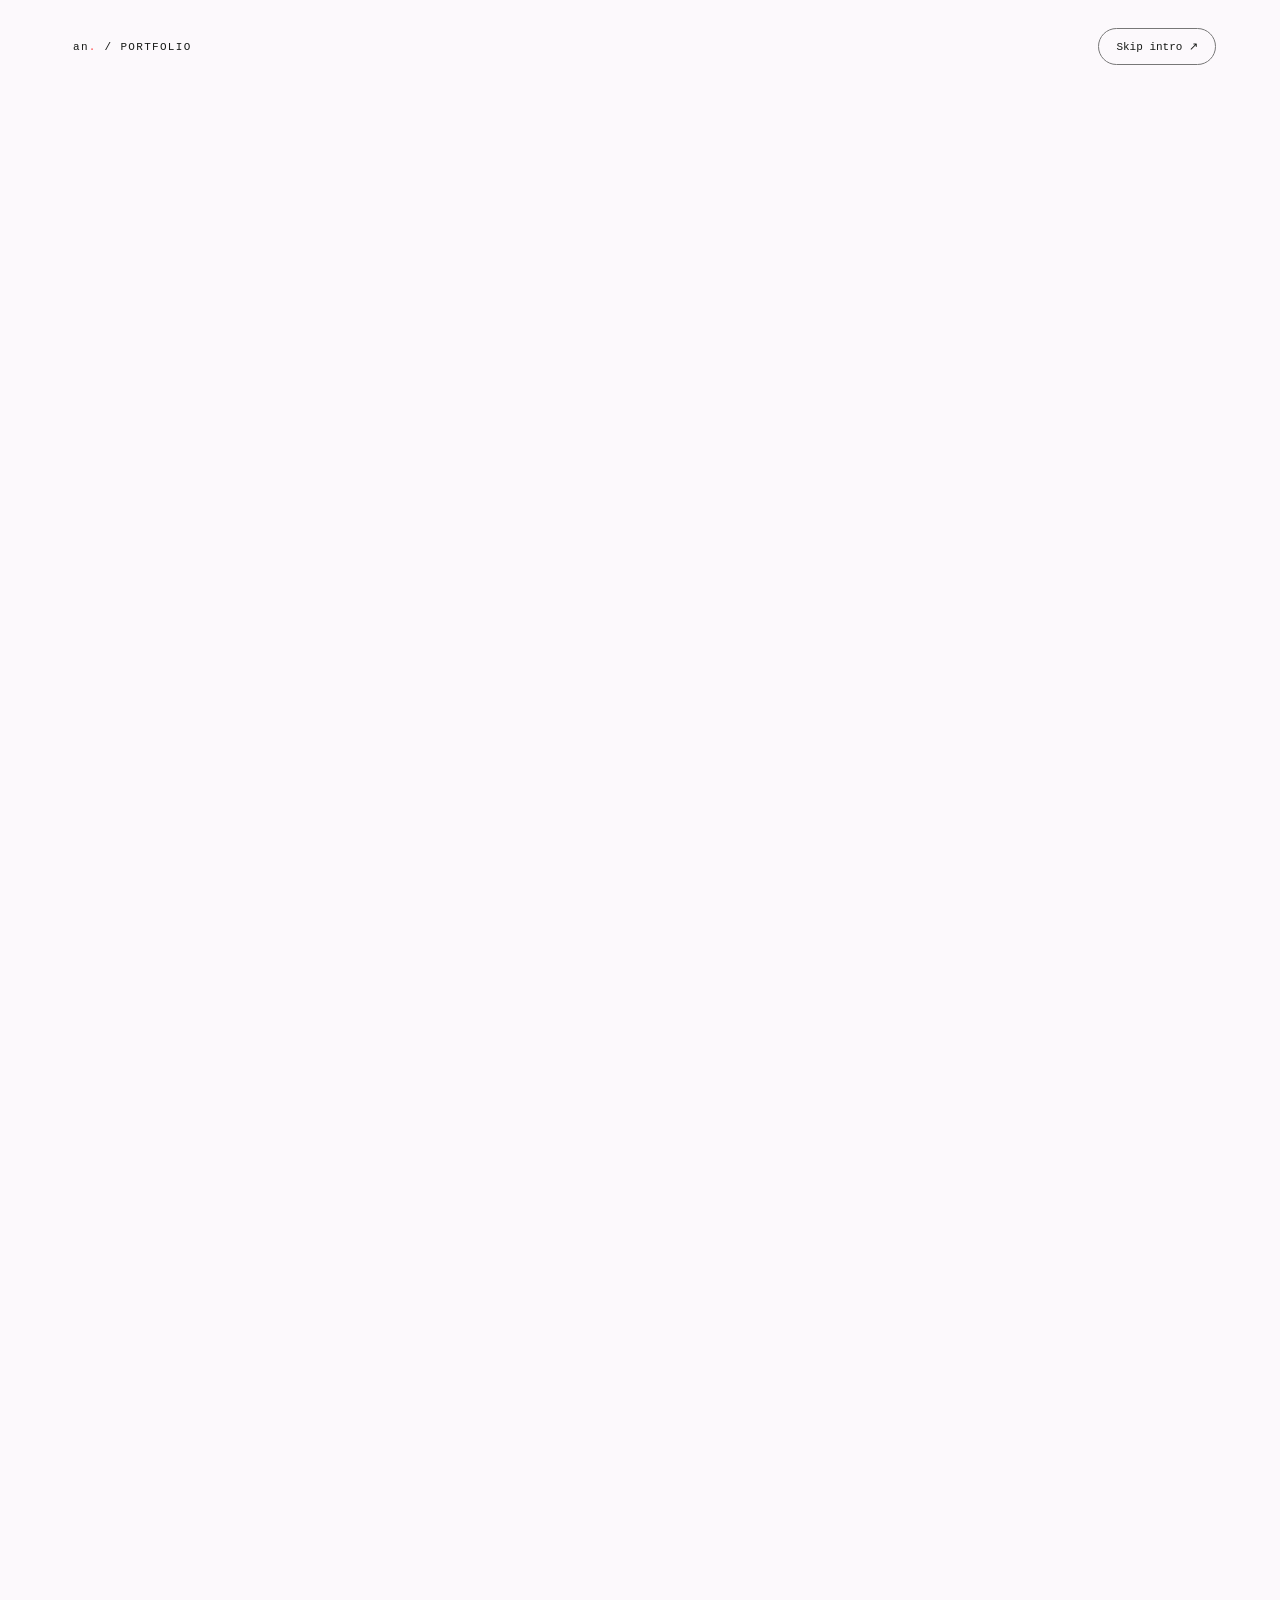
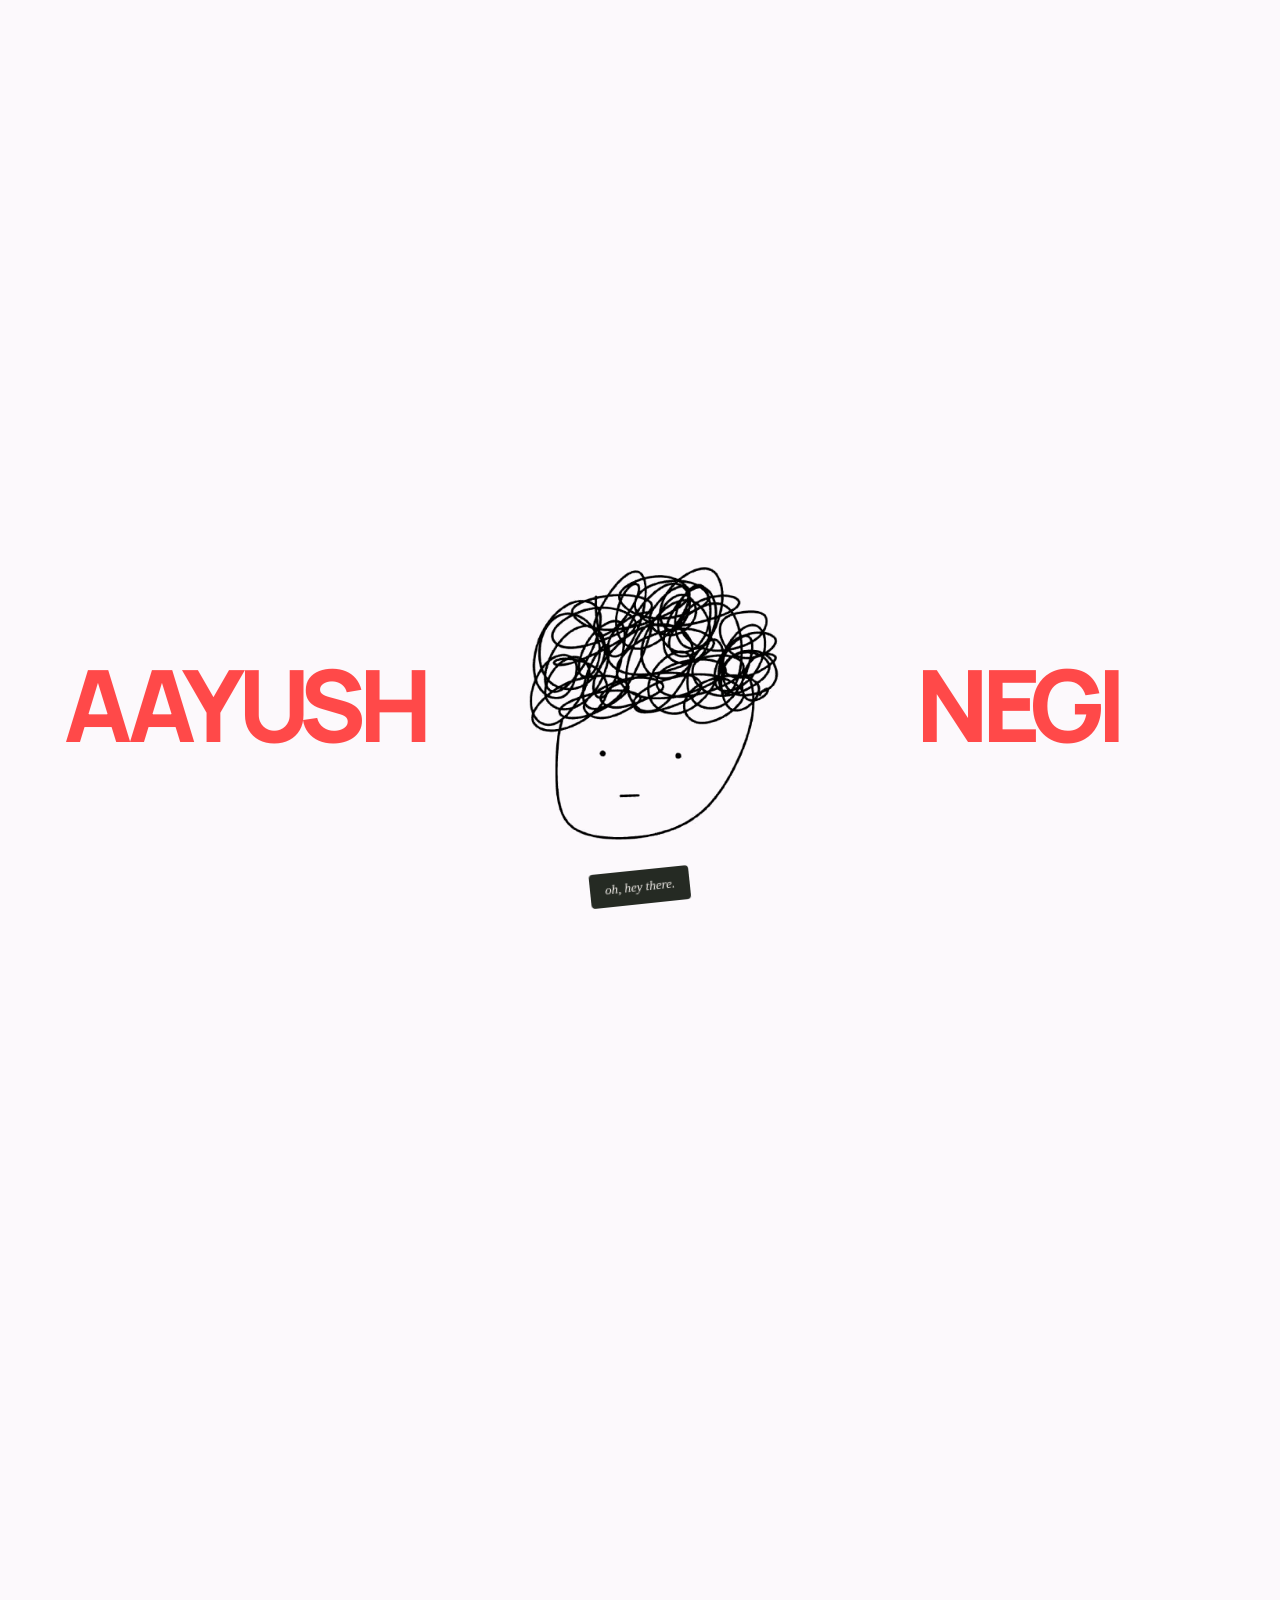
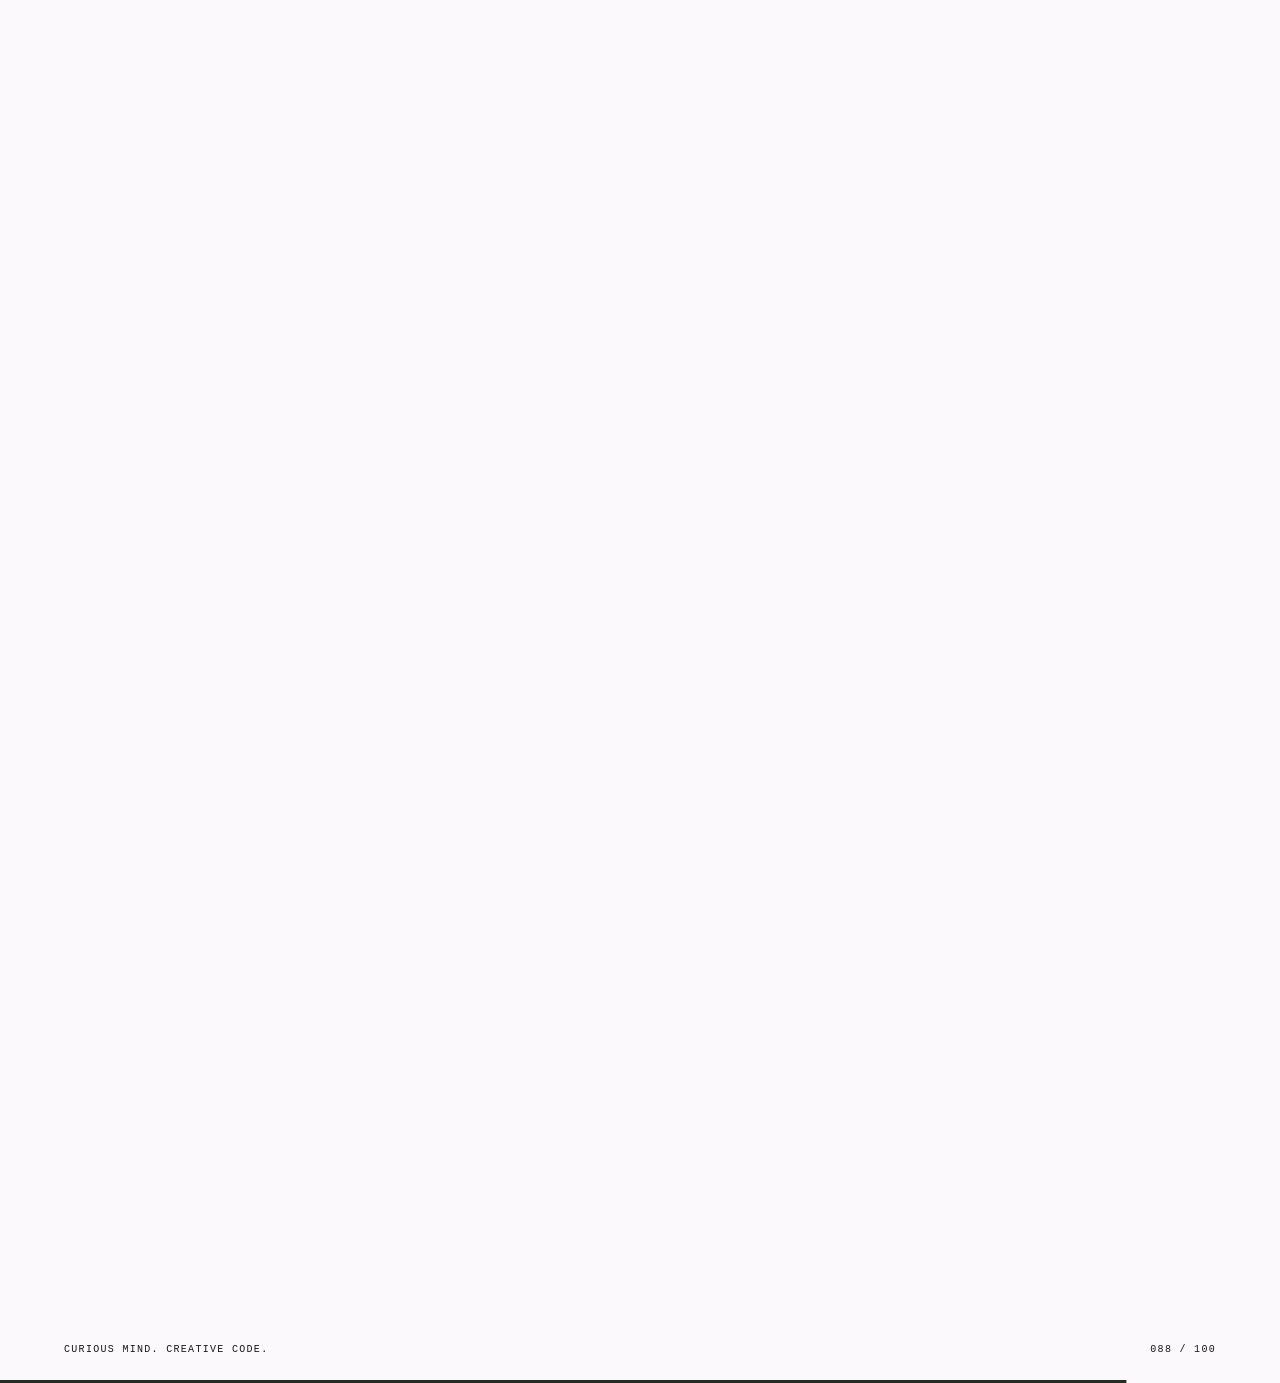
==== index.html @ 6d002691 "ft : initial portfolio deployment" ====
<!doctype html>
<html lang="en">
<head>
  <meta charset="UTF-8">
  <meta name="viewport" content="width=device-width, initial-scale=1">
  <meta name="theme-color" content="#fcf9fc">
  <meta name="description" content="Aayush Negi's portfolio. Explore full-stack projects, AI agent workflows, and a playful approach to engineering.">
  <title>Aayush Negi — Engineer &amp; Builder</title>
  <script src="appearance.js?v=20260916-2"></script>
  <link rel="icon" href="assets/favicon-32.png" sizes="32x32" type="image/png"><link rel="icon" href="assets/favicon-64.png" sizes="64x64" type="image/png">
  <link rel="preconnect" href="https://fonts.googleapis.com">
  <link rel="preconnect" href="https://fonts.gstatic.com" crossorigin>
  <link rel="stylesheet" href="https://fonts.googleapis.com/css2?family=Press+Start+2P&amp;family=DM+Sans:wght@400;500;600;700&amp;family=Manrope:wght@500;600;800&amp;display=swap">
  <link rel="stylesheet" href="styles.css?v=20260918-cleanup">
  <script src="script.js?v=20260918-cleanup" defer></script>
  <script src="playground.js?v=20260918-accessibility" defer></script>
  <script src="email.js?v=20260918-accessibility" defer></script>
</head>
<body>
  <a class="skip-link" href="#main-content">Skip to content</a>
  <div class="page-loader character-loader" id="page-loader" aria-label="Welcome to Aayush Negi's portfolio">
    <div class="character-intro-top"><span>an<span class="brand-dot">.</span> / PORTFOLIO</span><button id="intro-skip" type="button">Skip intro &#8599;</button></div>
    <div class="character-stage" aria-hidden="true">
      <div class="character-name"><span>AAYUSH</span><span class="character-surname">NEGI</span></div>
      <div class="character-portrait"><img src="assets/intro-character.png" width="460" height="460" alt="" fetchpriority="high"><span class="character-hello">oh, hey there.</span></div>
    </div>
    <div class="character-intro-bottom"><span>CURIOUS MIND. CREATIVE CODE.</span><span aria-hidden="true"><span id="intro-count">000</span> / 100</span></div>
    <div class="loader-track" aria-hidden="true"><span id="intro-progress"></span></div>
  </div>
  <header class="header wrap">
    <a class="logo" href="#home" aria-label="Aayush Negi — Home">an<span class="brand-dot">.</span></a>
    <nav aria-label="Main navigation"><a href="#work">Work</a><a href="#about">About</a><a href="#playground">Playground</a></nav>
    <div class="header-actions"><button class="theme-toggle" id="theme-toggle" type="button" hidden aria-label="Enable dark mode" title="Enable dark mode"><svg class="moon-icon" viewBox="0 0 24 24" fill="none" stroke="currentColor" stroke-width="1.7" stroke-linecap="round" stroke-linejoin="round" aria-hidden="true"><path d="M20.5 13A8.5 8.5 0 0 1 11 3.5 8.5 8.5 0 1 0 20.5 13Z"/></svg><svg class="sun-icon" viewBox="0 0 24 24" fill="none" stroke="currentColor" stroke-width="1.7" stroke-linecap="round" aria-hidden="true"><circle cx="12" cy="12" r="4"/><path d="M12 2v2m0 16v2M2 12h2m16 0h2M5 5l1.5 1.5m11 11L19 19M5 19l1.5-1.5m11-11L19 5"/></svg></button><a class="nav-contact" href="#contact">Let’s talk <span>↗</span></a></div>
  </header>

  <main id="main-content" tabindex="-1">
    <section class="hero wrap" id="home">
      <div class="hero-copy">
        <div class="eyebrow"><span class="status-dot"></span> ENGINEER BY MINDSET. BUILDER BY INSTINCT.</div>
        <h1>Serious about code.<br><span class="serif">Curious</span> about<br>everything.</h1>
        <p class="hero-greeting">Hey, I&rsquo;m Aayush :)</p><p class="intro">An engineer turning complex problems into thoughtful digital experiences. A little curiosity, a lot of code, and care in every detail.</p>
        <div class="hero-actions"><a class="button dark" href="#work">Explore my work <span>↗</span></a><a class="text-link" href="#about">A little about me <span>→</span></a></div>
        <nav class="profile-links" aria-label="Profile links">
          <a data-profile-link="github" href="https://github.com/PleaseDoNotASKmeAnything" target="_blank" rel="noopener noreferrer">GitHub &#8599;</a>
          <a data-profile-link="linkedin" href="https://www.linkedin.com/in/aayush-negi-b468b926b/" target="_blank" rel="noopener noreferrer">LinkedIn &#8599;</a>
          <a data-profile-link="resume" href="resume.html?v=20260918-accessibility">Resume &#8599;</a>
        </nav>
        <div class="availability"><span class="status-dot"></span> Open to internships & graduate opportunities</div>
      </div>
      <div class="hero-art" aria-label="Aayush's character and coding workspace">
        <div class="hero-portrait"><span class="portrait-index">FIG. 01 / THE HUMAN</span><img src="assets/intro-character.png" width="460" height="460" alt="A hand-drawn character with a wonderfully busy head of hair"></div>
        <div class="workspace">
        <div class="workspace-heading"><span><span class="status-dot"></span> THE BUILDER'S DESK</span></div>
        <div class="code-window"><div class="code"><span class="muted">01</span> <b>const</b> <span class="code-variable">developer</span> = <span class="code-bracket">{</span><br><span class="muted">02</span> &nbsp;<span class="code-property">name</span>: <em>"Aayush Negi"</em>,<br><span class="muted">03</span> &nbsp;<span class="code-property">fuel</span>: [<em>"tokens"</em>, <em>"curiosity"</em>],<br><span class="muted">04</span> &nbsp;<span class="code-property">mindset</span>: <em>"always learning"</em>,<br><span class="muted">05</span> &nbsp;<span class="code-property">readyToBuild</span>: <b class="code-boolean">true</b><br><span class="muted">06</span> };<br><span class="muted">07</span><br><span class="muted">08</span> <span class="code-variable">developer</span>.<strong>makeSomethingCool</strong>();<span class="caret"></span></div></div>
        <div class="workspace-interests">
          <p class="workspace-label">EXPLORING &amp; BUILDING</p>
          <ul class="workspace-topics">
            <li>DSA</li><li>Web Development</li><li>Machine Learning</li>
            <li>Artificial Intelligence</li><li>Git/GitHub</li><li>Blockchain</li>
          </ul>
        </div>
        
      </div>
      </div><div class="hero-footer"><span>BASED IN INDIA <span class="tiny-star">/</span> BUILDING FOR EVERYWHERE</span><a href="#work">SCROLL TO EXPLORE ↓</a></div>
    </section>
    <div class="ticker" aria-hidden="true"><div class="ticker-track"><div class="ticker-group"><span class="ticker-phrase">THOUGHTFUL ENGINEERING</span><span class="ticker-divider">/</span><span class="ticker-phrase">HUMAN EXPERIENCES</span><span class="ticker-divider">/</span><span class="ticker-phrase">ALWAYS CURIOUS</span><span class="ticker-divider">/</span><span class="ticker-phrase">GAINING EXPERIENCE</span><span class="ticker-divider">/</span><span class="ticker-phrase">BUILDING SOMETHING</span><span class="ticker-divider">/</span><span class="ticker-phrase">LEARNING SOMETHING</span><span class="ticker-divider">/</span></div><div class="ticker-group"><span class="ticker-phrase">THOUGHTFUL ENGINEERING</span><span class="ticker-divider">/</span><span class="ticker-phrase">HUMAN EXPERIENCES</span><span class="ticker-divider">/</span><span class="ticker-phrase">ALWAYS CURIOUS</span><span class="ticker-divider">/</span><span class="ticker-phrase">GAINING EXPERIENCE</span><span class="ticker-divider">/</span><span class="ticker-phrase">BUILDING SOMETHING</span><span class="ticker-divider">/</span><span class="ticker-phrase">LEARNING SOMETHING</span><span class="ticker-divider">/</span></div></div></div>

    <section class="work wrap section" id="work">
      <div class="section-top"><div><div class="eyebrow">01 / SELECTED WORK</div><h2>Ideas, made <span class="serif">real.</span></h2></div><p>A selection of projects across web development,<br>AI, and decentralized systems.</p></div>
      <div class="selected-projects">
        <article class="work-card work-card--orion">
          <div class="work-visual" aria-label="Orion workflow illustration">
            <div class="work-visual-heading"><span class="work-project-label">ORION</span></div>
            <p class="work-visual-title">AI-powered browser IDE</p>
            <ol class="work-flow"><li><span>01</span>Understand request</li><li><span>02</span>Coordinate agents</li><li><span>03</span>Execute tools</li><li><span>04</span>Preview project</li></ol><span class="work-visual-caption">WORKFLOW ILLUSTRATION</span>
          </div>
          <div class="work-copy"><p class="project-number">01 / AI development tools / Agent orchestration</p><h3>Orion</h3><p class="work-summary">A conversational workspace for creating, editing, and running web projects.</p><p class="work-role">AI agents coordinate code edits, tool execution, and live previews.</p><div class="chips"><span>Next.js</span><span>TypeScript</span><span>Convex</span><span>WebContainers</span></div><div class="work-links"><button type="button" class="text-link" data-project="orion" aria-haspopup="dialog" disabled>Project details <span aria-hidden="true">&#8599;</span></button><a href="https://github.com/PleaseDoNotASKmeAnything/orion-decentralized-IDE" target="_blank" rel="noopener noreferrer" aria-label="Orion repository on GitHub">GitHub &#8599;</a></div></div>
        </article>
        <article class="work-card work-card--revpay">
          <div class="work-visual" aria-label="RevPay workflow illustration">
            <div class="work-visual-heading"><span class="work-project-label">REVPAY</span></div>
            <p class="work-visual-title">Payment recovery workflow</p>
            <ol class="work-flow"><li><span>01</span>Failed payment</li><li><span>02</span>Evaluate rules</li><li><span>03</span>Simulate recovery</li><li><span>04</span>Review outcome</li></ol><span class="work-visual-caption">WORKFLOW ILLUSTRATION</span>
          </div>
          <div class="work-copy"><p class="project-number">02 / Full-stack / Prototype</p><h3>RevPay</h3><p class="work-summary">An explainable recovery workflow with bounded retries, case tracking, and analytics.</p><p class="work-role">Rule-based decisions; recovery actions are simulated.</p><div class="chips"><span>React</span><span>FastAPI</span><span>PostgreSQL</span></div><div class="work-links"><button type="button" class="text-link" data-project="revpay" aria-haspopup="dialog" disabled>Project details <span aria-hidden="true">&#8599;</span></button><a href="https://github.com/PleaseDoNotASKmeAnything/RevPay" target="_blank" rel="noopener noreferrer" aria-label="RevPay repository on GitHub">GitHub &#8599;</a></div></div>
        </article>
        <article class="work-card work-card--faceauth">
          <div class="work-visual" aria-label="FaceAuth workflow illustration">
            <div class="work-visual-heading"><span class="work-project-label">FACEAUTH</span></div>
            <p class="work-visual-title">Decentralized authentication</p>
            <ol class="work-flow"><li><span>01</span>Capture face</li><li><span>02</span>Encode &amp; hash</li><li><span>03</span>Record credentials</li><li><span>04</span>Verify identity</li></ol><span class="work-visual-caption">WORKFLOW ILLUSTRATION</span>
          </div>
          <div class="work-copy"><p class="project-number">03 / Biometrics / Blockchain prototype</p><h3>FaceAuth</h3><p class="work-summary">A facial authentication prototype with credential hashes recorded on a local Ethereum blockchain.</p><p class="work-role">Local blockchain prototype exploring biometric authentication.</p><div class="chips"><span>Python</span><span>Django</span><span>dlib</span><span>Ethereum</span></div><div class="work-links"><button type="button" class="text-link" data-project="faceauth" aria-haspopup="dialog" disabled>Project details <span aria-hidden="true">&#8599;</span></button><a href="https://github.com/PleaseDoNotASKmeAnything/AI-Decentralized-identity-verification" target="_blank" rel="noopener noreferrer" aria-label="FaceAuth repository on GitHub">GitHub &#8599;</a></div></div>
        </article>
      </div>
      <button type="button" class="work-motion-toggle" id="work-motion-toggle" aria-pressed="false" hidden>Pause background animation</button>
    </section>

    <section class="about about-personal section wrap" id="about" aria-labelledby="about-heading">

      <div class="about-copy">
        <div class="eyebrow">02 / A LITTLE ABOUT ME</div>
        <h2 id="about-heading">Curiosity drives me.<br><span class="serif">Building</span> defines me.</h2>
        <p>I&rsquo;m Aayush, an engineer at heart who enjoys making complex systems easier to use. My work brings together full-stack development, AI agents, and a curiosity for how things work beneath the interface.</p>
        <p>My AI/ML internship at AML Enterprises gave me the opportunity to learn in a professional environment. I bring a thoughtful, collaborative approach to engineering, with a focus on understanding problems, communicating clearly, and continuously improving my craft.</p>
        <p>I care about the details that make software useful: clear interfaces, explainable decisions, and workflows that handle more than the happy path.</p>
        <div class="about-toolkit" aria-label="Technical toolkit">
          <h3>What I work with</h3>
          <div class="toolkit-row"><h4>Languages</h4><ul><li>Python</li><li>TypeScript</li><li>JavaScript</li><li>C / C++</li><li>SQL</li></ul></div>
          <div class="toolkit-row"><h4>Web &amp; backend</h4><ul><li>React / Next.js</li><li>FastAPI</li><li>Node.js</li><li>PostgreSQL</li><li>Convex</li></ul></div>
          <div class="toolkit-row"><h4>AI &amp; tools</h4><ul><li>Google ADK</li><li>Gemini API</li><li>WebSockets</li><li>Git / GitHub</li><li>Linux</li></ul></div>
        </div>
        <a class="text-link about-contact" href="#contact">Let&rsquo;s build something useful <span aria-hidden="true">&#8599;</span></a>
      </div>
      <aside class="profile-panel" aria-label="Aayush Negi at a glance">
        <div class="profile-panel-top"><span class="profile-panel-label">THE HUMAN BEHIND THE CODE</span></div>
        <div class="profile-monogram" aria-hidden="true">an<span class="brand-dot">.</span></div>
        <h3>Aayush Negi</h3>
        <p class="profile-subtitle">Code with curiosity.<br>Build with purpose.</p>
        <dl class="profile-facts">
          <div><dt>EDUCATION</dt><dd>B.Tech in Computer Science &amp; Engineering</dd><dd class="profile-secondary">Jaypee Institute of Information Technology<br>2023 &ndash; 2027 (expected)</dd></div>
          <div><dt>EXPERIENCE</dt><dd>AI/ML Intern &middot; AML Enterprises</dd><dd class="profile-secondary">June &ndash; July 2026</dd></div>
        </dl>
        <a class="profile-panel-link" href="https://github.com/PleaseDoNotASKmeAnything" target="_blank" rel="noopener noreferrer">Explore my GitHub <span aria-hidden="true">&#8599;</span></a>
      </aside>
    </section>

    <div class="ticker ticker-opportunities" aria-hidden="true"><div class="ticker-track"><div class="ticker-group"><span class="ticker-phrase">PROJECTS</span><span class="ticker-divider">/</span><span class="ticker-phrase">OPEN SOURCE</span><span class="ticker-divider">/</span><span class="ticker-phrase">FREELANCE</span><span class="ticker-divider">/</span><span class="ticker-phrase">JOB OPPORTUNITIES</span><span class="ticker-divider">/</span><span class="ticker-phrase">INTERNSHIP</span><span class="ticker-divider">/</span></div><div class="ticker-group"><span class="ticker-phrase">PROJECTS</span><span class="ticker-divider">/</span><span class="ticker-phrase">OPEN SOURCE</span><span class="ticker-divider">/</span><span class="ticker-phrase">FREELANCE</span><span class="ticker-divider">/</span><span class="ticker-phrase">JOB OPPORTUNITIES</span><span class="ticker-divider">/</span><span class="ticker-phrase">INTERNSHIP</span><span class="ticker-divider">/</span></div></div></div>

    <section class="section wrap football-section" id="playground" aria-labelledby="playground-heading">
      <span id="terminal" aria-hidden="true"></span>
      <div class="section-top"><div><div class="eyebrow">03 / THE PLAYGROUND</div><h2 id="playground-heading">Off the clock.<br>On the <span class="serif">pitch.</span></h2></div><p>Four checkpoints. A little more about me.<br>Take a lap around the pitch.</p></div>
      <div class="playground-invitation" id="playground-invitation">
        <span class="invitation-eyebrow">AAYUSH FC</span>
        <div class="invitation-ball" aria-hidden="true"><img src="assets/playground-player-96.png" alt="" width="48" height="48"></div>
        <button type="button" id="playground-enter" aria-expanded="false" aria-controls="football-game" disabled><span class="sr-only">Enter the Playground</span><svg viewBox="0 0 115 7" class="pixel-invitation" aria-hidden="true" focusable="false" shape-rendering="crispEdges"><rect x="0" y="0" width="1" height="1"/><rect x="1" y="0" width="1" height="1"/><rect x="2" y="0" width="1" height="1"/><rect x="3" y="0" width="1" height="1"/><rect x="4" y="0" width="1" height="1"/><rect x="0" y="1" width="1" height="1"/><rect x="0" y="2" width="1" height="1"/><rect x="0" y="3" width="1" height="1"/><rect x="1" y="3" width="1" height="1"/><rect x="2" y="3" width="1" height="1"/><rect x="3" y="3" width="1" height="1"/><rect x="0" y="4" width="1" height="1"/><rect x="0" y="5" width="1" height="1"/><rect x="0" y="6" width="1" height="1"/><rect x="1" y="6" width="1" height="1"/><rect x="2" y="6" width="1" height="1"/><rect x="3" y="6" width="1" height="1"/><rect x="4" y="6" width="1" height="1"/><rect x="6" y="0" width="1" height="1"/><rect x="10" y="0" width="1" height="1"/><rect x="6" y="1" width="1" height="1"/><rect x="7" y="1" width="1" height="1"/><rect x="10" y="1" width="1" height="1"/><rect x="6" y="2" width="1" height="1"/><rect x="7" y="2" width="1" height="1"/><rect x="10" y="2" width="1" height="1"/><rect x="6" y="3" width="1" height="1"/><rect x="8" y="3" width="1" height="1"/><rect x="10" y="3" width="1" height="1"/><rect x="6" y="4" width="1" height="1"/><rect x="9" y="4" width="1" height="1"/><rect x="10" y="4" width="1" height="1"/><rect x="6" y="5" width="1" height="1"/><rect x="9" y="5" width="1" height="1"/><rect x="10" y="5" width="1" height="1"/><rect x="6" y="6" width="1" height="1"/><rect x="10" y="6" width="1" height="1"/><rect x="12" y="0" width="1" height="1"/><rect x="13" y="0" width="1" height="1"/><rect x="14" y="0" width="1" height="1"/><rect x="15" y="0" width="1" height="1"/><rect x="16" y="0" width="1" height="1"/><rect x="14" y="1" width="1" height="1"/><rect x="14" y="2" width="1" height="1"/><rect x="14" y="3" width="1" height="1"/><rect x="14" y="4" width="1" height="1"/><rect x="14" y="5" width="1" height="1"/><rect x="14" y="6" width="1" height="1"/><rect x="18" y="0" width="1" height="1"/><rect x="19" y="0" width="1" height="1"/><rect x="20" y="0" width="1" height="1"/><rect x="21" y="0" width="1" height="1"/><rect x="22" y="0" width="1" height="1"/><rect x="18" y="1" width="1" height="1"/><rect x="18" y="2" width="1" height="1"/><rect x="18" y="3" width="1" height="1"/><rect x="19" y="3" width="1" height="1"/><rect x="20" y="3" width="1" height="1"/><rect x="21" y="3" width="1" height="1"/><rect x="18" y="4" width="1" height="1"/><rect x="18" y="5" width="1" height="1"/><rect x="18" y="6" width="1" height="1"/><rect x="19" y="6" width="1" height="1"/><rect x="20" y="6" width="1" height="1"/><rect x="21" y="6" width="1" height="1"/><rect x="22" y="6" width="1" height="1"/><rect x="24" y="0" width="1" height="1"/><rect x="25" y="0" width="1" height="1"/><rect x="26" y="0" width="1" height="1"/><rect x="27" y="0" width="1" height="1"/><rect x="24" y="1" width="1" height="1"/><rect x="28" y="1" width="1" height="1"/><rect x="24" y="2" width="1" height="1"/><rect x="28" y="2" width="1" height="1"/><rect x="24" y="3" width="1" height="1"/><rect x="25" y="3" width="1" height="1"/><rect x="26" y="3" width="1" height="1"/><rect x="27" y="3" width="1" height="1"/><rect x="24" y="4" width="1" height="1"/><rect x="26" y="4" width="1" height="1"/><rect x="24" y="5" width="1" height="1"/><rect x="27" y="5" width="1" height="1"/><rect x="24" y="6" width="1" height="1"/><rect x="28" y="6" width="1" height="1"/><rect x="34" y="0" width="1" height="1"/><rect x="35" y="0" width="1" height="1"/><rect x="36" y="0" width="1" height="1"/><rect x="37" y="0" width="1" height="1"/><rect x="38" y="0" width="1" height="1"/><rect x="36" y="1" width="1" height="1"/><rect x="36" y="2" width="1" height="1"/><rect x="36" y="3" width="1" height="1"/><rect x="36" y="4" width="1" height="1"/><rect x="36" y="5" width="1" height="1"/><rect x="36" y="6" width="1" height="1"/><rect x="40" y="0" width="1" height="1"/><rect x="44" y="0" width="1" height="1"/><rect x="40" y="1" width="1" height="1"/><rect x="44" y="1" width="1" height="1"/><rect x="40" y="2" width="1" height="1"/><rect x="44" y="2" width="1" height="1"/><rect x="40" y="3" width="1" height="1"/><rect x="41" y="3" width="1" height="1"/><rect x="42" y="3" width="1" height="1"/><rect x="43" y="3" width="1" height="1"/><rect x="44" y="3" width="1" height="1"/><rect x="40" y="4" width="1" height="1"/><rect x="44" y="4" width="1" height="1"/><rect x="40" y="5" width="1" height="1"/><rect x="44" y="5" width="1" height="1"/><rect x="40" y="6" width="1" height="1"/><rect x="44" y="6" width="1" height="1"/><rect x="46" y="0" width="1" height="1"/><rect x="47" y="0" width="1" height="1"/><rect x="48" y="0" width="1" height="1"/><rect x="49" y="0" width="1" height="1"/><rect x="50" y="0" width="1" height="1"/><rect x="46" y="1" width="1" height="1"/><rect x="46" y="2" width="1" height="1"/><rect x="46" y="3" width="1" height="1"/><rect x="47" y="3" width="1" height="1"/><rect x="48" y="3" width="1" height="1"/><rect x="49" y="3" width="1" height="1"/><rect x="46" y="4" width="1" height="1"/><rect x="46" y="5" width="1" height="1"/><rect x="46" y="6" width="1" height="1"/><rect x="47" y="6" width="1" height="1"/><rect x="48" y="6" width="1" height="1"/><rect x="49" y="6" width="1" height="1"/><rect x="50" y="6" width="1" height="1"/><rect x="56" y="0" width="1" height="1"/><rect x="57" y="0" width="1" height="1"/><rect x="58" y="0" width="1" height="1"/><rect x="59" y="0" width="1" height="1"/><rect x="56" y="1" width="1" height="1"/><rect x="60" y="1" width="1" height="1"/><rect x="56" y="2" width="1" height="1"/><rect x="60" y="2" width="1" height="1"/><rect x="56" y="3" width="1" height="1"/><rect x="57" y="3" width="1" height="1"/><rect x="58" y="3" width="1" height="1"/><rect x="59" y="3" width="1" height="1"/><rect x="56" y="4" width="1" height="1"/><rect x="56" y="5" width="1" height="1"/><rect x="56" y="6" width="1" height="1"/><rect x="62" y="0" width="1" height="1"/><rect x="62" y="1" width="1" height="1"/><rect x="62" y="2" width="1" height="1"/><rect x="62" y="3" width="1" height="1"/><rect x="62" y="4" width="1" height="1"/><rect x="62" y="5" width="1" height="1"/><rect x="62" y="6" width="1" height="1"/><rect x="63" y="6" width="1" height="1"/><rect x="64" y="6" width="1" height="1"/><rect x="65" y="6" width="1" height="1"/><rect x="66" y="6" width="1" height="1"/><rect x="69" y="0" width="1" height="1"/><rect x="70" y="0" width="1" height="1"/><rect x="71" y="0" width="1" height="1"/><rect x="68" y="1" width="1" height="1"/><rect x="72" y="1" width="1" height="1"/><rect x="68" y="2" width="1" height="1"/><rect x="72" y="2" width="1" height="1"/><rect x="68" y="3" width="1" height="1"/><rect x="69" y="3" width="1" height="1"/><rect x="70" y="3" width="1" height="1"/><rect x="71" y="3" width="1" height="1"/><rect x="72" y="3" width="1" height="1"/><rect x="68" y="4" width="1" height="1"/><rect x="72" y="4" width="1" height="1"/><rect x="68" y="5" width="1" height="1"/><rect x="72" y="5" width="1" height="1"/><rect x="68" y="6" width="1" height="1"/><rect x="72" y="6" width="1" height="1"/><rect x="74" y="0" width="1" height="1"/><rect x="78" y="0" width="1" height="1"/><rect x="74" y="1" width="1" height="1"/><rect x="78" y="1" width="1" height="1"/><rect x="75" y="2" width="1" height="1"/><rect x="77" y="2" width="1" height="1"/><rect x="76" y="3" width="1" height="1"/><rect x="76" y="4" width="1" height="1"/><rect x="76" y="5" width="1" height="1"/><rect x="76" y="6" width="1" height="1"/><rect x="81" y="0" width="1" height="1"/><rect x="82" y="0" width="1" height="1"/><rect x="83" y="0" width="1" height="1"/><rect x="84" y="0" width="1" height="1"/><rect x="80" y="1" width="1" height="1"/><rect x="80" y="2" width="1" height="1"/><rect x="80" y="3" width="1" height="1"/><rect x="82" y="3" width="1" height="1"/><rect x="83" y="3" width="1" height="1"/><rect x="84" y="3" width="1" height="1"/><rect x="80" y="4" width="1" height="1"/><rect x="84" y="4" width="1" height="1"/><rect x="80" y="5" width="1" height="1"/><rect x="84" y="5" width="1" height="1"/><rect x="81" y="6" width="1" height="1"/><rect x="82" y="6" width="1" height="1"/><rect x="83" y="6" width="1" height="1"/><rect x="84" y="6" width="1" height="1"/><rect x="86" y="0" width="1" height="1"/><rect x="87" y="0" width="1" height="1"/><rect x="88" y="0" width="1" height="1"/><rect x="89" y="0" width="1" height="1"/><rect x="86" y="1" width="1" height="1"/><rect x="90" y="1" width="1" height="1"/><rect x="86" y="2" width="1" height="1"/><rect x="90" y="2" width="1" height="1"/><rect x="86" y="3" width="1" height="1"/><rect x="87" y="3" width="1" height="1"/><rect x="88" y="3" width="1" height="1"/><rect x="89" y="3" width="1" height="1"/><rect x="86" y="4" width="1" height="1"/><rect x="88" y="4" width="1" height="1"/><rect x="86" y="5" width="1" height="1"/><rect x="89" y="5" width="1" height="1"/><rect x="86" y="6" width="1" height="1"/><rect x="90" y="6" width="1" height="1"/><rect x="93" y="0" width="1" height="1"/><rect x="94" y="0" width="1" height="1"/><rect x="95" y="0" width="1" height="1"/><rect x="92" y="1" width="1" height="1"/><rect x="96" y="1" width="1" height="1"/><rect x="92" y="2" width="1" height="1"/><rect x="96" y="2" width="1" height="1"/><rect x="92" y="3" width="1" height="1"/><rect x="96" y="3" width="1" height="1"/><rect x="92" y="4" width="1" height="1"/><rect x="96" y="4" width="1" height="1"/><rect x="92" y="5" width="1" height="1"/><rect x="96" y="5" width="1" height="1"/><rect x="93" y="6" width="1" height="1"/><rect x="94" y="6" width="1" height="1"/><rect x="95" y="6" width="1" height="1"/><rect x="98" y="0" width="1" height="1"/><rect x="102" y="0" width="1" height="1"/><rect x="98" y="1" width="1" height="1"/><rect x="102" y="1" width="1" height="1"/><rect x="98" y="2" width="1" height="1"/><rect x="102" y="2" width="1" height="1"/><rect x="98" y="3" width="1" height="1"/><rect x="102" y="3" width="1" height="1"/><rect x="98" y="4" width="1" height="1"/><rect x="102" y="4" width="1" height="1"/><rect x="98" y="5" width="1" height="1"/><rect x="102" y="5" width="1" height="1"/><rect x="99" y="6" width="1" height="1"/><rect x="100" y="6" width="1" height="1"/><rect x="101" y="6" width="1" height="1"/><rect x="104" y="0" width="1" height="1"/><rect x="108" y="0" width="1" height="1"/><rect x="104" y="1" width="1" height="1"/><rect x="105" y="1" width="1" height="1"/><rect x="108" y="1" width="1" height="1"/><rect x="104" y="2" width="1" height="1"/><rect x="105" y="2" width="1" height="1"/><rect x="108" y="2" width="1" height="1"/><rect x="104" y="3" width="1" height="1"/><rect x="106" y="3" width="1" height="1"/><rect x="108" y="3" width="1" height="1"/><rect x="104" y="4" width="1" height="1"/><rect x="107" y="4" width="1" height="1"/><rect x="108" y="4" width="1" height="1"/><rect x="104" y="5" width="1" height="1"/><rect x="107" y="5" width="1" height="1"/><rect x="108" y="5" width="1" height="1"/><rect x="104" y="6" width="1" height="1"/><rect x="108" y="6" width="1" height="1"/><rect x="110" y="0" width="1" height="1"/><rect x="111" y="0" width="1" height="1"/><rect x="112" y="0" width="1" height="1"/><rect x="113" y="0" width="1" height="1"/><rect x="110" y="1" width="1" height="1"/><rect x="114" y="1" width="1" height="1"/><rect x="110" y="2" width="1" height="1"/><rect x="114" y="2" width="1" height="1"/><rect x="110" y="3" width="1" height="1"/><rect x="114" y="3" width="1" height="1"/><rect x="110" y="4" width="1" height="1"/><rect x="114" y="4" width="1" height="1"/><rect x="110" y="5" width="1" height="1"/><rect x="114" y="5" width="1" height="1"/><rect x="110" y="6" width="1" height="1"/><rect x="111" y="6" width="1" height="1"/><rect x="112" y="6" width="1" height="1"/><rect x="113" y="6" width="1" height="1"/></svg><span class="invitation-arrow" aria-hidden="true">&#8594;</span></button>
        <span class="invitation-hint">Click or tap to start exploring</span>
      </div>
      <div class="football-game" id="football-game" hidden>
        <div class="football-topbar"><span class="match-clock" aria-label="Match progress"><span aria-hidden="true">◷</span> <span id="football-clock" role="status" aria-label="Match time">00:00</span></span><span>AAYUSH FC <span aria-hidden="true">/</span> EXPLORER MODE</span><span id="football-score" role="status">0 / 4 explored</span><button type="button" id="playground-exit">Exit playground</button></div>
        <div class="football-layout">
          <div class="football-field-area">
            <div class="football-field" id="football-field" tabindex="0" role="group" aria-label="Football playground. Move with arrow keys or W A S D, or select a numbered checkpoint." aria-describedby="football-help">
              <canvas id="football-canvas" width="626" height="417" aria-hidden="true"></canvas>
              <p id="football-unlock" role="status" hidden>a new checkpoint appeared at the centre</p>
              <button class="field-checkpoint" style="left:23%;top:27%" data-checkpoint="0" disabled aria-label="Checkpoint 1: Who is Aayush?">01</button>
              <button class="field-checkpoint" style="left:74%;top:27%" data-checkpoint="1" disabled aria-label="Checkpoint 2: What have you built?">02</button>
              <button class="field-checkpoint" style="left:74%;top:73%" data-checkpoint="2" disabled aria-label="Checkpoint 3: My Interests !!">03</button>
              <button class="field-checkpoint" style="left:23%;top:73%" data-checkpoint="3" disabled aria-label="Checkpoint 4: What is it like to work with me?">04</button>
            <button class="field-checkpoint field-checkpoint--bonus" style="left:50%;top:50%" data-checkpoint="4" hidden disabled aria-label="Bonus checkpoint: My Medium page">05</button>
            </div>
            
            <div class="football-prompt"><p id="football-arrival" role="status">Reach a checkpoint to explore.</p><button type="button" id="football-open" aria-haspopup="dialog" hidden>Press Enter to explore</button></div>
            <p id="football-help">Arrow keys / WASD to move. Click or tap a checkpoint to run there, then press Enter or tap Explore.</p>
            <div class="football-controls"><div class="direction-pad" aria-label="Movement controls"><button type="button" data-direction="up" aria-label="Move up" disabled>&uarr;</button><button type="button" data-direction="left" aria-label="Move left" disabled>&larr;</button><button type="button" data-direction="down" aria-label="Move down" disabled>&darr;</button><button type="button" data-direction="right" aria-label="Move right" disabled>&rarr;</button></div><button type="button" id="football-reset" disabled>Restart lap</button></div>
          </div>

        </div>

      </div>
        <noscript><div class="football-fallback"><h3>Meet Aayush</h3><p>Enable JavaScript to play, or explore these four questions:</p><details><summary>Who is Aayush?</summary><p>A Computer Science &amp; Engineering student at JIIT, expected to graduate in 2027, with an AI/ML internship at AML Enterprises.</p></details><details><summary>What have you built?</summary><p>Orion, RevPay, and FaceAuth explore AI development tools, payment recovery, and biometric authentication and many more projects. In love with building, developing and solving.</p></details><details><summary>My Interests !!</summary><p>Full-stack development, AI agents, data structures, Machine Learning, DevOps and decentralized systems. I like understanding how the pieces fit together, from the interface to the workflow behind it.</p></details><details><summary>What is it like to work with me?</summary><p>I value clear communication, thoughtful collaboration, and taking ownership of my work. I approach challenges with curiosity, stay open to feedback, and focus on delivering reliable, well-considered solutions.</p></details></div></noscript>
    </section>

    <div class="ticker ticker-opportunities ticker-hobbies" aria-hidden="true"><div class="ticker-track"><div class="ticker-group"><span class="ticker-phrase">READING BOOKS</span><span class="ticker-divider">/</span><span class="ticker-phrase">FOOTBALL</span><span class="ticker-divider">/</span><span class="ticker-phrase">HIGH ADRENALINE ACTIVITIES</span><span class="ticker-divider">/</span><span class="ticker-phrase">WATCHING MOVIES</span><span class="ticker-divider">/</span><span class="ticker-phrase">RUNNING</span><span class="ticker-divider">/</span><span class="ticker-phrase">YOGA</span><span class="ticker-divider">/</span></div><div class="ticker-group"><span class="ticker-phrase">READING BOOKS</span><span class="ticker-divider">/</span><span class="ticker-phrase">FOOTBALL</span><span class="ticker-divider">/</span><span class="ticker-phrase">HIGH ADRENALINE ACTIVITIES</span><span class="ticker-divider">/</span><span class="ticker-phrase">WATCHING MOVIES</span><span class="ticker-divider">/</span><span class="ticker-phrase">RUNNING</span><span class="ticker-divider">/</span><span class="ticker-phrase">YOGA</span><span class="ticker-divider">/</span></div></div></div>

    <section class="contact wrap contact-personal" id="contact" aria-labelledby="contact-heading">
      <div class="contact-heading-row"><div><div class="eyebrow">04 / LET'S CONNECT</div><h2 id="contact-heading">Good things start<br>with a <span class="serif">hello.</span></h2></div><span class="contact-monogram" aria-hidden="true">an<span class="brand-dot">.</span></span></div>
      <div class="contact-bottom"><p>For opportunities, collaborations, or a conversation about what comes next.<br>I&rsquo;d love to hear what you have in mind.</p><a class="button dark" id="email-button" href="https://mail.google.com/mail/?view=cm&amp;fs=1&amp;to=negiaayush0302%40gmail.com" target="_blank" rel="noopener noreferrer">Say hello <span aria-hidden="true">&#8599;</span></a></div>
      <div class="contact-links" aria-label="Contact and profile links"><a href="https://github.com/PleaseDoNotASKmeAnything" target="_blank" rel="noopener noreferrer">GitHub &#8599;</a><a data-profile-link="linkedin" href="https://www.linkedin.com/in/aayush-negi-b468b926b/" target="_blank" rel="noopener noreferrer">LinkedIn &#8599;</a><a data-profile-link="resume" href="resume.html?v=20260918-accessibility">Resume &#8599;</a></div>
      <a id="contact-status" href="https://mail.google.com/mail/?view=cm&amp;fs=1&amp;to=negiaayush0302%40gmail.com" target="_blank" rel="noopener noreferrer" aria-label="Email Aayush Negi"><svg class="email-icon" viewBox="0 0 24 24" fill="none" stroke="currentColor" stroke-width="1.6" stroke-linecap="round" stroke-linejoin="round" aria-hidden="true"><rect x="3" y="5" width="18" height="14" rx="2"/><path d="m3 7 9 6 9-6"/></svg><span id="contact-email-text">negiaayush0302@gmail.com</span></a><div class="email-tools"><button type="button" data-copy-email hidden>Copy email</button><span data-copy-status role="status"></span><input data-copy-fallback aria-label="Email address to copy" value="negiaayush0302@gmail.com" readonly hidden></div>
    </section>
  </main>
  <footer class="footer wrap"><a class="logo" href="#home" aria-label="Aayush Negi - Home">an<span class="brand-dot">.</span></a><span>© <span id="year"></span> Aayush Negi · Made with curiosity.</span><a href="#home">BACK TO TOP ↑</a></footer>
  <dialog id="football-dialog" aria-labelledby="football-question" aria-describedby="football-answer">
    <button type="button" id="football-close" class="dialog-close" aria-label="Close checkpoint">&times;</button>
    <span id="football-kicker"></span><h2 id="football-question"></h2><p id="football-answer"></p>
    <a id="football-link" href="#about">Meet Aayush</a>
    <p id="football-complete" hidden>Full time! You have explored all five checkpoints.</p>
    <button type="button" id="football-continue" class="button dark">Back to the pitch</button>
  </dialog>
  <dialog id="project-dialog" aria-labelledby="dialog-title" aria-describedby="dialog-description">
    <button class="dialog-close" aria-label="Close project details">&times;</button>
    <div class="eyebrow" id="dialog-category"></div><h2 id="dialog-title"></h2><p id="dialog-description"></p>
    <h3 id="dialog-role-heading"></h3><p id="dialog-role"></p>
    <h3>Technical highlights</h3><ul id="dialog-highlights"></ul>
    <p id="dialog-status"></p><a id="dialog-repository" class="text-link" target="_blank" rel="noopener noreferrer">View repository &#8599;</a>
    <button class="button dark dialog-done" type="button">Close details</button>
  </dialog>
</body>
</html>
---- styles.css ----
/* Aayush Negi — editorial portfolio. */
:root { color-scheme: light; --paper:#fcf9fc; --ink:#20211f; --muted:#64655f; --line:#dcdcd5; --surface:#f0eeef; --accent:#353a32; --green:#4c6d47; --mono:ui-monospace,Consolas,monospace; }
[data-theme="dark"] { color-scheme:dark; --paper:#191919; --ink:#f4f1ed; --muted:#b6b5ad; --line:#393b37; --surface:#242623; --accent:#dedfd1; --green:#b3c4a0; }
* { box-sizing:border-box; }
html { scroll-behavior:smooth; scroll-padding-top:30px; }
body { margin:0; background:var(--paper); color:var(--ink); font-family:'DM Sans',Arial,sans-serif; -webkit-font-smoothing:antialiased; container-type:inline-size; }
button,input { font:inherit; } button,a { -webkit-tap-highlight-color:transparent; } button { cursor:pointer; } button:disabled { cursor:default; } a { color:inherit; text-decoration:none; } button { color:inherit; }
[hidden] { display:none!important; } :focus-visible { outline:2px solid var(--green); outline-offset:5px; }
.wrap { width:min(1320px,88%); margin-inline:auto; }
.sr-only { position:absolute; width:1px; height:1px; overflow:hidden; clip-path:inset(50%); white-space:nowrap; }
.skip-link { position:fixed; top:12px; left:12px; z-index:1100; padding:12px 18px; background:var(--ink); color:var(--paper); transform:translateY(-150%); }
.skip-link:focus { transform:none; }
.serif { font-family:Georgia,'Times New Roman',serif; font-style:italic; font-weight:400; }
.eyebrow { font:10px var(--mono); letter-spacing:1.5px; line-height:1.8; display:flex; align-items:center; gap:9px; }
.status-dot { display:inline-block; width:6px; height:6px; border-radius:50%; background:var(--green); flex-shrink:0; }
.header { height:100px; display:flex; align-items:center; justify-content:space-between; border-bottom:1px solid var(--line); gap:24px; }
.logo { display:flex; align-items:center; font-family:'Manrope',Arial,sans-serif; font-size:37px; font-weight:800; letter-spacing:-3px; }
.header nav { display:flex; gap:32px; font-size:12px; }
.header nav a { padding-block:12px; }
.header nav a:hover { text-decoration:underline; text-underline-offset:6px; }
.header-actions { display:flex; gap:17px; align-items:center; }
.theme-toggle { width:40px; height:40px; border:1px solid var(--line); border-radius:50%; background:transparent; display:grid; place-items:center; }
.theme-toggle svg { width:18px; height:18px; }
.sun-icon { display:none; }[data-theme="dark"] .sun-icon { display:block; }[data-theme="dark"] .moon-icon { display:none; }
.nav-contact { border-bottom:1px solid var(--ink); padding-block:9px; font-size:12px; }
.nav-contact span { margin-left:16px; }
.hero { display:grid; grid-template-columns:1.35fr 1fr; gap:30px 70px; padding-top:78px; }
.hero-copy { min-width:0; padding-top:20px; }
.hero h1 { font-family:'Manrope',Arial,sans-serif; font-size:clamp(48px,5.6vw,82px); line-height:1.07; letter-spacing:-4px; font-weight:500; margin:26px 0 33px; }
.hero h1 .serif { letter-spacing:-4px; }
.hero-greeting { font-size:18px; margin:0 0 10px; }
.intro { max-width:440px; font-size:15px; line-height:1.85; color:var(--muted); margin:0; }
.hero-actions { display:flex; flex-wrap:wrap; align-items:center; gap:25px; margin-top:30px; }
.button { display:inline-flex; align-items:center; justify-content:space-between; gap:25px; padding:16px 22px; border:1px solid var(--ink); border-radius:3px; font-size:12px; transition:transform .2s,background .2s; }
.dark { background:var(--ink); color:var(--paper); }
.button:hover { transform:translateY(-3px); }
.button span { font-size:19px; }
.text-link { font-size:12px; }
.text-link span { margin-left:9px; }
.profile-links { display:flex; gap:22px; flex-wrap:wrap; margin-top:29px; font:10px var(--mono); }
.profile-links a { border-bottom:1px solid var(--line); padding-bottom:5px; }
.availability { display:flex; gap:8px; align-items:center; color:var(--muted); font-size:11px; margin-top:24px; }
.hero-art { min-width:0; }
.hero-portrait { position:relative; height:330px; display:flex; align-items:center; justify-content:center; border-bottom:1px solid var(--line); }
.hero-portrait img { width:min(290px,75%); height:auto; border-radius:50%; mix-blend-mode:multiply; }
.portrait-index { position:absolute; left:0; top:5px; font:9px var(--mono); letter-spacing:1px; color:var(--muted); }
[data-theme="dark"] .hero-portrait img { mix-blend-mode:normal; }
.workspace { margin-top:18px; border:1px solid var(--line); border-radius:8px; overflow:hidden; }
.workspace-heading { display:flex; justify-content:space-between; align-items:center; padding:13px 17px; border-bottom:1px solid var(--line); font:9px var(--mono); letter-spacing:1px; }
.workspace-heading>span { display:flex; align-items:center; gap:8px; }
.code-window { background:#1e1e1e; color:#d4d4d4; }
.code { font:10px/1.9 var(--mono); padding:18px 20px; white-space:nowrap; overflow:auto; }
.code .muted { color:#9b9b9b; padding-right:10px; }
.code b,.code .code-boolean { font-weight:400; color:#569cd6; }
.code strong { font-weight:400; color:#dcdcaa; }
.code em { color:#ce9178; font-style:normal; }
.caret { display:inline-block; width:1px; height:1em; margin-left:1px; vertical-align:-.1em; background:#e4e6db; }
.workspace-interests { padding:15px 17px; }
.workspace-label { font:8px var(--mono); letter-spacing:1px; margin:0 0 10px; color:var(--muted); }
.workspace-topics { display:flex; flex-wrap:wrap; gap:5px 12px; list-style:none; padding:0; margin:0; font-size:9px; line-height:1.8; }
.hero-footer { grid-column:1/-1; display:flex; justify-content:space-between; gap:20px; border-top:1px solid var(--line); margin-top:25px; padding-block:23px; font:9px var(--mono); letter-spacing:1px; }
.tiny-star { margin-inline:14px; color:var(--muted); }
/* Identical groups make the left-to-right loop seamless. */
.ticker { background:var(--ink); color:var(--paper); overflow:hidden; padding:17px 0; }
.ticker-track { width:max-content; display:flex; animation:ticker-right 42s linear infinite; }
.ticker-group { display:flex; align-items:center; justify-content:space-around; flex-shrink:0; min-width:100vw; gap:35px; padding-right:35px; font:10px var(--mono); letter-spacing:2px; white-space:nowrap; }
.ticker-divider { opacity:.4; }
@keyframes ticker-right { from { transform:translateX(-50%); } to { transform:translateX(0); } }
.section { padding-top:110px; padding-bottom:25px; }
.section-top { display:flex; justify-content:space-between; align-items:flex-end; gap:30px; margin-bottom:40px; }h2 { font-family:'Manrope',Arial,sans-serif; font-size:clamp(36px,4.3vw,62px); line-height:1.15; font-weight:500; letter-spacing:-2.5px; margin:17px 0 0; }
.section-top>p { color:var(--muted); font-size:13px; line-height:1.8; margin:0 0 5px; }
/* Equal project cards on a full-width moving monochrome band. */
.work { clip-path:inset(-30px calc((100% - 100cqw)/2)); }
.selected-projects { position:relative; isolation:isolate; display:grid; grid-template-columns:repeat(3,minmax(0,1fr)); gap:22px; padding-block:32px; }
.selected-projects::before { content:""; position:absolute; inset:0 calc((100% - 100cqw)/2); z-index:-1; background:repeating-linear-gradient(115deg,#171817 0 100px,#303130 101px 102px,#171817 103px 200px); background-size:441px 100%; animation:banner-drift 24s linear infinite; }
@keyframes banner-drift { to { background-position:441px 0; } }
.work-card { min-width:0; display:flex; flex-direction:column; border:1px solid var(--line); background:var(--paper); border-radius:9px; overflow:hidden; transition:transform .3s,box-shadow .3s; position:relative; }
.work-visual { position:relative; isolation:isolate; overflow:hidden; background:#ecebe6; color:#252824; padding:23px; }
.work-visual::before { content:""; position:absolute; inset:0 -70%; z-index:-1; background:linear-gradient(110deg,transparent 30%,#ffffffaa 50%,transparent 70%); animation:card-drift 10s ease-in-out infinite alternate; }
.work-card--revpay .work-visual { background:#e1e4e3; }
.work-card--faceauth .work-visual { background:#e6e2e7; }
.work-card--revpay .work-visual::before { animation-direction:alternate-reverse; }
.work-card--faceauth .work-visual::before { animation-delay:-5s; }
@keyframes card-drift { from { transform:translateX(-20%); }to { transform:translateX(20%); } }
.work-visual-heading { display:flex; align-items:center; justify-content:space-between; font:9px var(--mono); letter-spacing:1.5px; }
.work-project-label { font-size:23px; }
.work-visual-title { font-size:21px; font-family:'Manrope',Arial,sans-serif; letter-spacing:-.6px; line-height:1.3; min-height:2.6em; margin:25px 0; }
.work-flow { list-style:none; margin:0; padding:0; display:grid; grid-template-columns:1fr 1fr; gap:7px; }
.work-flow li { min-height:72px; padding:11px; background:#fcf9fc9c; border:1px solid #25282422; font-size:10px; line-height:1.4; border-radius:4px; }
.work-flow li span { display:block; color:#686b64; font:9px var(--mono); margin-bottom:10px; }
.work-visual-caption { display:block; font:8px var(--mono); letter-spacing:1px; color:#63675f; margin-top:20px; }
.work-copy { padding:24px; flex:1; display:flex; flex-direction:column; align-items:flex-start; }
.project-number { font:9px/1.8 var(--mono); color:var(--muted); min-height:3.6em; margin:0; }
.work-copy h3 { font-family:'Manrope',Arial,sans-serif; font-size:30px; font-weight:500; letter-spacing:-1px; margin:8px 0 14px; }
.work-summary { font-size:13px; line-height:1.8; color:var(--muted); margin:0 0 19px; }
.work-role { font-size:11px; line-height:1.8; border-left:1px solid var(--line); padding-left:12px; margin:0 0 18px; color:var(--muted); }
.work-role strong { display:block; color:var(--ink); font-weight:500; }
.chips { display:flex; flex-wrap:wrap; gap:6px; }
.work-copy .chips { margin-top:auto; padding-top:8px; padding-bottom:23px; }
.chips span { font:9px var(--mono); padding:6px 7px; border:1px solid var(--line); border-radius:3px; }
.work-links { width:100%; display:flex; justify-content:space-between; gap:12px; align-items:center; border-top:1px solid var(--line); padding-top:18px; }
.work-links button { background:var(--ink); color:var(--paper); border:0; border-radius:3px; padding:11px; font-size:10px; }
.work-links a { font-size:10px; border-bottom:1px solid var(--line); padding-block:8px; }
.work-motion-toggle { margin:15px 0 0 auto; display:block; padding:8px 0; border:0; border-bottom:1px solid var(--line); color:var(--muted); font:9px var(--mono); background:none; }
.work.motion-paused .selected-projects::before,.work.motion-paused .work-visual::before { animation-play-state:paused; }
@media(hover:hover) and (pointer:fine) { .work-card:hover { transform:translateY(-7px) scale(1.02); box-shadow:0 24px 45px #0003; z-index:2; } }
/* Biography and credentials. */
.about-personal { display:grid; grid-template-columns:.8fr 1.2fr; gap:90px; align-items:start; }
.profile-panel { position:relative; border:1px solid var(--line); padding:30px; background:var(--surface); border-radius:8px; }
.profile-panel-top { display:flex; justify-content:space-between; align-items:center; gap:15px; font:9px var(--mono); letter-spacing:1px; }
.profile-panel-label { font-size:23px; }
.profile-monogram { font-family:'Manrope',sans-serif; font-size:100px; font-weight:800; letter-spacing:-8px; line-height:1; margin:40px 0 25px; }
.profile-panel h3 { font:500 25px 'Manrope',sans-serif; letter-spacing:-1px; margin:0 0 15px; }
.profile-subtitle { font-size:13px; line-height:1.7; color:var(--muted); }
.profile-facts { margin:24px 0 0; }
.profile-facts>div { padding:20px 0; border-top:1px solid var(--line); }
.profile-facts dt { font:9px var(--mono); letter-spacing:1px; color:var(--muted); margin-bottom:9px; }
.profile-facts dd { margin:0; font-size:12px; line-height:1.8; }
.profile-facts .profile-secondary { color:var(--muted); font-size:11px; margin-top:5px; }
.profile-panel-link { display:flex; justify-content:space-between; padding-top:19px; border-top:1px solid var(--line); font-size:12px; }
.about-copy h2 { margin-bottom:30px; font-size:clamp(36px,3.8vw,54px); }
.about-copy>p { font-size:14px; line-height:1.95; color:var(--muted); margin:0 0 18px; }
.about-toolkit { border-top:1px solid var(--line); margin-top:30px; padding-top:22px; }
.about-toolkit h3 { font-size:16px; font-weight:500; margin:0 0 20px; }
.toolkit-row { display:grid; grid-template-columns:105px 1fr; gap:12px; margin-bottom:13px; }
.toolkit-row h4 { font:10px var(--mono); color:var(--muted); margin:8px 0; }
.toolkit-row ul { display:flex; flex-wrap:wrap; list-style:none; margin:0; padding:0; gap:6px; }
.toolkit-row li { font-size:10px; border:1px solid var(--line); border-radius:3px; padding:7px 9px; }
.about-contact { display:inline-block; margin-top:20px; padding-bottom:6px; border-bottom:1px solid var(--ink); }
/* The playground is an intentional arcade interlude. */
.playground-invitation { display:flex; align-items:center; flex-direction:column; text-align:center; background:#20251f; color:#eff0df; border:1px solid #41473a; padding:48px 25px; border-radius:10px; background-image:radial-gradient(#c6d0b413 .8px,transparent .8px); background-size:14px 14px; }
.invitation-eyebrow { font:10px var(--mono); letter-spacing:3px; color:#c1cbb5; }
.invitation-ball { margin:24px 0 30px; }
.invitation-ball img { width:48px; height:48px; display:block; image-rendering:pixelated; }
#playground-enter { display:flex; align-items:center; gap:22px; width:min(100%,570px); padding:25px; border:2px solid #e6e7d8; border-radius:0; background:#e6e7d8; color:#22291f; box-shadow:6px 6px 0 #080c07; transition:transform .2s,box-shadow .2s; }
#playground-enter:hover { transform:translate(-2px,-2px); box-shadow:8px 8px 0 #080c07; }
.pixel-invitation { display:block; width:100%; height:auto; fill:currentColor; }
.invitation-arrow { font-size:24px; }
.invitation-hint { font:10px var(--mono); color:#c1cbb5; margin-top:27px; }
.football-game { border:1px solid var(--line); border-radius:10px; overflow:hidden; scroll-margin-top:20px; }
.football-topbar { display:flex; justify-content:space-between; align-items:center; gap:15px; flex-wrap:wrap; padding:18px 22px; background:var(--ink); color:var(--paper); font:10px var(--mono); letter-spacing:1px; }
.football-topbar>span>span[aria-hidden="true"] { opacity:.7; margin-inline:8px; }
#playground-exit { border:1px solid currentColor; background:transparent; color:inherit; border-radius:3px; padding:8px 10px; font:10px var(--mono); }
.football-field-area { padding:22px; }
.football-field { position:relative; width:100%; aspect-ratio:626 / 417; background:#389b32 url('assets/football-pitch.svg') center/100% 100%; border:6px solid #253a29; image-rendering:pixelated; }
#football-canvas { display:block; width:100%; height:100%; image-rendering:pixelated; }
.field-checkpoint { position:absolute; transform:translate(calc(-100% - 10px),-50%); width:44px; height:44px; border:3px solid #f7efbd; background:#283e36; color:#fff6d5; box-shadow:4px 4px 0 #14302480; font:bold 13px var(--mono); padding:0; }
.field-checkpoint.is-visited { background:#3d5b95; }
.field-checkpoint.is-active,.field-checkpoint:hover { background:#9d3c22; border-color:white; }
.football-prompt { display:flex; flex-wrap:wrap; align-items:center; justify-content:space-between; gap:12px; min-height:56px; padding-top:12px; }
#football-arrival { color:var(--muted); font-size:12px; }
#football-open { background:var(--ink); color:var(--paper); padding:12px 16px; border:1px solid var(--ink); border-radius:3px; font-size:12px; }
#football-help { font-size:12px; line-height:1.7; color:var(--muted); margin:10px 0; }
.football-controls { display:flex; justify-content:space-between; align-items:center; flex-wrap:wrap; gap:12px; }
.direction-pad { display:flex; gap:6px; }
.direction-pad button { width:44px; height:44px; border:1px solid var(--line); border-radius:3px; background:var(--paper); font-size:20px; touch-action:manipulation; }
#football-reset { border:1px solid var(--line); background:none; padding:12px; border-radius:3px; font-size:11px; }
#football-kicker { font:10px var(--mono); letter-spacing:1px; }
#football-link { text-decoration:underline; text-underline-offset:5px; font-size:13px; }
#football-continue { display:block; margin-top:25px; }
#football-complete { border-top:1px solid var(--line); padding-top:18px; color:var(--green); }
.football-fallback { padding:22px; }
.football-fallback details { margin-block:16px; }
/* A direct, personal sign-off. */
.contact { padding-top:110px; padding-bottom:60px; }
.contact-heading-row { display:flex; justify-content:space-between; align-items:center; gap:25px; }
.contact h2 { font-size:clamp(48px,7vw,100px); letter-spacing:-4px; }
.contact-bottom { display:flex; align-items:center; justify-content:space-between; gap:25px; margin-top:32px; }
.contact-bottom p { font-size:14px; color:var(--muted); line-height:1.9; }
.contact-links { display:flex; gap:25px; flex-wrap:wrap; margin-top:22px; font:11px var(--mono); }
.contact-links a { padding-bottom:5px; border-bottom:1px solid var(--line); }
#contact-status { display:inline-flex; align-items:center; gap:8px; font-size:14px; color:var(--ink); margin-top:23px; padding-bottom:5px; border-bottom:1px solid var(--line); overflow-wrap:anywhere; transition:color .2s,border-color .2s; }
#contact-status:hover { color:#FF4949; border-color:#FF4949; }
.footer { display:flex; align-items:center; justify-content:space-between; gap:20px; flex-wrap:wrap; padding-block:25px; border-top:1px solid var(--line); }
.footer>span { color:var(--muted); font-size:10px; }
.footer>a:last-child { font:9px var(--mono); letter-spacing:1px; }
/* Accessible project and checkpoint overlays. */
dialog { width:min(550px,90vw); max-height:85vh; overflow-y:auto; border:1px solid var(--line); border-radius:12px; padding:42px; color:var(--ink); background:var(--paper); }dialog::backdrop { background:#101210b8; backdrop-filter:blur(6px); }dialog h2 { font-size:34px; margin:16px 0 23px; letter-spacing:-1px; }dialog h3 { font-size:16px; margin-top:24px; }dialog p,dialog li { font-size:14px; line-height:1.85; color:var(--muted); }
.dialog-close { position:absolute; top:9px; right:13px; border:0; background:none; font-size:28px; }
.dialog-done { display:block; margin-top:24px; }
#dialog-highlights { padding-left:20px; }
#dialog-highlights li { margin-bottom:9px; }
#dialog-status { border-top:1px solid var(--line); padding-top:15px; font-size:12px; }
/* The approved character intro remains the opening signature. */
.page-loader { position:fixed; inset:0; z-index:1000; display:flex; flex-direction:column; justify-content:space-between; visibility:hidden; pointer-events:none; overflow:hidden; }
.is-loading .page-loader { visibility:visible; pointer-events:auto; }
.is-loading { overflow:hidden; }
.loader-track { position:absolute; left:0; right:0; bottom:0; height:3px; }
.loader-track>span { display:block; width:100%; height:100%; transform:scaleX(0); transform-origin:left; }
.intro-complete .hero-copy,.intro-complete .hero-art { animation:hero-arrive .8s .1s both; }
@keyframes hero-arrive { from { opacity:0; translate:0 20px; }to { opacity:1; translate:0 0; } }
/* Responsive layout: preserve the hierarchy, not desktop dimensions. */
@media(min-width:761px) and (max-width:1100px) { .hero { gap:30px; grid-template-columns:1.2fr 1fr; }
.hero h1 { font-size:54px; letter-spacing:-3px; }
.hero-portrait { height:290px; }
.selected-projects { gap:15px; }
.work-visual,.work-copy { padding:17px; }
.work-visual-title { font-size:18px; }
.work-flow li { padding:8px; font-size:9px; }
.work-links { flex-wrap:wrap; }
.about-personal { gap:40px; }
.toolkit-row { grid-template-columns:1fr; gap:5px; }
.contact h2 { font-size:68px; } }
@media(max-width:760px) { .wrap { width:89%; }
.header { height:auto; min-height:86px; gap:15px; flex-wrap:wrap; padding-block:16px; }
.logo { font-size:30px; }
.header nav { gap:18px; font-size:11px; }
.header-actions { gap:9px; }
.nav-contact { display:none; }
.theme-toggle { width:34px; height:34px; }
.hero { grid-template-columns:minmax(0,1fr); padding-top:30px; gap:32px; }
.hero-copy { padding-top:10px; }
.hero h1 { font-size:clamp(43px,10vw,72px); letter-spacing:-2.5px; }
.hero h1 .serif { letter-spacing:-2px; }
.eyebrow { font-size:9px; letter-spacing:1px; }
.hero-greeting { font-size:17px; }
.intro { font-size:14px; }
.hero-actions { gap:20px; }
.hero-portrait { height:280px; }
.hero-portrait img { width:240px; }
.portrait-index { top:0; }
.hero-art { max-width:500px; width:100%; margin:auto; }
.workspace { margin-top:15px; }
.code { font-size:clamp(8px,2vw,10px); }
.hero-footer { margin-top:0; flex-wrap:wrap; font-size:8px; gap:14px; }
.tiny-star { margin-inline:6px; }
.section { padding-top:70px; }
.section-top { display:block; margin-bottom:27px; }
.section-top>p { margin-top:18px; font-size:12px; }h2 { font-size:39px; letter-spacing:-1.5px; }
.selected-projects { grid-template-columns:minmax(0,1fr); gap:22px; }
.work-visual { padding:25px; }
.work-visual-title { min-height:0; font-size:23px; }
.work-flow li { min-height:70px; font-size:11px; }
.project-number { min-height:0; }
.work-copy h3 { margin-top:17px; }
.about-personal { grid-template-columns:minmax(0,1fr); gap:35px; }
.about-copy h2 { font-size:37px; }
.profile-panel { padding:26px; }
.profile-monogram { font-size:85px; margin-block:25px; }
.toolkit-row { grid-template-columns:1fr; gap:3px; }
.playground-invitation { padding:34px 17px; }
#playground-enter { padding:20px 12px; gap:10px; }
.invitation-arrow { font-size:18px; }
.football-topbar { padding:15px; font-size:9px; }
.football-field-area { padding:12px; }
.football-field { border-width:3px; }
.field-checkpoint { width:36px; height:36px; font-size:11px; }
.contact { padding-top:70px; padding-bottom:35px; }
.contact h2 { font-size:clamp(42px,10vw,66px); letter-spacing:-2px; }
.contact-bottom { flex-direction:column; align-items:flex-start; gap:15px; }
.contact-bottom p { font-size:13px; }
.footer { gap:18px; }
.footer>span { font-size:9px; }dialog { padding:34px 23px; }dialog h2 { font-size:29px; } }
@media(max-width:370px) { .header nav { gap:12px; font-size:10px; }
.header { gap:8px; }
.logo { font-size:27px; }
.hero h1 { font-size:40px; } }
@media(prefers-reduced-motion:reduce) { html { scroll-behavior:auto; }*,*::before,*::after { animation:none!important; transition:none!important; }
.work-card:hover,.button:hover,#playground-enter:hover { transform:none; }
.work-motion-toggle { display:none; } }
/* Character-led opening: dark aperture, sketch entrance, editorial name reveal. */
.page-loader.character-loader { background: #fcf9fc; color: #161916; padding: 28px 5vw; transform: translateY(-102%); transition: transform .8s cubic-bezier(.76,0,.24,1), visibility .8s; }
.is-loading .character-loader { transform: translateY(0); }
.character-loader::after { content: ""; position: absolute; inset: 0; z-index: 4; background: #111411; pointer-events: none; animation: character-aperture .7s cubic-bezier(.76,0,.24,1) both; }
.character-intro-top, .character-intro-bottom { display: flex; width: 100%; justify-content: space-between; align-items: center; gap: 20px; position: relative; z-index: 5; font: 11px ui-monospace, Consolas, monospace; letter-spacing: 1.3px; }
.character-intro-top>span { mix-blend-mode: normal; color: #161916; background: #fcf9fc; padding: 7px 9px; border-radius: 3px; }
.character-intro-top button { border: 1px solid #777; border-radius: 30px; background: #fcf9fc; color: #161916; font-size: 11px; padding: 11px 17px; }
.character-intro-bottom { z-index: 2; font-size: 10px; }
.character-stage { position: relative; width: 100%; flex: 1; display: grid; place-items: center; min-height: 0; }
.character-name { color: #FF4949; width: 100%; display: flex; justify-content: space-between; gap: 8px; align-items: center; font-family: 'Manrope', sans-serif; font-size: clamp(48px, 12vw, 180px); font-weight: 800; letter-spacing: -.075em; line-height: 1; }
.character-name>span { animation: character-type 1s .65s cubic-bezier(.2,.8,.2,1) both; }
.character-surname { animation-delay: .8s; }
.character-portrait { position: absolute; mix-blend-mode: multiply; width: min(30vw, 360px, 48vh); aspect-ratio: 1; animation: character-pop 1.15s .25s cubic-bezier(.2,.8,.2,1) both; }
.character-portrait img { display: block; width: 100%; height: 100%; object-fit: contain; border-radius: 0; filter: grayscale(1) contrast(1.12); }
.character-hello { position: absolute; bottom: -20px; left: 50%; transform: translateX(-50%) rotate(-6deg); white-space: nowrap; padding: 9px 15px; background: #252b23; color: #f5f3ed; border-radius: 4px; font: 13px Georgia, serif; font-style: italic; animation: character-caption .5s 1.2s both; }
.character-loader .loader-track>span { background: #252b23; }
@keyframes character-aperture { from { clip-path: inset(0); } to { clip-path: inset(0 0 100% 0); } }
@keyframes character-pop { 0% { opacity: 0; transform: translateY(70px) scale(.55) rotate(-14deg); } 65% { opacity: 1; transform: translateY(-8px) scale(1.05) rotate(4deg); } 100% { opacity: 1; transform: translateY(0) scale(1) rotate(0); } }
@keyframes character-type { from { opacity: 0; transform: translateY(40px); } to { opacity: 1; transform: translateY(0); } }
@keyframes character-caption { from { opacity: 0; } to { opacity: 1; } }
@media(max-width: 760px) {
  .character-name { position: absolute; inset: 10% 0; flex-direction: column; justify-content: space-between; font-size: clamp(60px, 18vw, 120px); }
  .character-portrait { width: min(57vw, 280px, 40vh); }
  .character-intro-bottom { font-size: 8px; letter-spacing: .5px; }
}
@media(max-height: 500px) { .character-name { flex-direction: row; position: static; font-size: 12vw; } .character-portrait { width: 42vh; } }
@media(prefers-reduced-motion: reduce) { .character-loader::after { display: none; } .page-loader.character-loader { transition: none; } .character-name>span, .character-portrait, .character-hello { animation: none; } }

@media(min-width: 761px) { .character-name { font-size: clamp(48px, 7.8vw, 120px); } }

/* Shared wordmark: the red dot stays consistent in both themes. */
.brand-dot { color:#FF4949; }
.contact-monogram { font:800 clamp(48px,7vw,100px)/1 Manrope,Arial,sans-serif; letter-spacing:-.08em; flex-shrink:0; }

/* Scroll-triggered typography, preserving the existing serif accents and layout. */
.scroll-heading .reveal-word { display:inline-block; opacity:0; transform:translateY(.55em); transition:opacity .7s ease, transform .85s cubic-bezier(.2,.75,.2,1); transition-delay:var(--word-delay,0ms); }
.scroll-heading.is-revealed .reveal-word { opacity:1; transform:translateY(0); }
.scroll-copy { opacity:0; transform:translateY(18px); transition:opacity .75s ease, transform .85s cubic-bezier(.2,.75,.2,1); }
.scroll-copy.is-revealed { opacity:1; transform:translateY(0); }
@media(prefers-reduced-motion:reduce) { .scroll-heading .reveal-word,.scroll-copy { opacity:1; transform:none; transition:none; } }
@media print { .scroll-heading .reveal-word,.scroll-copy { opacity:1; transform:none; } }

.portfolio-cursor { --cursor-color:#000; --cursor-outline:#fff; --cursor-hover:rgb(0 0 0 / .12); position:fixed; top:0; left:0; z-index:2000; width:0; height:0; pointer-events:none; opacity:0; transition:opacity .15s; }
.portfolio-cursor.is-visible { opacity:1; }
.portfolio-cursor::before { content:""; position:absolute; width:10px; height:10px; border:1.5px solid var(--cursor-color); box-shadow:0 0 0 1.5px var(--cursor-outline); border-radius:50%; background:var(--cursor-color); transform:translate(-50%,-50%); transition:width .2s,height .2s,background .2s; }
.portfolio-cursor.is-hovering::before { width:32px; height:32px; background:var(--cursor-hover); }
.portfolio-cursor.is-pressed::before { width:18px; height:18px; }
@media (hover:hover) and (pointer:fine) and (prefers-reduced-motion:no-preference) { .custom-pointer,.custom-pointer * { cursor:none!important; } }
@media print { .portfolio-cursor { display:none; } }

#football-unlock { position:absolute; z-index:3; top:6%; left:50%; transform:translateX(-50%); width:max-content; max-width:88%; font:clamp(8px,1.1vw,13px)/1.8 "Press Start 2P",monospace; color:#fcf9fc; background:rgb(20 28 20 / .9); padding:10px 14px; margin:0; border:2px solid #FF4949; text-align:center; pointer-events:none; }
.field-checkpoint--bonus { transform:translate(-50%,-50%); border-color:#FF4949; background:#FF4949; color:#171717; }

.match-clock { display:inline-flex; align-items:center; gap:9px; font:700 16px/1.4 var(--mono); font-variant-numeric:tabular-nums; white-space:nowrap; }
.match-clock>span:first-child { font-size:24px; }

.email-icon { width:17px; height:17px; flex-shrink:0; }

.ticker-opportunities { margin-top:64px; }
@media(max-width:760px) { .ticker-opportunities { margin-top:40px; } }

[data-theme="dark"] .portfolio-cursor { --cursor-color:#fff; --cursor-outline:#000; --cursor-hover:rgb(255 255 255 / .12); }

/* Lead with the About introduction in the stacked mobile layout. */
@media(min-width:761px) { .about-personal > .about-copy { grid-column:2; grid-row:1; } .about-personal > .profile-panel { grid-column:1; grid-row:1; } }

/* Balance the surname between the portrait and the outer edge on desktop. */
@media(min-width:761px) {
  .character-surname { width:calc(50% - min(15vw,180px,24vh)); text-align:center; flex-shrink:0; }
}
@media(min-width:761px) and (max-height:500px) {
  .character-surname { width:calc(50% - 21vh); }
}

/* Editor-style syntax colours, kept readable on the fixed dark code panel. */





.code .code-variable,.code .code-property { color:#9cdcfe; }
.code .code-bracket { color:#ffd700; }

.direction-pad button { touch-action:none; user-select:none; }
.email-tools { display:flex; flex-wrap:wrap; align-items:center; gap:12px; margin-top:8px; font-size:13px; }
.email-tools button { min-height:44px; padding:8px 14px; background:transparent; color:inherit; border:1px solid var(--line); border-radius:4px; }
.email-tools input { max-width:100%; padding:10px; }
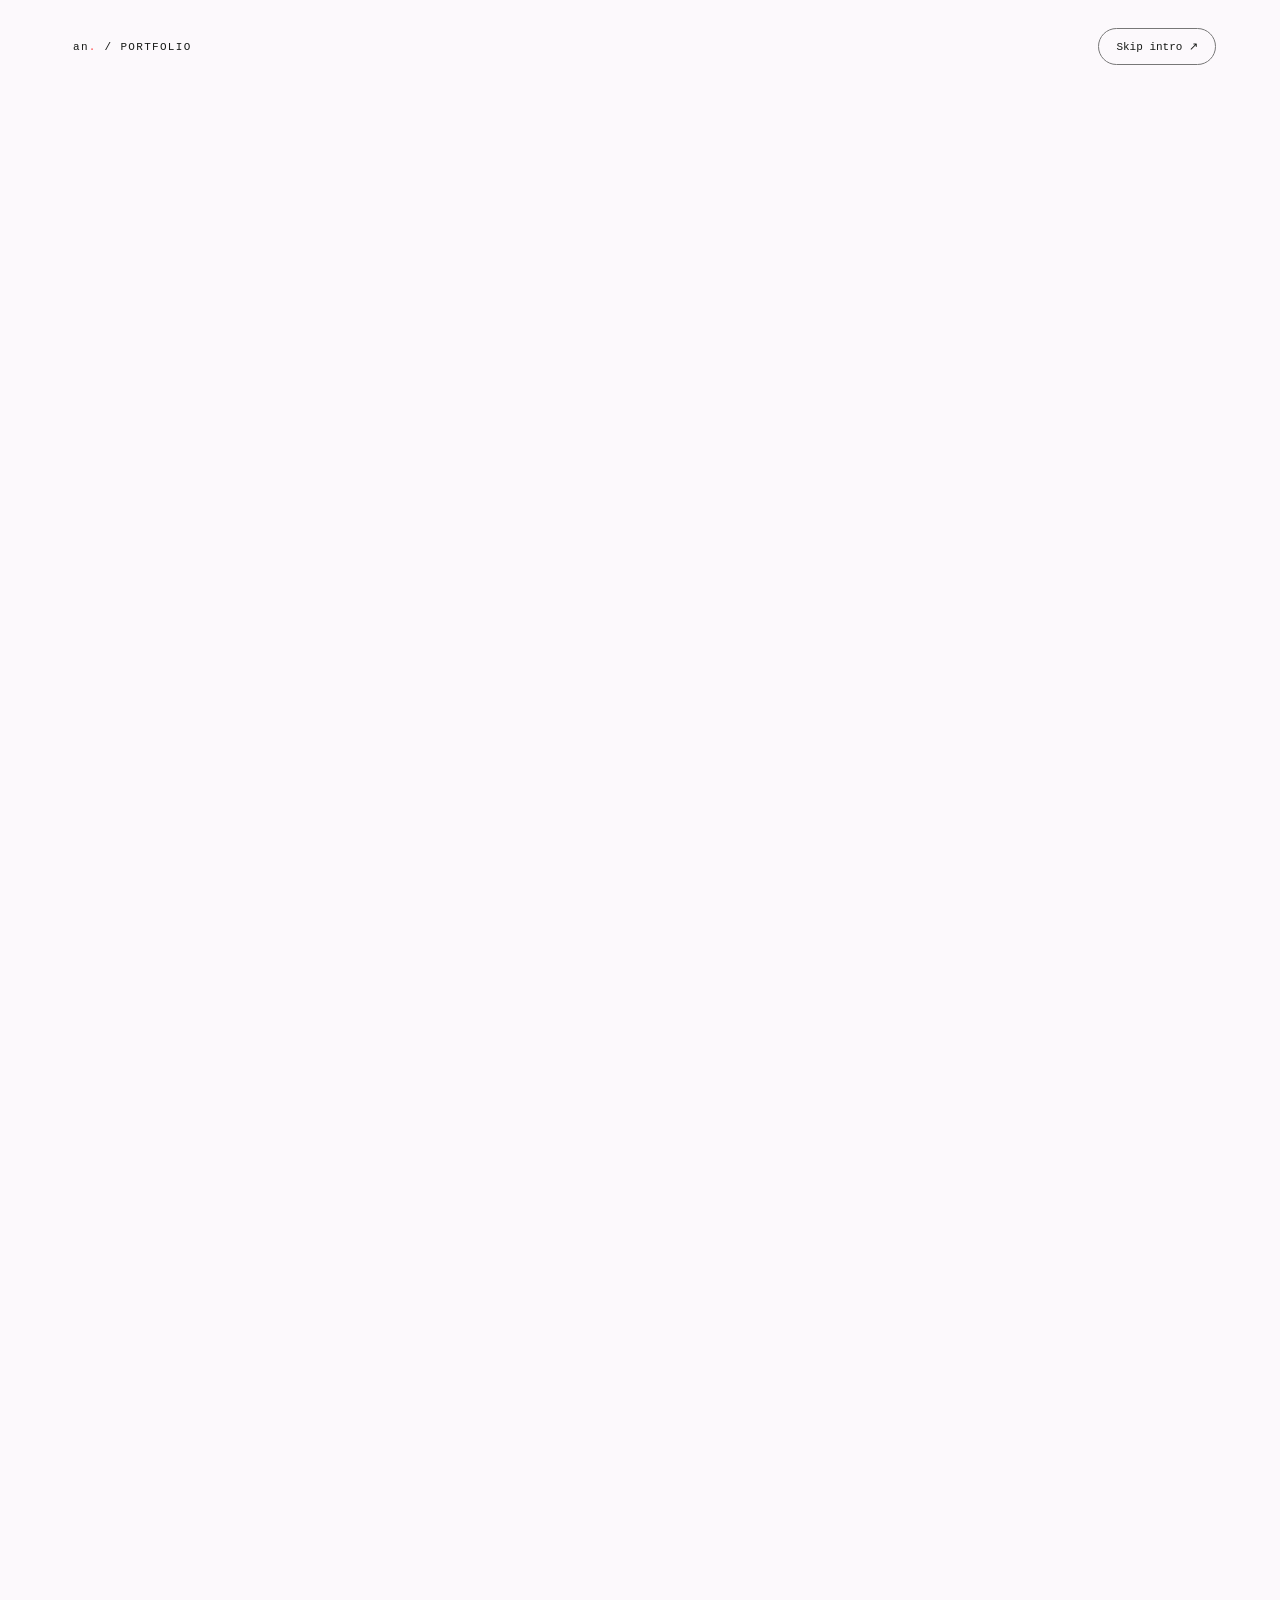
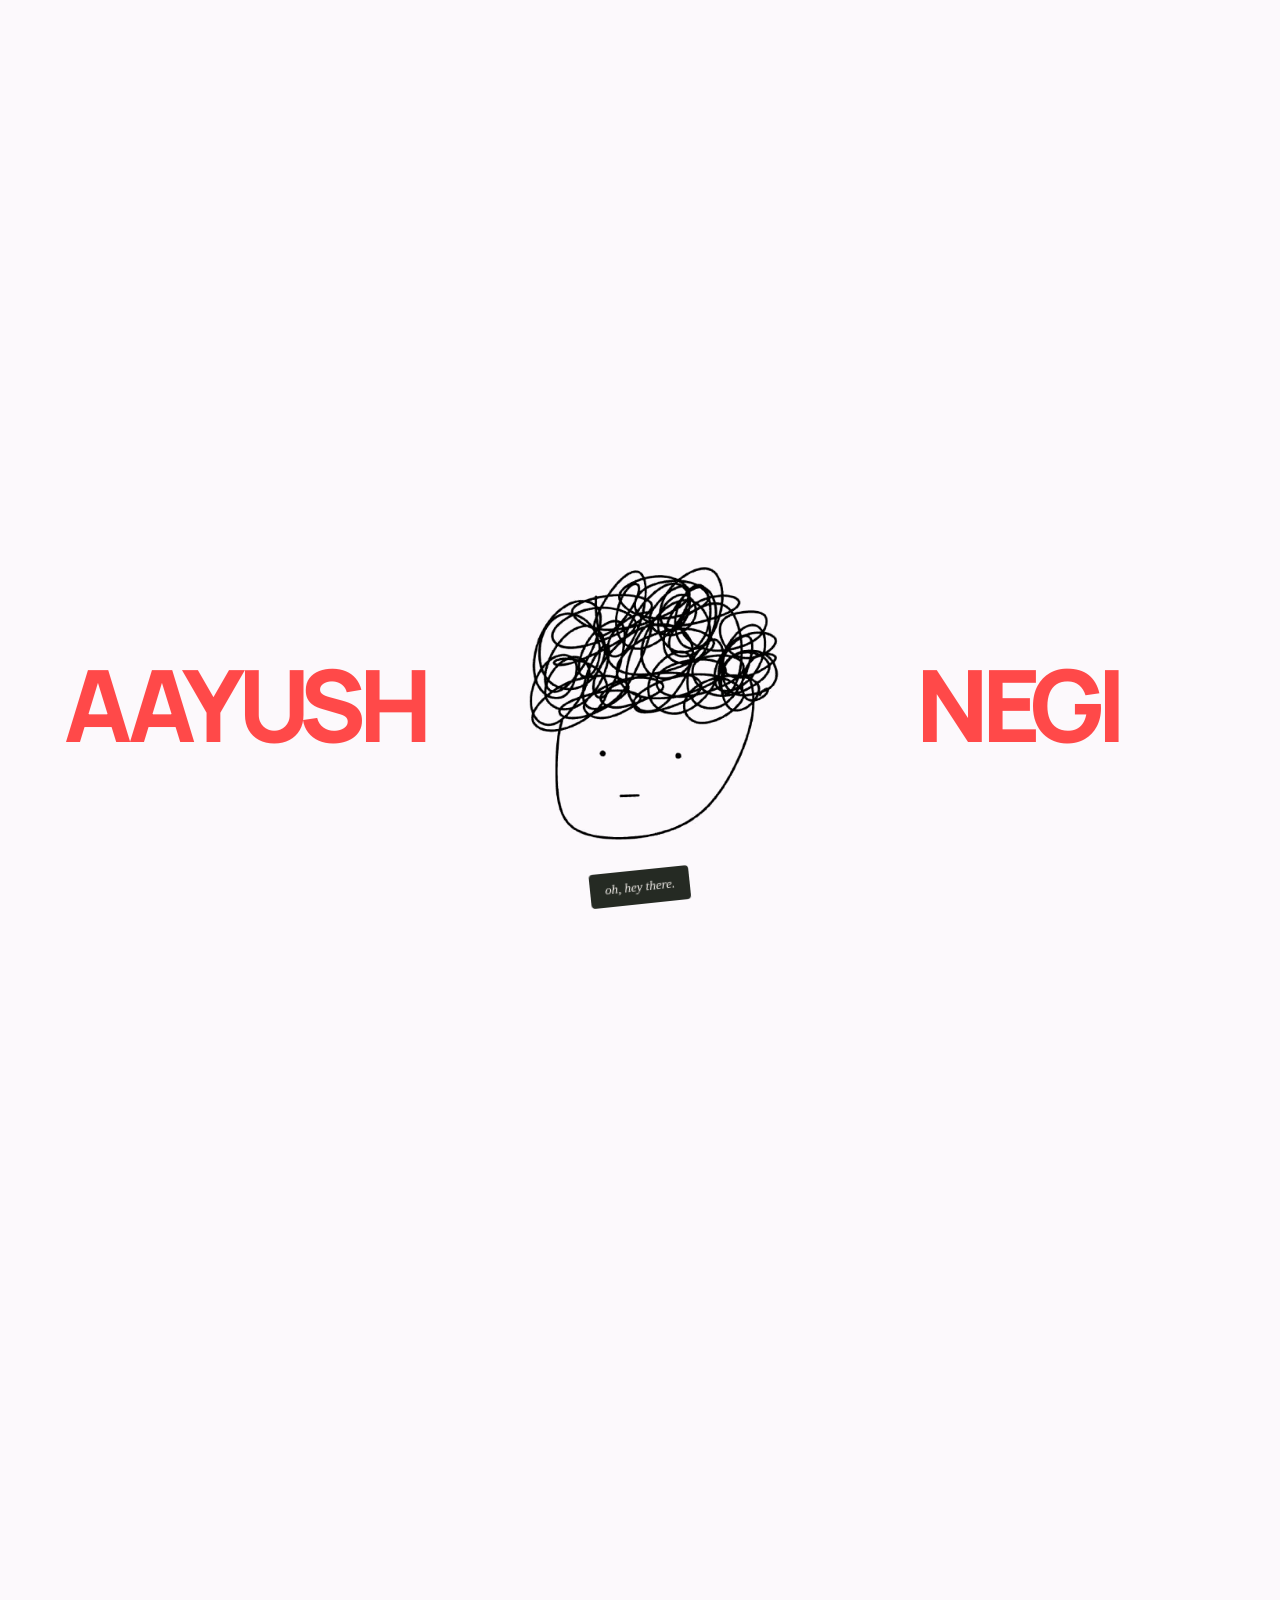
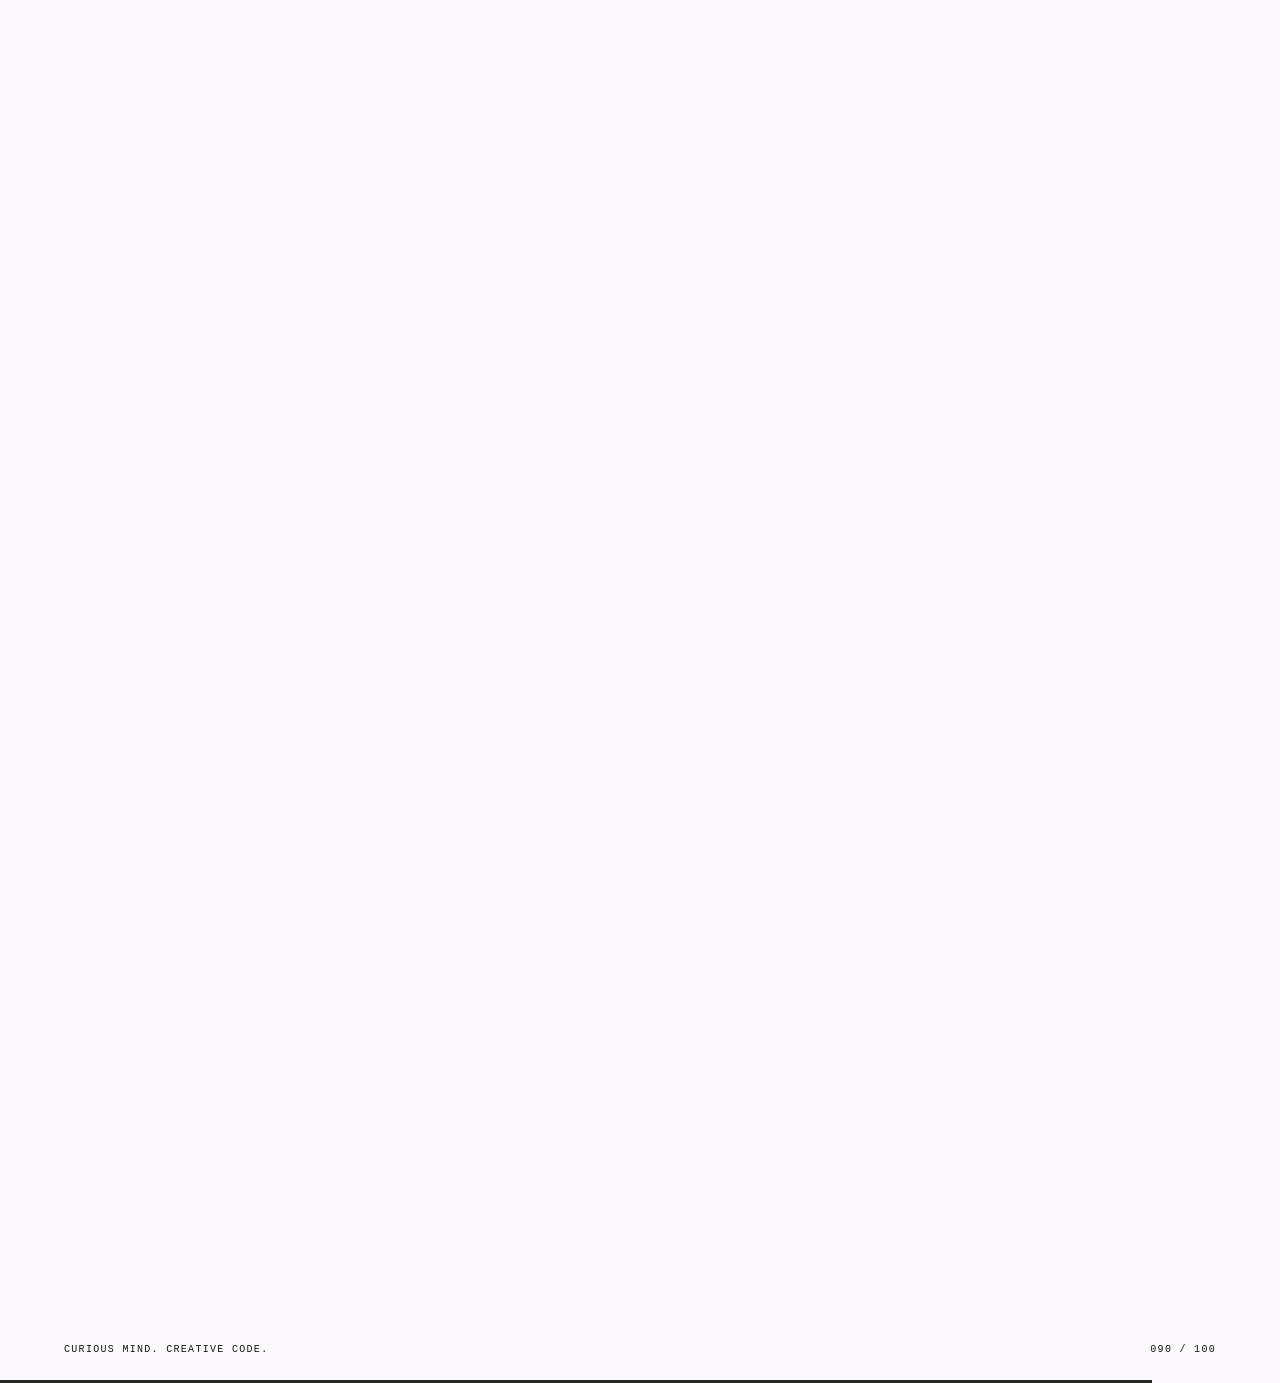
==== commit 1faffddd: "ft: shifting dark mode to default" ====
--- a/index.html
+++ b/index.html
@@ -1,12 +1,12 @@
 <!doctype html>
-<html lang="en">
+<html lang="en" data-theme="dark">
 <head>
   <meta charset="UTF-8">
   <meta name="viewport" content="width=device-width, initial-scale=1">
-  <meta name="theme-color" content="#fcf9fc">
+  <meta name="theme-color" content="#191919">
   <meta name="description" content="Aayush Negi's portfolio. Explore full-stack projects, AI agent workflows, and a playful approach to engineering.">
   <title>Aayush Negi — Engineer &amp; Builder</title>
-  <script src="appearance.js?v=20260916-2"></script>
+  <script src="appearance.js?v=20260918-dark-default"></script>
   <link rel="icon" href="assets/favicon-32.png" sizes="32x32" type="image/png"><link rel="icon" href="assets/favicon-64.png" sizes="64x64" type="image/png">
   <link rel="preconnect" href="https://fonts.googleapis.com">
   <link rel="preconnect" href="https://fonts.gstatic.com" crossorigin>
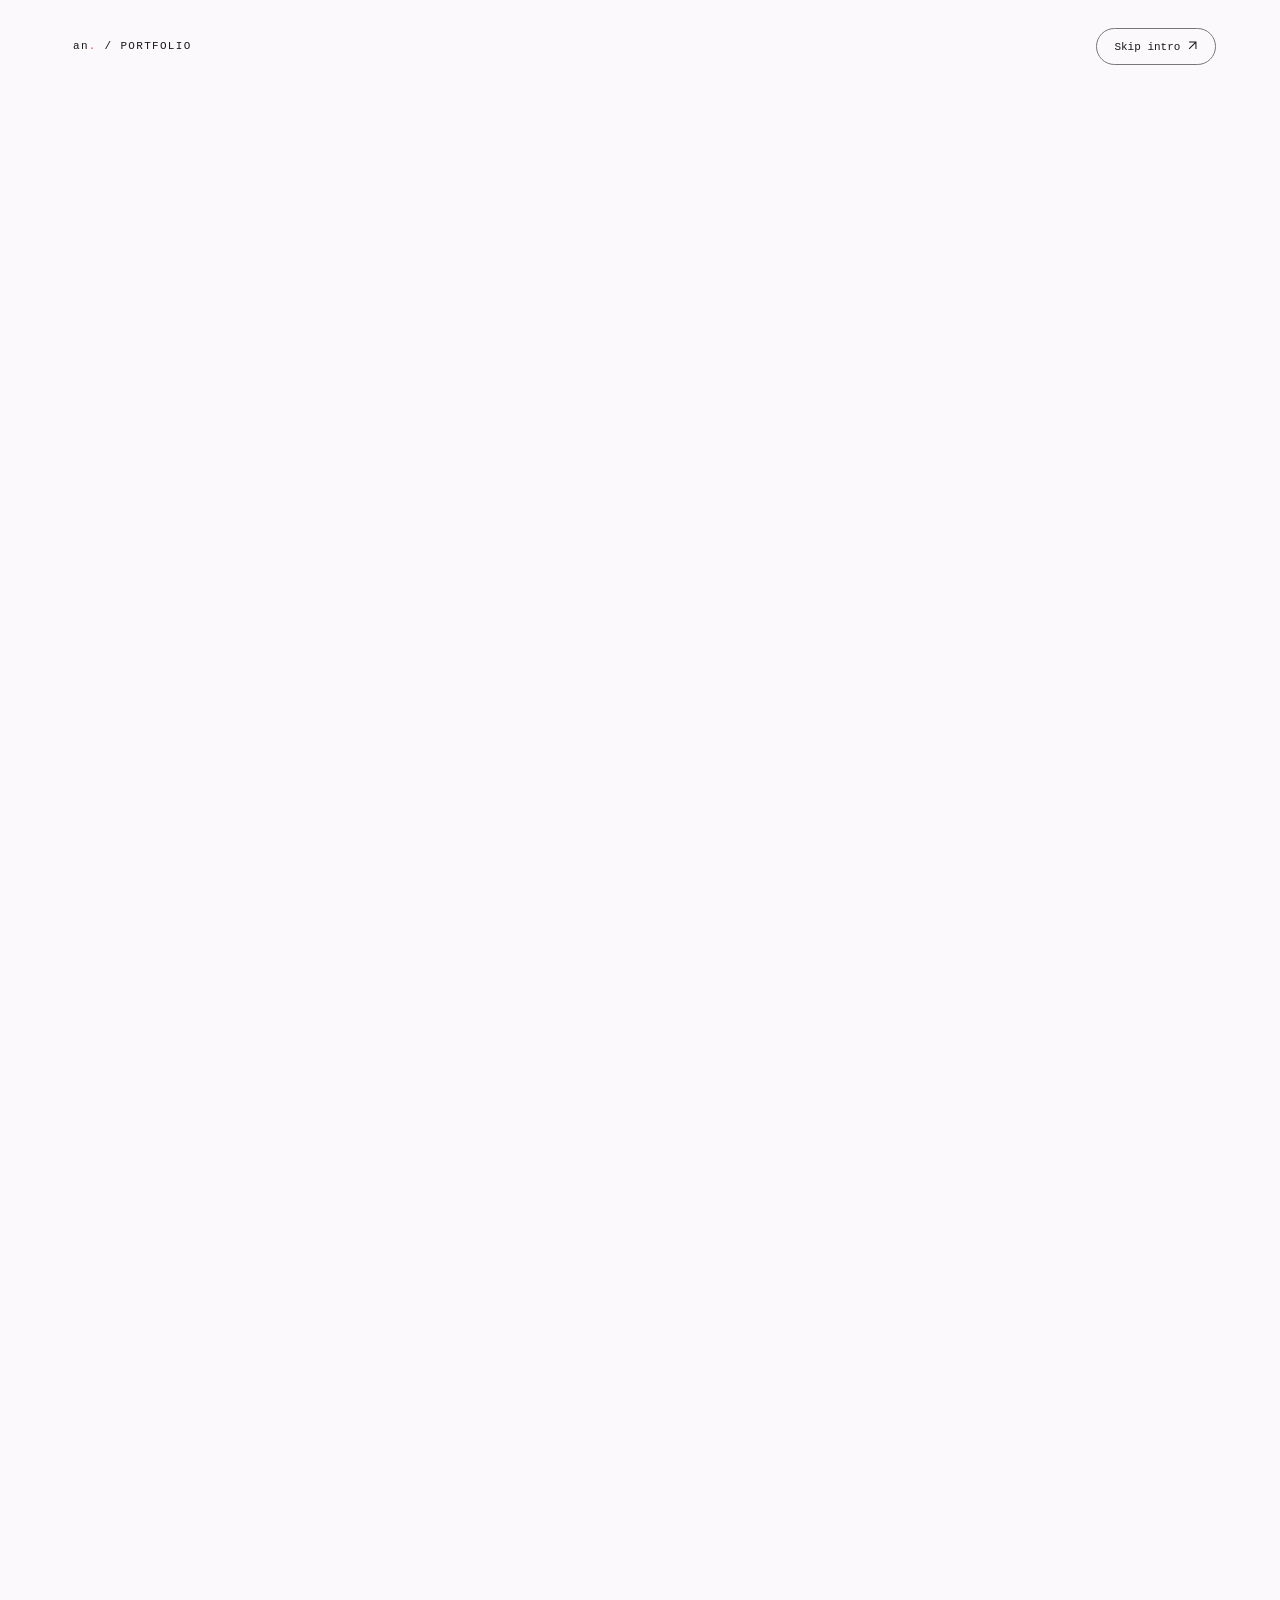
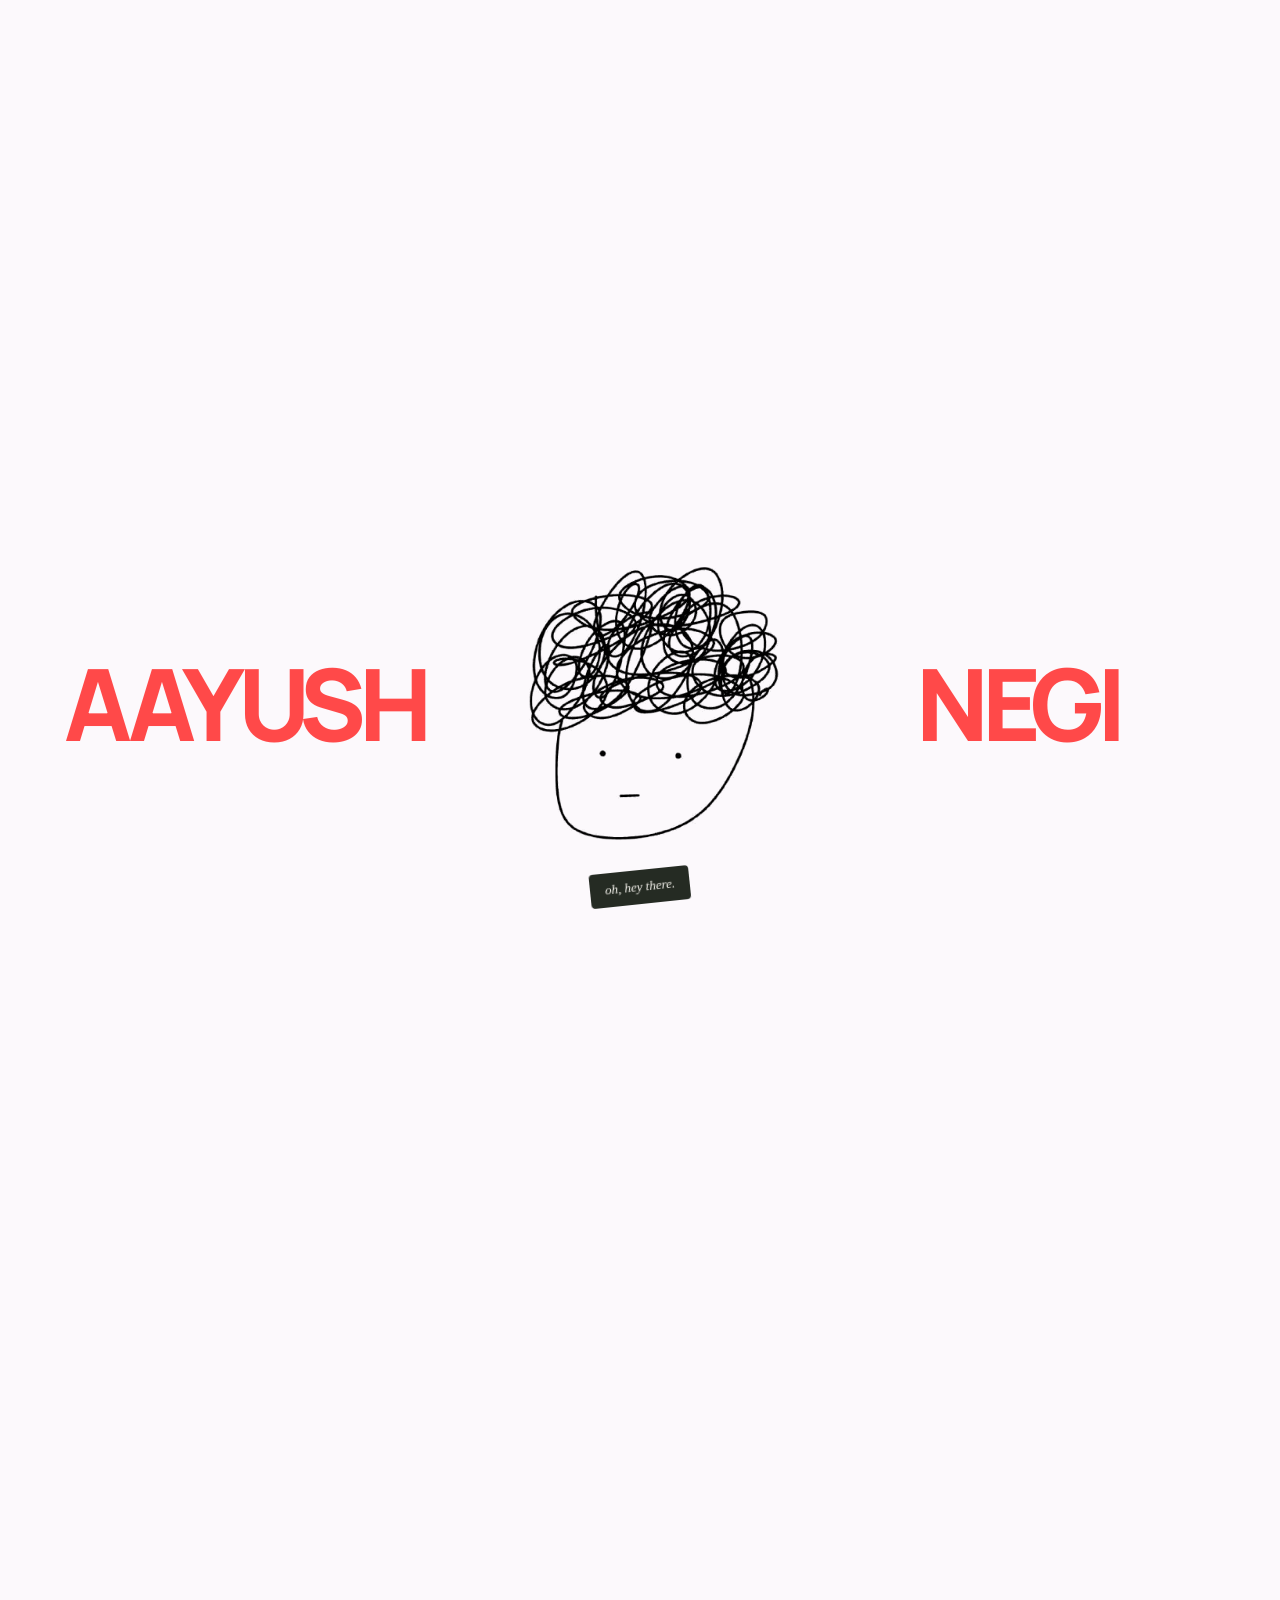
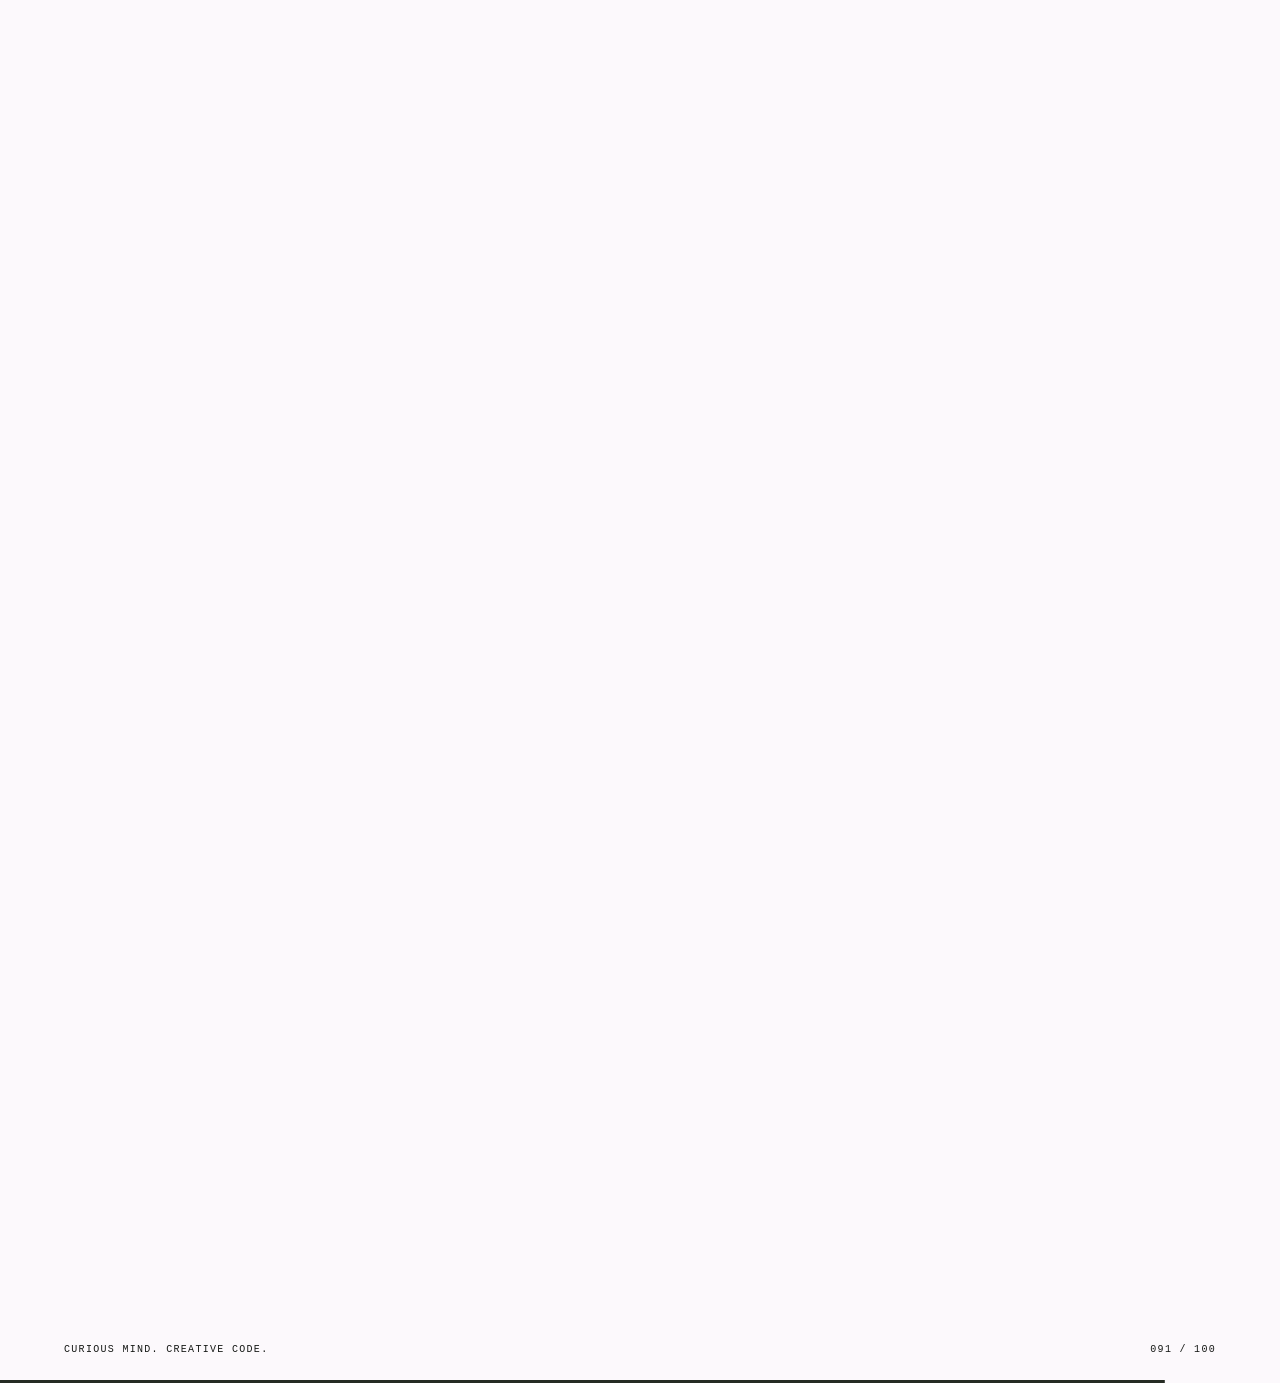
==== commit 410bd288: "ft: fixed deployment issues on different devices" ====
--- a/index.html
+++ b/index.html
@@ -11,18 +11,18 @@
   <link rel="preconnect" href="https://fonts.googleapis.com">
   <link rel="preconnect" href="https://fonts.gstatic.com" crossorigin>
   <link rel="stylesheet" href="https://fonts.googleapis.com/css2?family=Press+Start+2P&amp;family=DM+Sans:wght@400;500;600;700&amp;family=Manrope:wght@500;600;800&amp;display=swap">
-  <link rel="stylesheet" href="styles.css?v=20260918-cleanup">
-  <script src="script.js?v=20260918-cleanup" defer></script>
-  <script src="playground.js?v=20260918-accessibility" defer></script>
+  <link rel="stylesheet" href="styles.css?v=20260923-mobile-fix">
+  <script src="script.js?v=20260923-mobile-fix" defer></script>
+  <script src="playground.js?v=20260923-mobile-fix" defer></script>
   <script src="email.js?v=20260918-accessibility" defer></script>
 </head>
 <body>
   <a class="skip-link" href="#main-content">Skip to content</a>
   <div class="page-loader character-loader" id="page-loader" aria-label="Welcome to Aayush Negi's portfolio">
-    <div class="character-intro-top"><span>an<span class="brand-dot">.</span> / PORTFOLIO</span><button id="intro-skip" type="button">Skip intro &#8599;</button></div>
+    <div class="character-intro-top"><span>an<span class="brand-dot">.</span> / PORTFOLIO</span><button id="intro-skip" type="button">Skip intro <svg class="link-arrow" width="12" height="12" viewBox="0 0 16 16" fill="none" stroke="currentColor" stroke-width="1.5" aria-hidden="true" focusable="false"><path d="M3 13 13 3M3 3h10v10"/></svg></button></div>
     <div class="character-stage" aria-hidden="true">
       <div class="character-name"><span>AAYUSH</span><span class="character-surname">NEGI</span></div>
-      <div class="character-portrait"><img src="assets/intro-character.png" width="460" height="460" alt="" fetchpriority="high"><span class="character-hello">oh, hey there.</span></div>
+      <div class="character-portrait"><img src="assets/intro-sketch.svg" width="460" height="460" alt="" fetchpriority="high"><span class="character-hello">oh, hey there.</span></div>
     </div>
     <div class="character-intro-bottom"><span>CURIOUS MIND. CREATIVE CODE.</span><span aria-hidden="true"><span id="intro-count">000</span> / 100</span></div>
     <div class="loader-track" aria-hidden="true"><span id="intro-progress"></span></div>
@@ -30,7 +30,7 @@
   <header class="header wrap">
     <a class="logo" href="#home" aria-label="Aayush Negi — Home">an<span class="brand-dot">.</span></a>
     <nav aria-label="Main navigation"><a href="#work">Work</a><a href="#about">About</a><a href="#playground">Playground</a></nav>
-    <div class="header-actions"><button class="theme-toggle" id="theme-toggle" type="button" hidden aria-label="Enable dark mode" title="Enable dark mode"><svg class="moon-icon" viewBox="0 0 24 24" fill="none" stroke="currentColor" stroke-width="1.7" stroke-linecap="round" stroke-linejoin="round" aria-hidden="true"><path d="M20.5 13A8.5 8.5 0 0 1 11 3.5 8.5 8.5 0 1 0 20.5 13Z"/></svg><svg class="sun-icon" viewBox="0 0 24 24" fill="none" stroke="currentColor" stroke-width="1.7" stroke-linecap="round" aria-hidden="true"><circle cx="12" cy="12" r="4"/><path d="M12 2v2m0 16v2M2 12h2m16 0h2M5 5l1.5 1.5m11 11L19 19M5 19l1.5-1.5m11-11L19 5"/></svg></button><a class="nav-contact" href="#contact">Let’s talk <span>↗</span></a></div>
+    <div class="header-actions"><button class="theme-toggle" id="theme-toggle" type="button" hidden aria-label="Enable dark mode" title="Enable dark mode"><svg class="moon-icon" viewBox="0 0 24 24" fill="none" stroke="currentColor" stroke-width="1.7" stroke-linecap="round" stroke-linejoin="round" aria-hidden="true"><path d="M20.5 13A8.5 8.5 0 0 1 11 3.5 8.5 8.5 0 1 0 20.5 13Z"/></svg><svg class="sun-icon" viewBox="0 0 24 24" fill="none" stroke="currentColor" stroke-width="1.7" stroke-linecap="round" aria-hidden="true"><circle cx="12" cy="12" r="4"/><path d="M12 2v2m0 16v2M2 12h2m16 0h2M5 5l1.5 1.5m11 11L19 19M5 19l1.5-1.5m11-11L19 5"/></svg></button><a class="nav-contact" href="#contact">Let’s talk <span><svg class="link-arrow" width="12" height="12" viewBox="0 0 16 16" fill="none" stroke="currentColor" stroke-width="1.5" aria-hidden="true" focusable="false"><path d="M3 13 13 3M3 3h10v10"/></svg></span></a></div>
   </header>
 
   <main id="main-content" tabindex="-1">
@@ -39,11 +39,11 @@
         <div class="eyebrow"><span class="status-dot"></span> ENGINEER BY MINDSET. BUILDER BY INSTINCT.</div>
         <h1>Serious about code.<br><span class="serif">Curious</span> about<br>everything.</h1>
         <p class="hero-greeting">Hey, I&rsquo;m Aayush :)</p><p class="intro">An engineer turning complex problems into thoughtful digital experiences. A little curiosity, a lot of code, and care in every detail.</p>
-        <div class="hero-actions"><a class="button dark" href="#work">Explore my work <span>↗</span></a><a class="text-link" href="#about">A little about me <span>→</span></a></div>
+        <div class="hero-actions"><a class="button dark" href="#work">Explore my work <span><svg class="link-arrow" width="12" height="12" viewBox="0 0 16 16" fill="none" stroke="currentColor" stroke-width="1.5" aria-hidden="true" focusable="false"><path d="M3 13 13 3M3 3h10v10"/></svg></span></a><a class="text-link" href="#about">A little about me <span>→</span></a></div>
         <nav class="profile-links" aria-label="Profile links">
-          <a data-profile-link="github" href="https://github.com/PleaseDoNotASKmeAnything" target="_blank" rel="noopener noreferrer">GitHub &#8599;</a>
-          <a data-profile-link="linkedin" href="https://www.linkedin.com/in/aayush-negi-b468b926b/" target="_blank" rel="noopener noreferrer">LinkedIn &#8599;</a>
-          <a data-profile-link="resume" href="resume.html?v=20260918-accessibility">Resume &#8599;</a>
+          <a data-profile-link="github" href="https://github.com/PleaseDoNotASKmeAnything" target="_blank" rel="noopener noreferrer">GitHub <svg class="link-arrow" width="12" height="12" viewBox="0 0 16 16" fill="none" stroke="currentColor" stroke-width="1.5" aria-hidden="true" focusable="false"><path d="M3 13 13 3M3 3h10v10"/></svg></a>
+          <a data-profile-link="linkedin" href="https://www.linkedin.com/in/aayush-negi-b468b926b/" target="_blank" rel="noopener noreferrer">LinkedIn <svg class="link-arrow" width="12" height="12" viewBox="0 0 16 16" fill="none" stroke="currentColor" stroke-width="1.5" aria-hidden="true" focusable="false"><path d="M3 13 13 3M3 3h10v10"/></svg></a>
+          <a data-profile-link="resume" href="resume.html?v=20260918-accessibility">Resume <svg class="link-arrow" width="12" height="12" viewBox="0 0 16 16" fill="none" stroke="currentColor" stroke-width="1.5" aria-hidden="true" focusable="false"><path d="M3 13 13 3M3 3h10v10"/></svg></a>
         </nav>
         <div class="availability"><span class="status-dot"></span> Open to internships & graduate opportunities</div>
       </div>
@@ -74,7 +74,7 @@
             <p class="work-visual-title">AI-powered browser IDE</p>
             <ol class="work-flow"><li><span>01</span>Understand request</li><li><span>02</span>Coordinate agents</li><li><span>03</span>Execute tools</li><li><span>04</span>Preview project</li></ol><span class="work-visual-caption">WORKFLOW ILLUSTRATION</span>
           </div>
-          <div class="work-copy"><p class="project-number">01 / AI development tools / Agent orchestration</p><h3>Orion</h3><p class="work-summary">A conversational workspace for creating, editing, and running web projects.</p><p class="work-role">AI agents coordinate code edits, tool execution, and live previews.</p><div class="chips"><span>Next.js</span><span>TypeScript</span><span>Convex</span><span>WebContainers</span></div><div class="work-links"><button type="button" class="text-link" data-project="orion" aria-haspopup="dialog" disabled>Project details <span aria-hidden="true">&#8599;</span></button><a href="https://github.com/PleaseDoNotASKmeAnything/orion-decentralized-IDE" target="_blank" rel="noopener noreferrer" aria-label="Orion repository on GitHub">GitHub &#8599;</a></div></div>
+          <div class="work-copy"><p class="project-number">01 / AI development tools / Agent orchestration</p><h3>Orion</h3><p class="work-summary">A conversational workspace for creating, editing, and running web projects.</p><p class="work-role">AI agents coordinate code edits, tool execution, and live previews.</p><div class="chips"><span>Next.js</span><span>TypeScript</span><span>Convex</span><span>WebContainers</span></div><div class="work-links"><button type="button" class="text-link" data-project="orion" aria-haspopup="dialog" disabled>Project details <span aria-hidden="true"><svg class="link-arrow" width="12" height="12" viewBox="0 0 16 16" fill="none" stroke="currentColor" stroke-width="1.5" aria-hidden="true" focusable="false"><path d="M3 13 13 3M3 3h10v10"/></svg></span></button><a href="https://github.com/PleaseDoNotASKmeAnything/orion-decentralized-IDE" target="_blank" rel="noopener noreferrer" aria-label="Orion repository on GitHub">GitHub <svg class="link-arrow" width="12" height="12" viewBox="0 0 16 16" fill="none" stroke="currentColor" stroke-width="1.5" aria-hidden="true" focusable="false"><path d="M3 13 13 3M3 3h10v10"/></svg></a></div></div>
         </article>
         <article class="work-card work-card--revpay">
           <div class="work-visual" aria-label="RevPay workflow illustration">
@@ -82,7 +82,7 @@
             <p class="work-visual-title">Payment recovery workflow</p>
             <ol class="work-flow"><li><span>01</span>Failed payment</li><li><span>02</span>Evaluate rules</li><li><span>03</span>Simulate recovery</li><li><span>04</span>Review outcome</li></ol><span class="work-visual-caption">WORKFLOW ILLUSTRATION</span>
           </div>
-          <div class="work-copy"><p class="project-number">02 / Full-stack / Prototype</p><h3>RevPay</h3><p class="work-summary">An explainable recovery workflow with bounded retries, case tracking, and analytics.</p><p class="work-role">Rule-based decisions; recovery actions are simulated.</p><div class="chips"><span>React</span><span>FastAPI</span><span>PostgreSQL</span></div><div class="work-links"><button type="button" class="text-link" data-project="revpay" aria-haspopup="dialog" disabled>Project details <span aria-hidden="true">&#8599;</span></button><a href="https://github.com/PleaseDoNotASKmeAnything/RevPay" target="_blank" rel="noopener noreferrer" aria-label="RevPay repository on GitHub">GitHub &#8599;</a></div></div>
+          <div class="work-copy"><p class="project-number">02 / Full-stack / Prototype</p><h3>RevPay</h3><p class="work-summary">An explainable recovery workflow with bounded retries, case tracking, and analytics.</p><p class="work-role">Rule-based decisions; recovery actions are simulated.</p><div class="chips"><span>React</span><span>FastAPI</span><span>PostgreSQL</span></div><div class="work-links"><button type="button" class="text-link" data-project="revpay" aria-haspopup="dialog" disabled>Project details <span aria-hidden="true"><svg class="link-arrow" width="12" height="12" viewBox="0 0 16 16" fill="none" stroke="currentColor" stroke-width="1.5" aria-hidden="true" focusable="false"><path d="M3 13 13 3M3 3h10v10"/></svg></span></button><a href="https://github.com/PleaseDoNotASKmeAnything/RevPay" target="_blank" rel="noopener noreferrer" aria-label="RevPay repository on GitHub">GitHub <svg class="link-arrow" width="12" height="12" viewBox="0 0 16 16" fill="none" stroke="currentColor" stroke-width="1.5" aria-hidden="true" focusable="false"><path d="M3 13 13 3M3 3h10v10"/></svg></a></div></div>
         </article>
         <article class="work-card work-card--faceauth">
           <div class="work-visual" aria-label="FaceAuth workflow illustration">
@@ -90,7 +90,7 @@
             <p class="work-visual-title">Decentralized authentication</p>
             <ol class="work-flow"><li><span>01</span>Capture face</li><li><span>02</span>Encode &amp; hash</li><li><span>03</span>Record credentials</li><li><span>04</span>Verify identity</li></ol><span class="work-visual-caption">WORKFLOW ILLUSTRATION</span>
           </div>
-          <div class="work-copy"><p class="project-number">03 / Biometrics / Blockchain prototype</p><h3>FaceAuth</h3><p class="work-summary">A facial authentication prototype with credential hashes recorded on a local Ethereum blockchain.</p><p class="work-role">Local blockchain prototype exploring biometric authentication.</p><div class="chips"><span>Python</span><span>Django</span><span>dlib</span><span>Ethereum</span></div><div class="work-links"><button type="button" class="text-link" data-project="faceauth" aria-haspopup="dialog" disabled>Project details <span aria-hidden="true">&#8599;</span></button><a href="https://github.com/PleaseDoNotASKmeAnything/AI-Decentralized-identity-verification" target="_blank" rel="noopener noreferrer" aria-label="FaceAuth repository on GitHub">GitHub &#8599;</a></div></div>
+          <div class="work-copy"><p class="project-number">03 / Biometrics / Blockchain prototype</p><h3>FaceAuth</h3><p class="work-summary">A facial authentication prototype with credential hashes recorded on a local Ethereum blockchain.</p><p class="work-role">Local blockchain prototype exploring biometric authentication.</p><div class="chips"><span>Python</span><span>Django</span><span>dlib</span><span>Ethereum</span></div><div class="work-links"><button type="button" class="text-link" data-project="faceauth" aria-haspopup="dialog" disabled>Project details <span aria-hidden="true"><svg class="link-arrow" width="12" height="12" viewBox="0 0 16 16" fill="none" stroke="currentColor" stroke-width="1.5" aria-hidden="true" focusable="false"><path d="M3 13 13 3M3 3h10v10"/></svg></span></button><a href="https://github.com/PleaseDoNotASKmeAnything/AI-Decentralized-identity-verification" target="_blank" rel="noopener noreferrer" aria-label="FaceAuth repository on GitHub">GitHub <svg class="link-arrow" width="12" height="12" viewBox="0 0 16 16" fill="none" stroke="currentColor" stroke-width="1.5" aria-hidden="true" focusable="false"><path d="M3 13 13 3M3 3h10v10"/></svg></a></div></div>
         </article>
       </div>
       <button type="button" class="work-motion-toggle" id="work-motion-toggle" aria-pressed="false" hidden>Pause background animation</button>
@@ -110,7 +110,7 @@
           <div class="toolkit-row"><h4>Web &amp; backend</h4><ul><li>React / Next.js</li><li>FastAPI</li><li>Node.js</li><li>PostgreSQL</li><li>Convex</li></ul></div>
           <div class="toolkit-row"><h4>AI &amp; tools</h4><ul><li>Google ADK</li><li>Gemini API</li><li>WebSockets</li><li>Git / GitHub</li><li>Linux</li></ul></div>
         </div>
-        <a class="text-link about-contact" href="#contact">Let&rsquo;s build something useful <span aria-hidden="true">&#8599;</span></a>
+        <a class="text-link about-contact" href="#contact">Let&rsquo;s build something useful <span aria-hidden="true"><svg class="link-arrow" width="12" height="12" viewBox="0 0 16 16" fill="none" stroke="currentColor" stroke-width="1.5" aria-hidden="true" focusable="false"><path d="M3 13 13 3M3 3h10v10"/></svg></span></a>
       </div>
       <aside class="profile-panel" aria-label="Aayush Negi at a glance">
         <div class="profile-panel-top"><span class="profile-panel-label">THE HUMAN BEHIND THE CODE</span></div>
@@ -121,7 +121,7 @@
           <div><dt>EDUCATION</dt><dd>B.Tech in Computer Science &amp; Engineering</dd><dd class="profile-secondary">Jaypee Institute of Information Technology<br>2023 &ndash; 2027 (expected)</dd></div>
           <div><dt>EXPERIENCE</dt><dd>AI/ML Intern &middot; AML Enterprises</dd><dd class="profile-secondary">June &ndash; July 2026</dd></div>
         </dl>
-        <a class="profile-panel-link" href="https://github.com/PleaseDoNotASKmeAnything" target="_blank" rel="noopener noreferrer">Explore my GitHub <span aria-hidden="true">&#8599;</span></a>
+        <a class="profile-panel-link" href="https://github.com/PleaseDoNotASKmeAnything" target="_blank" rel="noopener noreferrer">Explore my GitHub <span aria-hidden="true"><svg class="link-arrow" width="12" height="12" viewBox="0 0 16 16" fill="none" stroke="currentColor" stroke-width="1.5" aria-hidden="true" focusable="false"><path d="M3 13 13 3M3 3h10v10"/></svg></span></a>
       </aside>
     </section>
 
@@ -165,8 +165,8 @@
 
     <section class="contact wrap contact-personal" id="contact" aria-labelledby="contact-heading">
       <div class="contact-heading-row"><div><div class="eyebrow">04 / LET'S CONNECT</div><h2 id="contact-heading">Good things start<br>with a <span class="serif">hello.</span></h2></div><span class="contact-monogram" aria-hidden="true">an<span class="brand-dot">.</span></span></div>
-      <div class="contact-bottom"><p>For opportunities, collaborations, or a conversation about what comes next.<br>I&rsquo;d love to hear what you have in mind.</p><a class="button dark" id="email-button" href="https://mail.google.com/mail/?view=cm&amp;fs=1&amp;to=negiaayush0302%40gmail.com" target="_blank" rel="noopener noreferrer">Say hello <span aria-hidden="true">&#8599;</span></a></div>
-      <div class="contact-links" aria-label="Contact and profile links"><a href="https://github.com/PleaseDoNotASKmeAnything" target="_blank" rel="noopener noreferrer">GitHub &#8599;</a><a data-profile-link="linkedin" href="https://www.linkedin.com/in/aayush-negi-b468b926b/" target="_blank" rel="noopener noreferrer">LinkedIn &#8599;</a><a data-profile-link="resume" href="resume.html?v=20260918-accessibility">Resume &#8599;</a></div>
+      <div class="contact-bottom"><p>For opportunities, collaborations, or a conversation about what comes next.<br>I&rsquo;d love to hear what you have in mind.</p><a class="button dark" id="email-button" data-arrow="outbound" href="https://mail.google.com/mail/?view=cm&amp;fs=1&amp;to=negiaayush0302%40gmail.com" target="_blank" rel="noopener noreferrer">Say hello <span aria-hidden="true"><svg class="link-arrow" width="12" height="12" viewBox="0 0 16 16" fill="none" stroke="currentColor" stroke-width="1.5" aria-hidden="true" focusable="false"><path d="M3 13 13 3M3 3h10v10"/></svg></span></a></div>
+      <div class="contact-links" aria-label="Contact and profile links"><a href="https://github.com/PleaseDoNotASKmeAnything" target="_blank" rel="noopener noreferrer">GitHub <svg class="link-arrow" width="12" height="12" viewBox="0 0 16 16" fill="none" stroke="currentColor" stroke-width="1.5" aria-hidden="true" focusable="false"><path d="M3 13 13 3M3 3h10v10"/></svg></a><a data-profile-link="linkedin" href="https://www.linkedin.com/in/aayush-negi-b468b926b/" target="_blank" rel="noopener noreferrer">LinkedIn <svg class="link-arrow" width="12" height="12" viewBox="0 0 16 16" fill="none" stroke="currentColor" stroke-width="1.5" aria-hidden="true" focusable="false"><path d="M3 13 13 3M3 3h10v10"/></svg></a><a data-profile-link="resume" href="resume.html?v=20260918-accessibility">Resume <svg class="link-arrow" width="12" height="12" viewBox="0 0 16 16" fill="none" stroke="currentColor" stroke-width="1.5" aria-hidden="true" focusable="false"><path d="M3 13 13 3M3 3h10v10"/></svg></a></div>
       <a id="contact-status" href="https://mail.google.com/mail/?view=cm&amp;fs=1&amp;to=negiaayush0302%40gmail.com" target="_blank" rel="noopener noreferrer" aria-label="Email Aayush Negi"><svg class="email-icon" viewBox="0 0 24 24" fill="none" stroke="currentColor" stroke-width="1.6" stroke-linecap="round" stroke-linejoin="round" aria-hidden="true"><rect x="3" y="5" width="18" height="14" rx="2"/><path d="m3 7 9 6 9-6"/></svg><span id="contact-email-text">negiaayush0302@gmail.com</span></a><div class="email-tools"><button type="button" data-copy-email hidden>Copy email</button><span data-copy-status role="status"></span><input data-copy-fallback aria-label="Email address to copy" value="negiaayush0302@gmail.com" readonly hidden></div>
     </section>
   </main>
@@ -174,7 +174,7 @@
   <dialog id="football-dialog" aria-labelledby="football-question" aria-describedby="football-answer">
     <button type="button" id="football-close" class="dialog-close" aria-label="Close checkpoint">&times;</button>
     <span id="football-kicker"></span><h2 id="football-question"></h2><p id="football-answer"></p>
-    <a id="football-link" href="#about">Meet Aayush</a>
+    <a id="football-link" data-arrow="outbound" href="#about">Meet Aayush</a>
     <p id="football-complete" hidden>Full time! You have explored all five checkpoints.</p>
     <button type="button" id="football-continue" class="button dark">Back to the pitch</button>
   </dialog>
@@ -183,7 +183,7 @@
     <div class="eyebrow" id="dialog-category"></div><h2 id="dialog-title"></h2><p id="dialog-description"></p>
     <h3 id="dialog-role-heading"></h3><p id="dialog-role"></p>
     <h3>Technical highlights</h3><ul id="dialog-highlights"></ul>
-    <p id="dialog-status"></p><a id="dialog-repository" class="text-link" target="_blank" rel="noopener noreferrer">View repository &#8599;</a>
+    <p id="dialog-status"></p><a id="dialog-repository" class="text-link" target="_blank" rel="noopener noreferrer">View repository <svg class="link-arrow" width="12" height="12" viewBox="0 0 16 16" fill="none" stroke="currentColor" stroke-width="1.5" aria-hidden="true" focusable="false"><path d="M3 13 13 3M3 3h10v10"/></svg></a>
     <button class="button dark dialog-done" type="button">Close details</button>
   </dialog>
 </body>
--- a/styles.css
+++ b/styles.css
@@ -270,8 +270,8 @@
 .character-name { color: #FF4949; width: 100%; display: flex; justify-content: space-between; gap: 8px; align-items: center; font-family: 'Manrope', sans-serif; font-size: clamp(48px, 12vw, 180px); font-weight: 800; letter-spacing: -.075em; line-height: 1; }
 .character-name>span { animation: character-type 1s .65s cubic-bezier(.2,.8,.2,1) both; }
 .character-surname { animation-delay: .8s; }
-.character-portrait { position: absolute; mix-blend-mode: multiply; width: min(30vw, 360px, 48vh); aspect-ratio: 1; animation: character-pop 1.15s .25s cubic-bezier(.2,.8,.2,1) both; }
-.character-portrait img { display: block; width: 100%; height: 100%; object-fit: contain; border-radius: 0; filter: grayscale(1) contrast(1.12); }
+.character-portrait { position: absolute; width: min(30vw, 360px, 48vh); aspect-ratio: 1; animation: character-pop 1.15s .25s cubic-bezier(.2,.8,.2,1) both; }
+.character-portrait img { display: block; width: 100%; height: 100%; object-fit: contain; border-radius: 0;  }
 .character-hello { position: absolute; bottom: -20px; left: 50%; transform: translateX(-50%) rotate(-6deg); white-space: nowrap; padding: 9px 15px; background: #252b23; color: #f5f3ed; border-radius: 4px; font: 13px Georgia, serif; font-style: italic; animation: character-caption .5s 1.2s both; }
 .character-loader .loader-track>span { background: #252b23; }
 @keyframes character-aperture { from { clip-path: inset(0); } to { clip-path: inset(0 0 100% 0); } }
@@ -345,3 +345,6 @@
 .email-tools { display:flex; flex-wrap:wrap; align-items:center; gap:12px; margin-top:8px; font-size:13px; }
 .email-tools button { min-height:44px; padding:8px 14px; background:transparent; color:inherit; border:1px solid var(--line); border-radius:4px; }
 .email-tools input { max-width:100%; padding:10px; }
+
+.link-arrow { display:inline-block; width:1em; height:1em; flex-shrink:0; vertical-align:-.1em; }
+[data-arrow="outbound"]::after { content:""; display:inline-block; width:1em; height:1em; margin-left:.4em; background:currentColor; -webkit-mask:url("data:image/svg+xml,%3Csvg xmlns='http://www.w3.org/2000/svg' viewBox='0 0 16 16'%3E%3Cpath d='M3 13 13 3M3 3h10v10' fill='none' stroke='black' stroke-width='1.5'/%3E%3C/svg%3E") center/contain no-repeat; mask:url("data:image/svg+xml,%3Csvg xmlns='http://www.w3.org/2000/svg' viewBox='0 0 16 16'%3E%3Cpath d='M3 13 13 3M3 3h10v10' fill='none' stroke='black' stroke-width='1.5'/%3E%3C/svg%3E") center/contain no-repeat; }
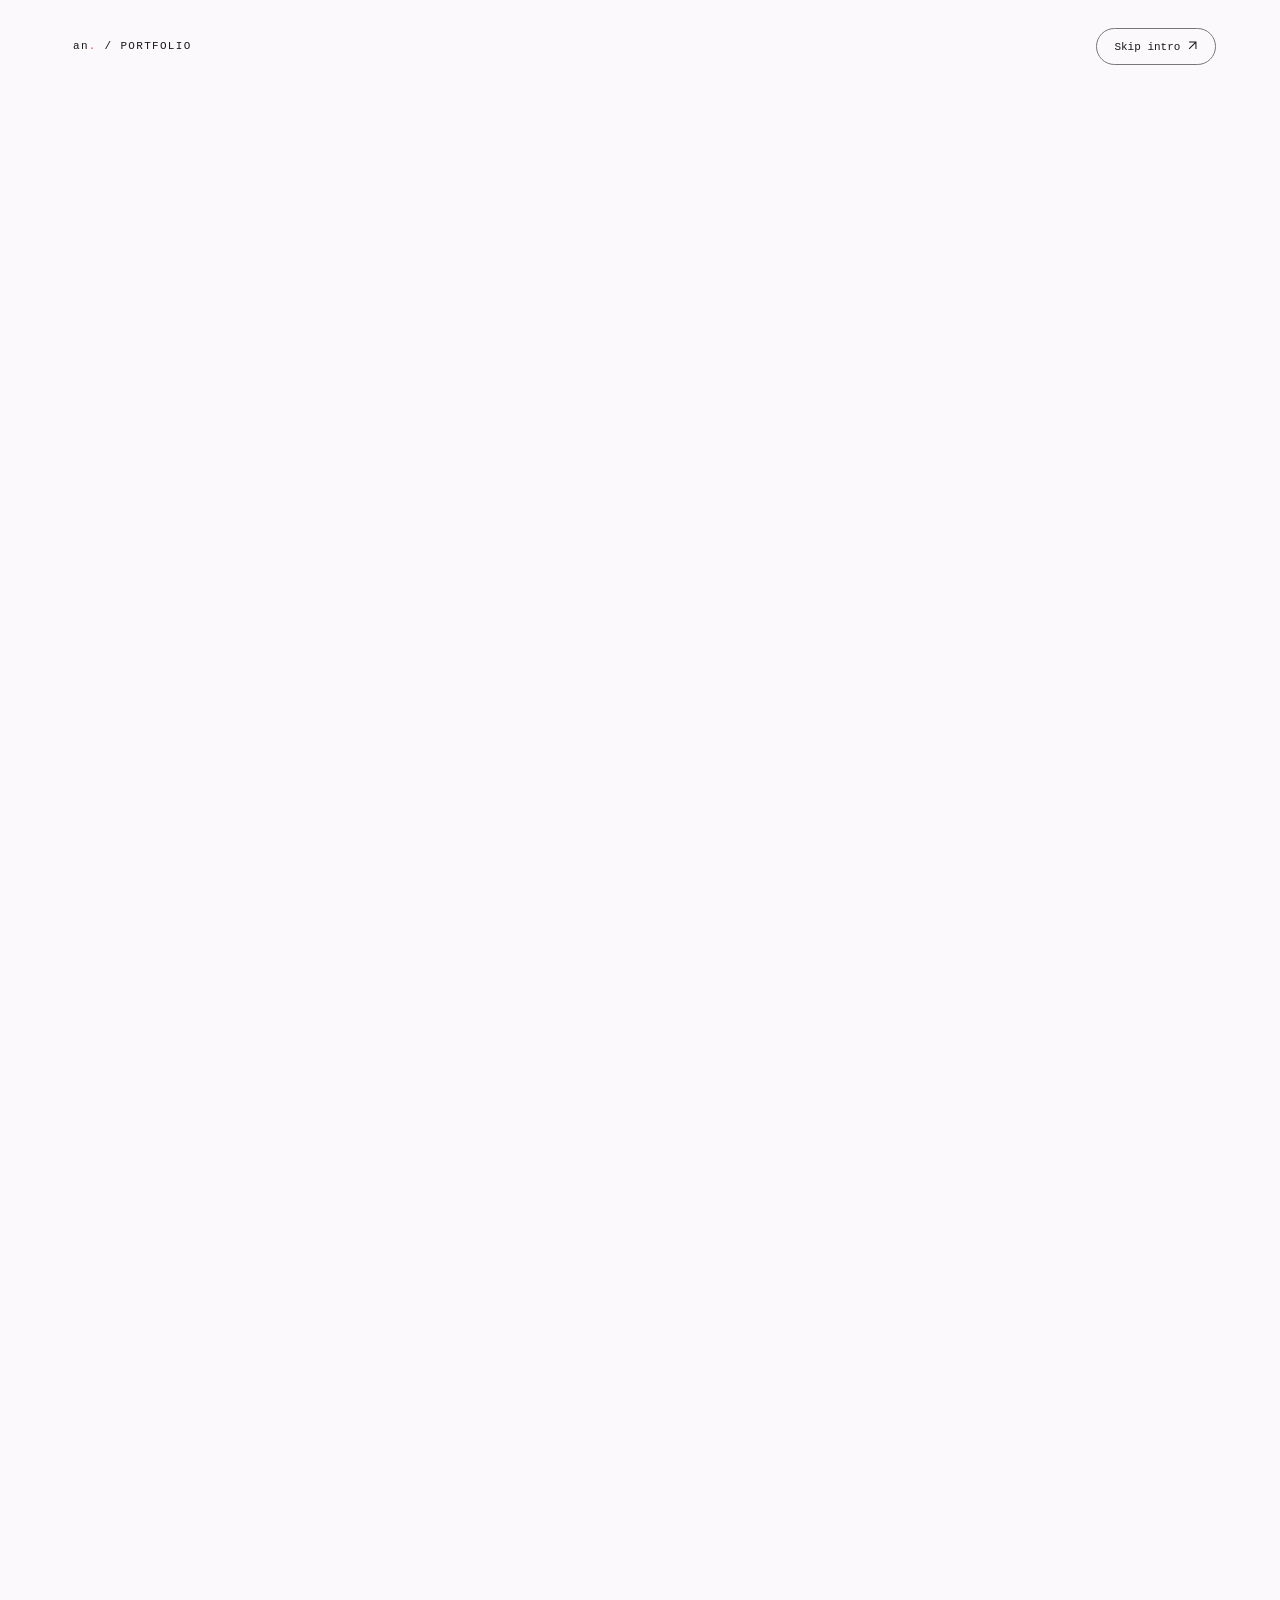
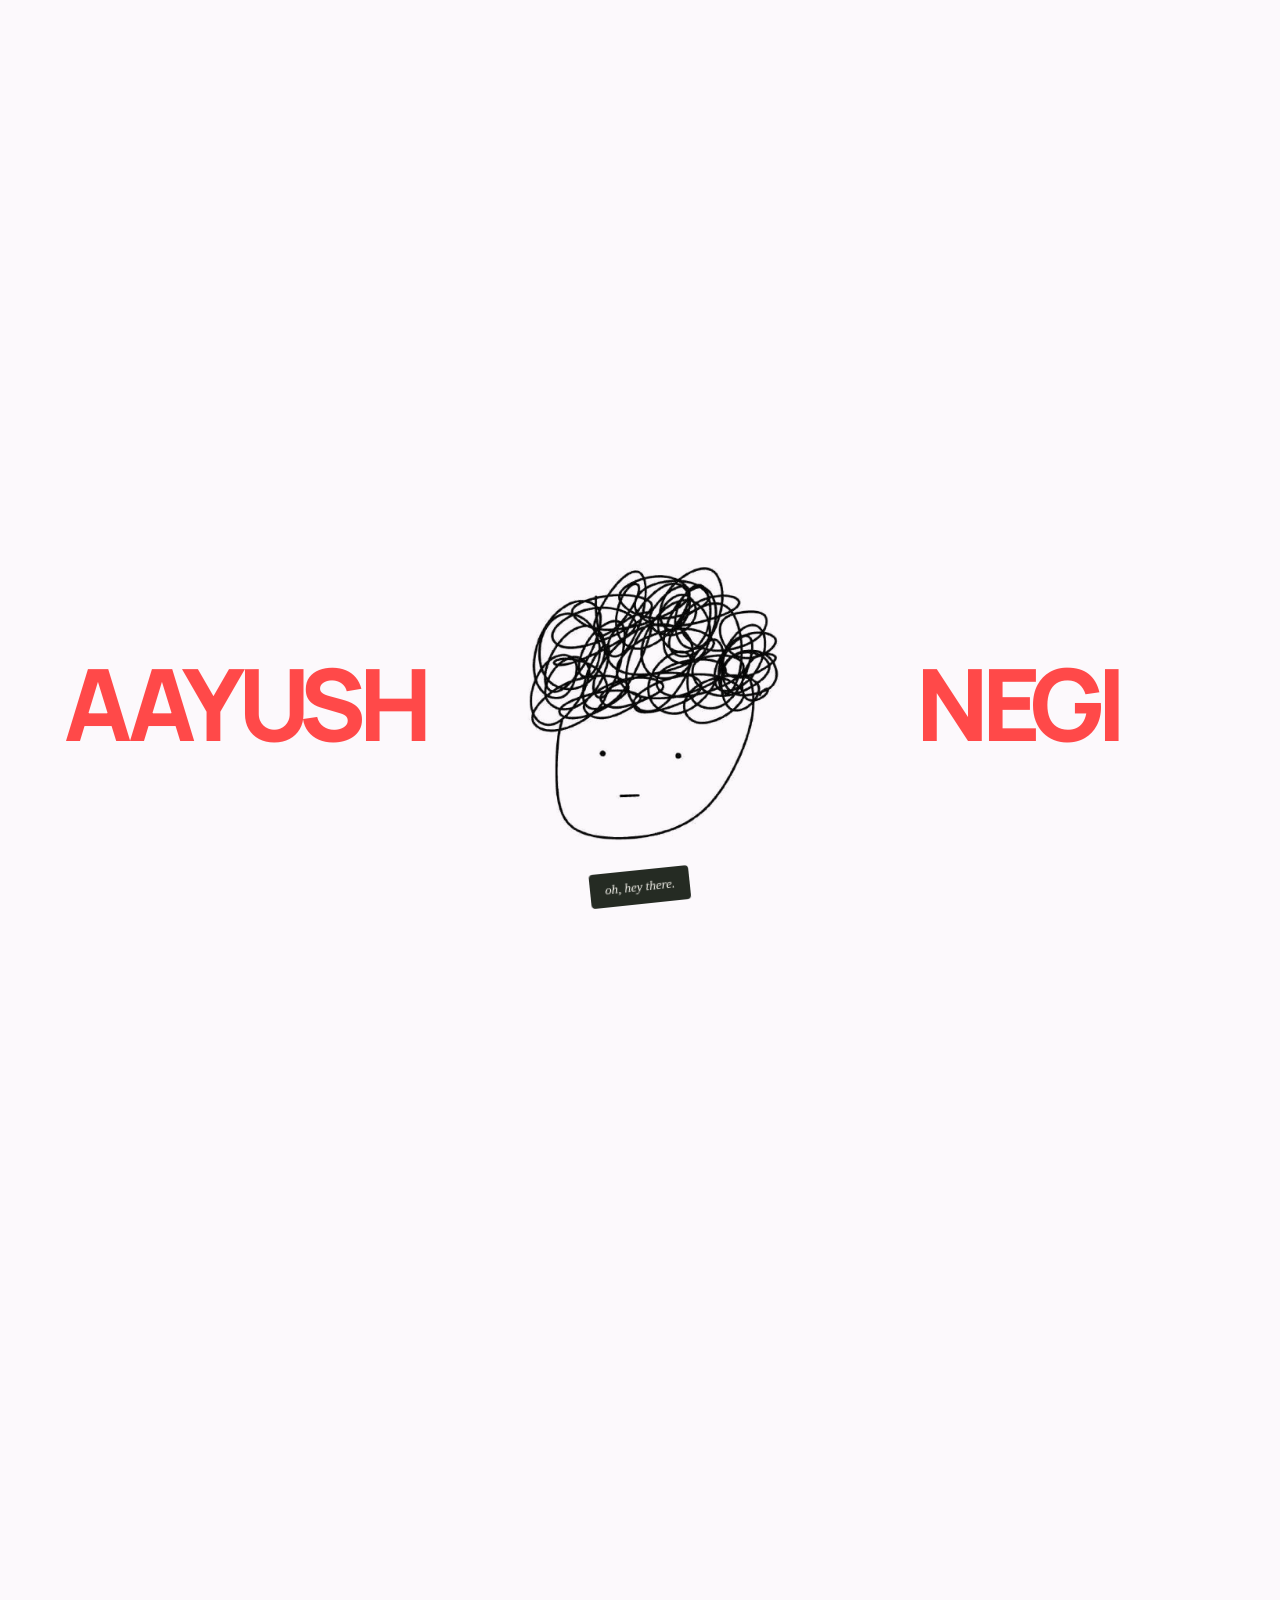
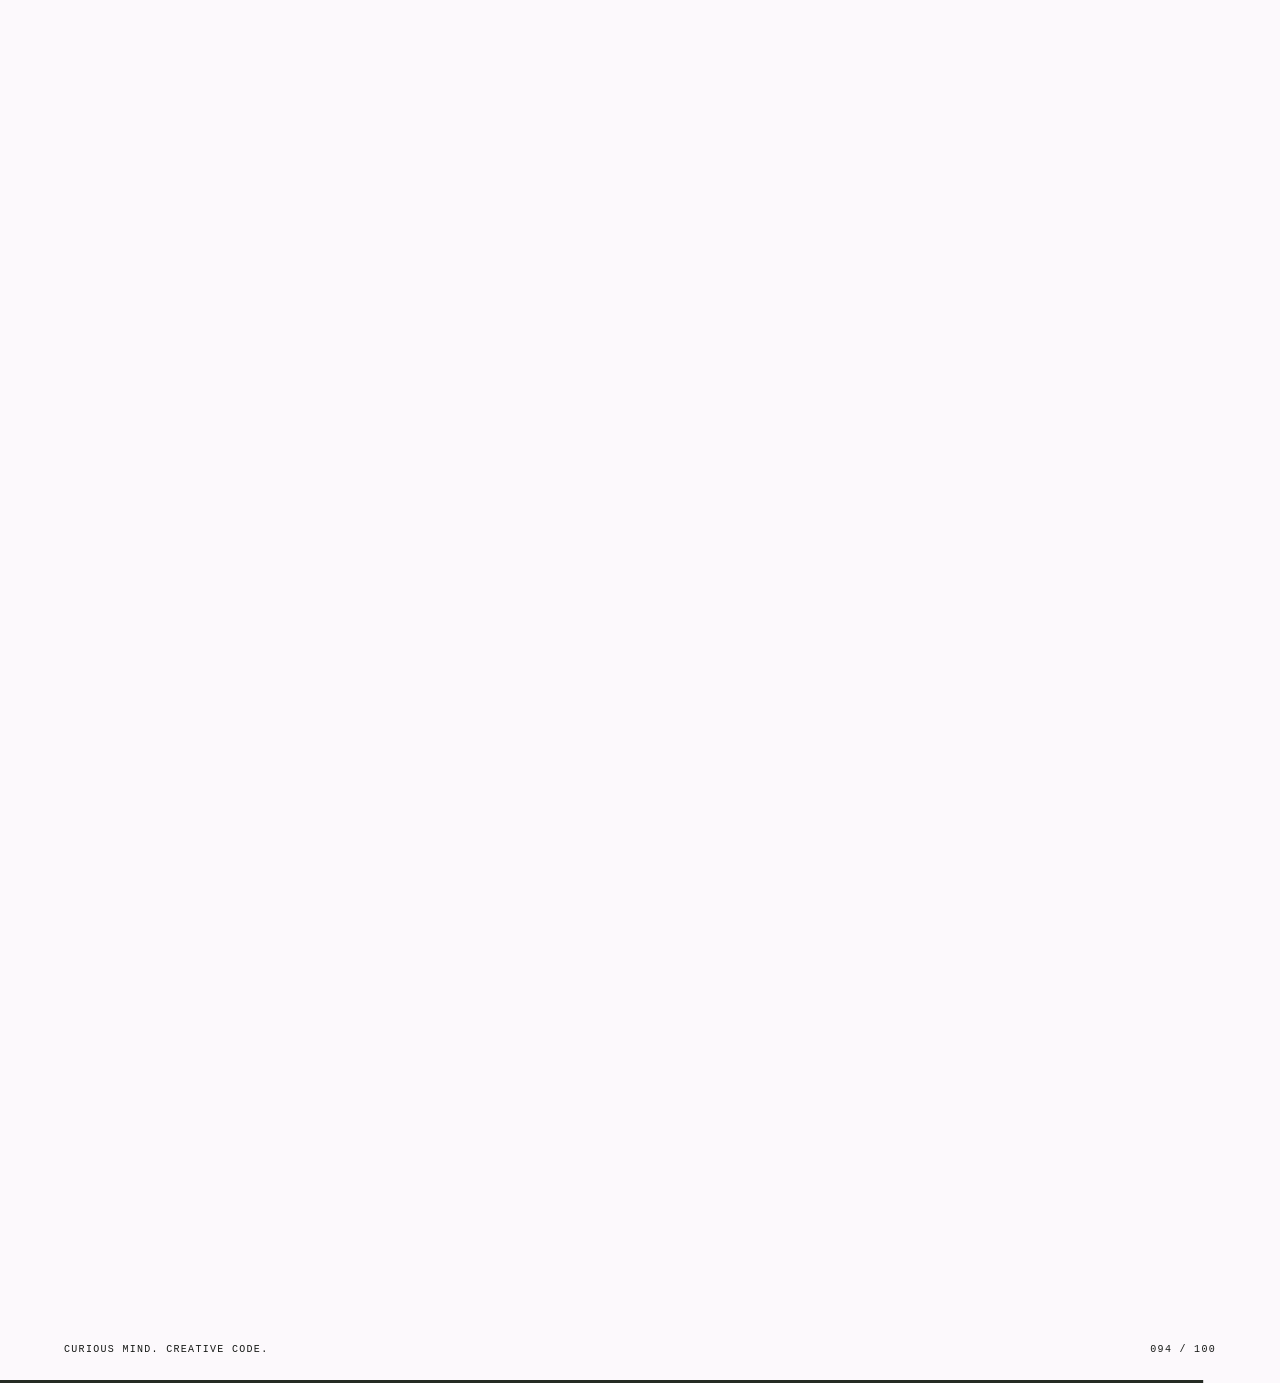
==== commit 566e453b: "ft: fixed loss of intro sketch resolution" ====
--- a/index.html
+++ b/index.html
@@ -22,7 +22,7 @@
     <div class="character-intro-top"><span>an<span class="brand-dot">.</span> / PORTFOLIO</span><button id="intro-skip" type="button">Skip intro <svg class="link-arrow" width="12" height="12" viewBox="0 0 16 16" fill="none" stroke="currentColor" stroke-width="1.5" aria-hidden="true" focusable="false"><path d="M3 13 13 3M3 3h10v10"/></svg></button></div>
     <div class="character-stage" aria-hidden="true">
       <div class="character-name"><span>AAYUSH</span><span class="character-surname">NEGI</span></div>
-      <div class="character-portrait"><img src="assets/intro-sketch.svg" width="460" height="460" alt="" fetchpriority="high"><span class="character-hello">oh, hey there.</span></div>
+      <div class="character-portrait"><img src="assets/intro-sketch.png?v=20260923-original-resolution" width="460" height="460" alt="" fetchpriority="high"><span class="character-hello">oh, hey there.</span></div>
     </div>
     <div class="character-intro-bottom"><span>CURIOUS MIND. CREATIVE CODE.</span><span aria-hidden="true"><span id="intro-count">000</span> / 100</span></div>
     <div class="loader-track" aria-hidden="true"><span id="intro-progress"></span></div>
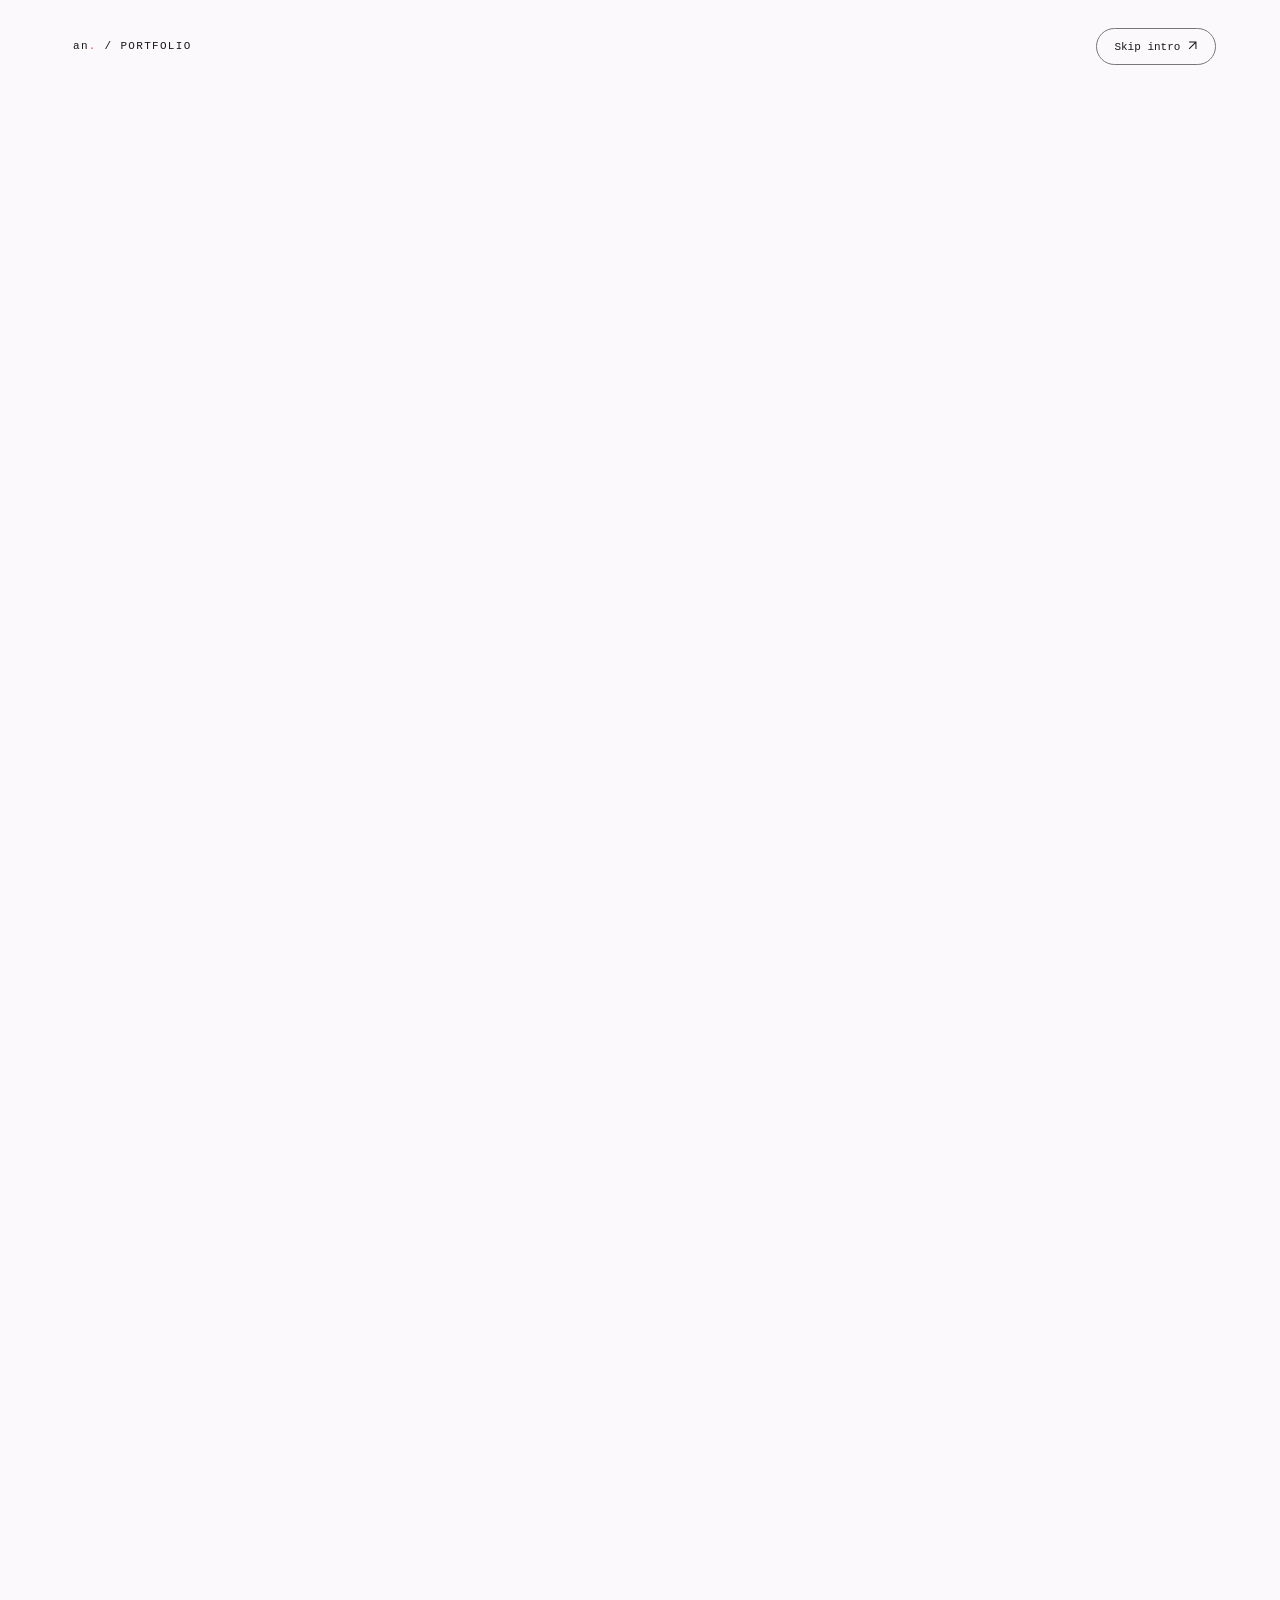
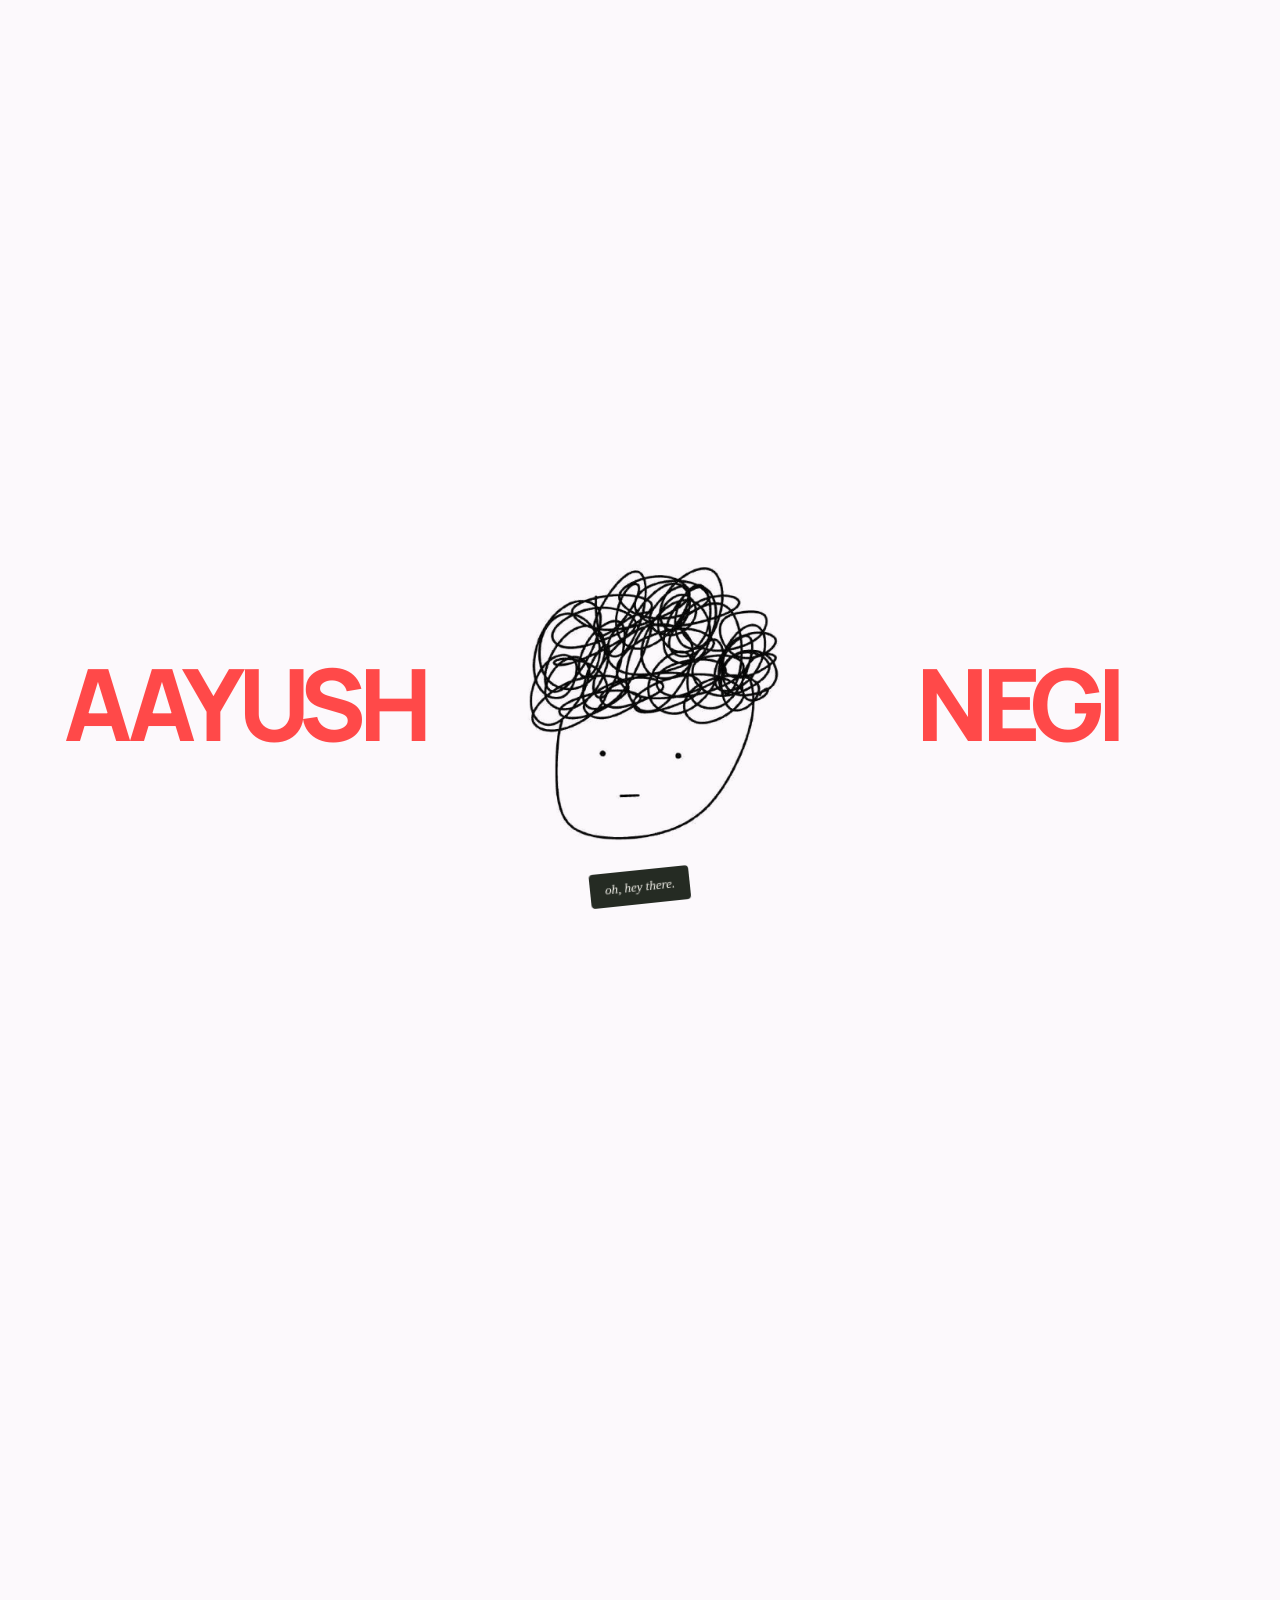
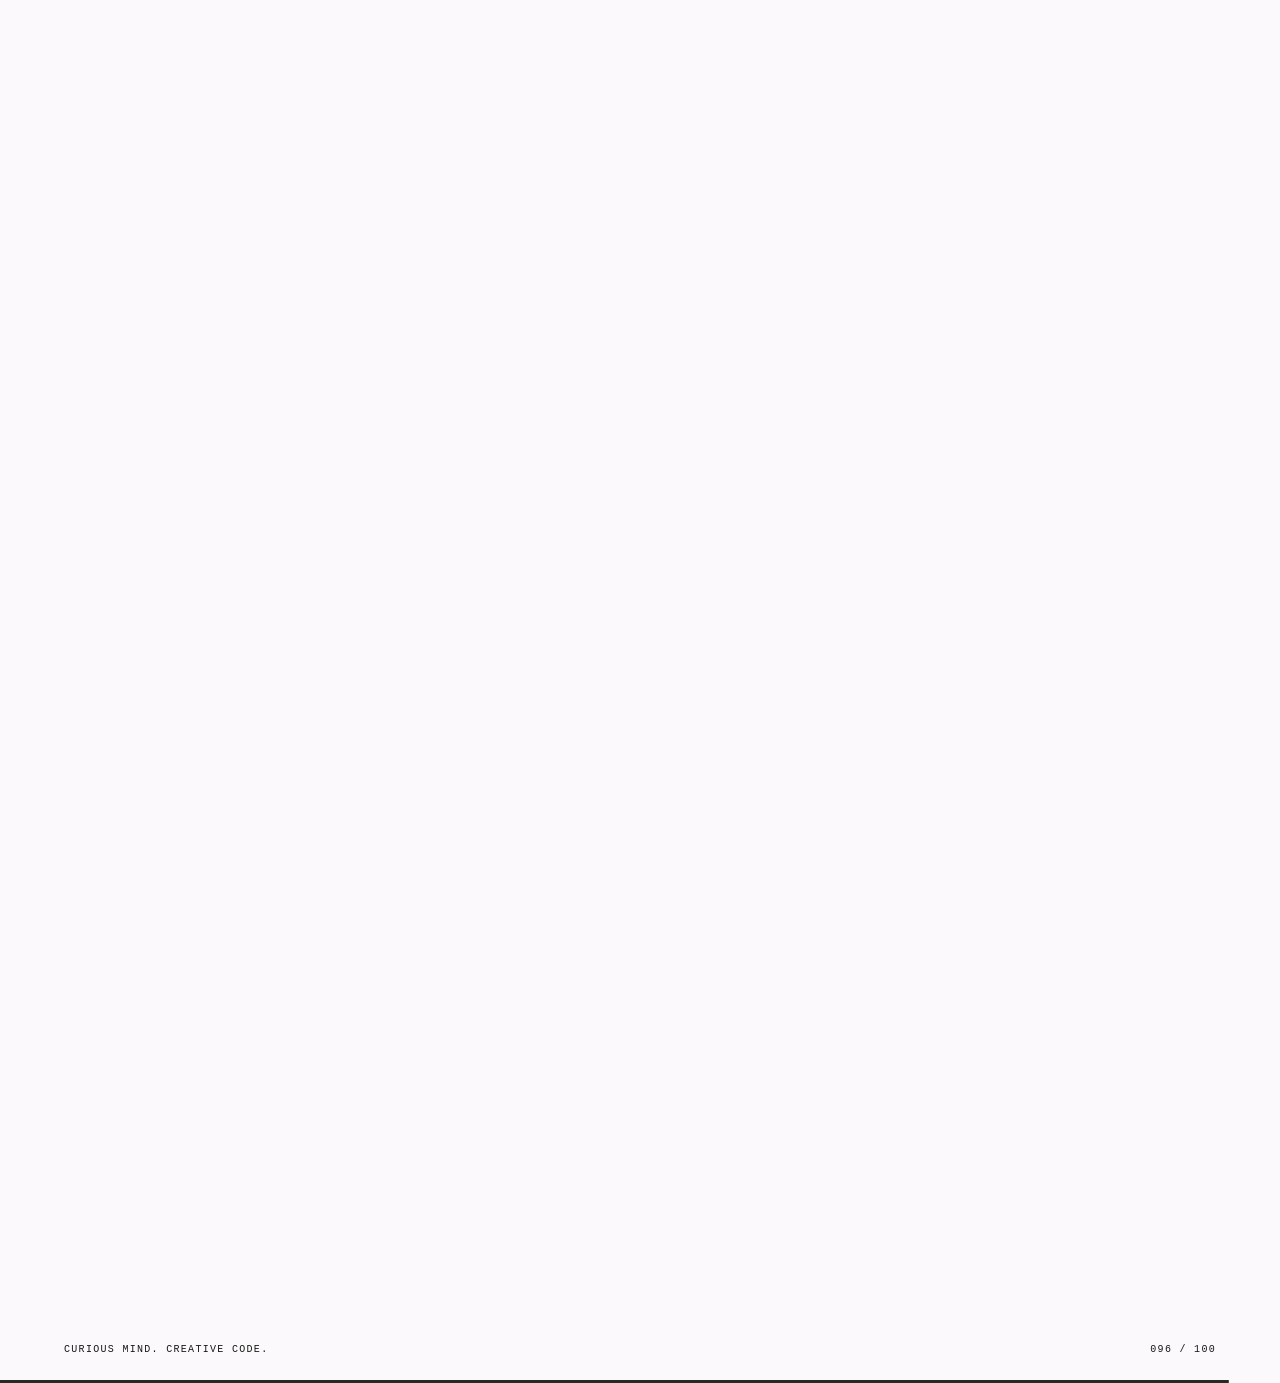
==== commit e5474067: "ft: align checkpoint symmetry" ====
--- a/index.html
+++ b/index.html
@@ -11,9 +11,9 @@
   <link rel="preconnect" href="https://fonts.googleapis.com">
   <link rel="preconnect" href="https://fonts.gstatic.com" crossorigin>
   <link rel="stylesheet" href="https://fonts.googleapis.com/css2?family=Press+Start+2P&amp;family=DM+Sans:wght@400;500;600;700&amp;family=Manrope:wght@500;600;800&amp;display=swap">
-  <link rel="stylesheet" href="styles.css?v=20260923-mobile-fix">
+  <link rel="stylesheet" href="styles.css?v=20260923-checkpoints">
   <script src="script.js?v=20260923-mobile-fix" defer></script>
-  <script src="playground.js?v=20260923-mobile-fix" defer></script>
+  <script src="playground.js?v=20260923-checkpoints" defer></script>
   <script src="email.js?v=20260918-accessibility" defer></script>
 </head>
 <body>
@@ -144,8 +144,8 @@
               <canvas id="football-canvas" width="626" height="417" aria-hidden="true"></canvas>
               <p id="football-unlock" role="status" hidden>a new checkpoint appeared at the centre</p>
               <button class="field-checkpoint" style="left:23%;top:27%" data-checkpoint="0" disabled aria-label="Checkpoint 1: Who is Aayush?">01</button>
-              <button class="field-checkpoint" style="left:74%;top:27%" data-checkpoint="1" disabled aria-label="Checkpoint 2: What have you built?">02</button>
-              <button class="field-checkpoint" style="left:74%;top:73%" data-checkpoint="2" disabled aria-label="Checkpoint 3: My Interests !!">03</button>
+              <button class="field-checkpoint field-checkpoint--right" style="left:77%;top:27%" data-checkpoint="1" disabled aria-label="Checkpoint 2: What have you built?">02</button>
+              <button class="field-checkpoint field-checkpoint--right" style="left:77%;top:73%" data-checkpoint="2" disabled aria-label="Checkpoint 3: My Interests !!">03</button>
               <button class="field-checkpoint" style="left:23%;top:73%" data-checkpoint="3" disabled aria-label="Checkpoint 4: What is it like to work with me?">04</button>
             <button class="field-checkpoint field-checkpoint--bonus" style="left:50%;top:50%" data-checkpoint="4" hidden disabled aria-label="Bonus checkpoint: My Medium page">05</button>
             </div>
--- a/styles.css
+++ b/styles.css
@@ -348,3 +348,6 @@
 
 .link-arrow { display:inline-block; width:1em; height:1em; flex-shrink:0; vertical-align:-.1em; }
 [data-arrow="outbound"]::after { content:""; display:inline-block; width:1em; height:1em; margin-left:.4em; background:currentColor; -webkit-mask:url("data:image/svg+xml,%3Csvg xmlns='http://www.w3.org/2000/svg' viewBox='0 0 16 16'%3E%3Cpath d='M3 13 13 3M3 3h10v10' fill='none' stroke='black' stroke-width='1.5'/%3E%3C/svg%3E") center/contain no-repeat; mask:url("data:image/svg+xml,%3Csvg xmlns='http://www.w3.org/2000/svg' viewBox='0 0 16 16'%3E%3Cpath d='M3 13 13 3M3 3h10v10' fill='none' stroke='black' stroke-width='1.5'/%3E%3C/svg%3E") center/contain no-repeat; }
+
+/* Mirror the left markers around the pitch centre at every screen width. */
+.field-checkpoint--right { transform:translate(10px,-50%); }
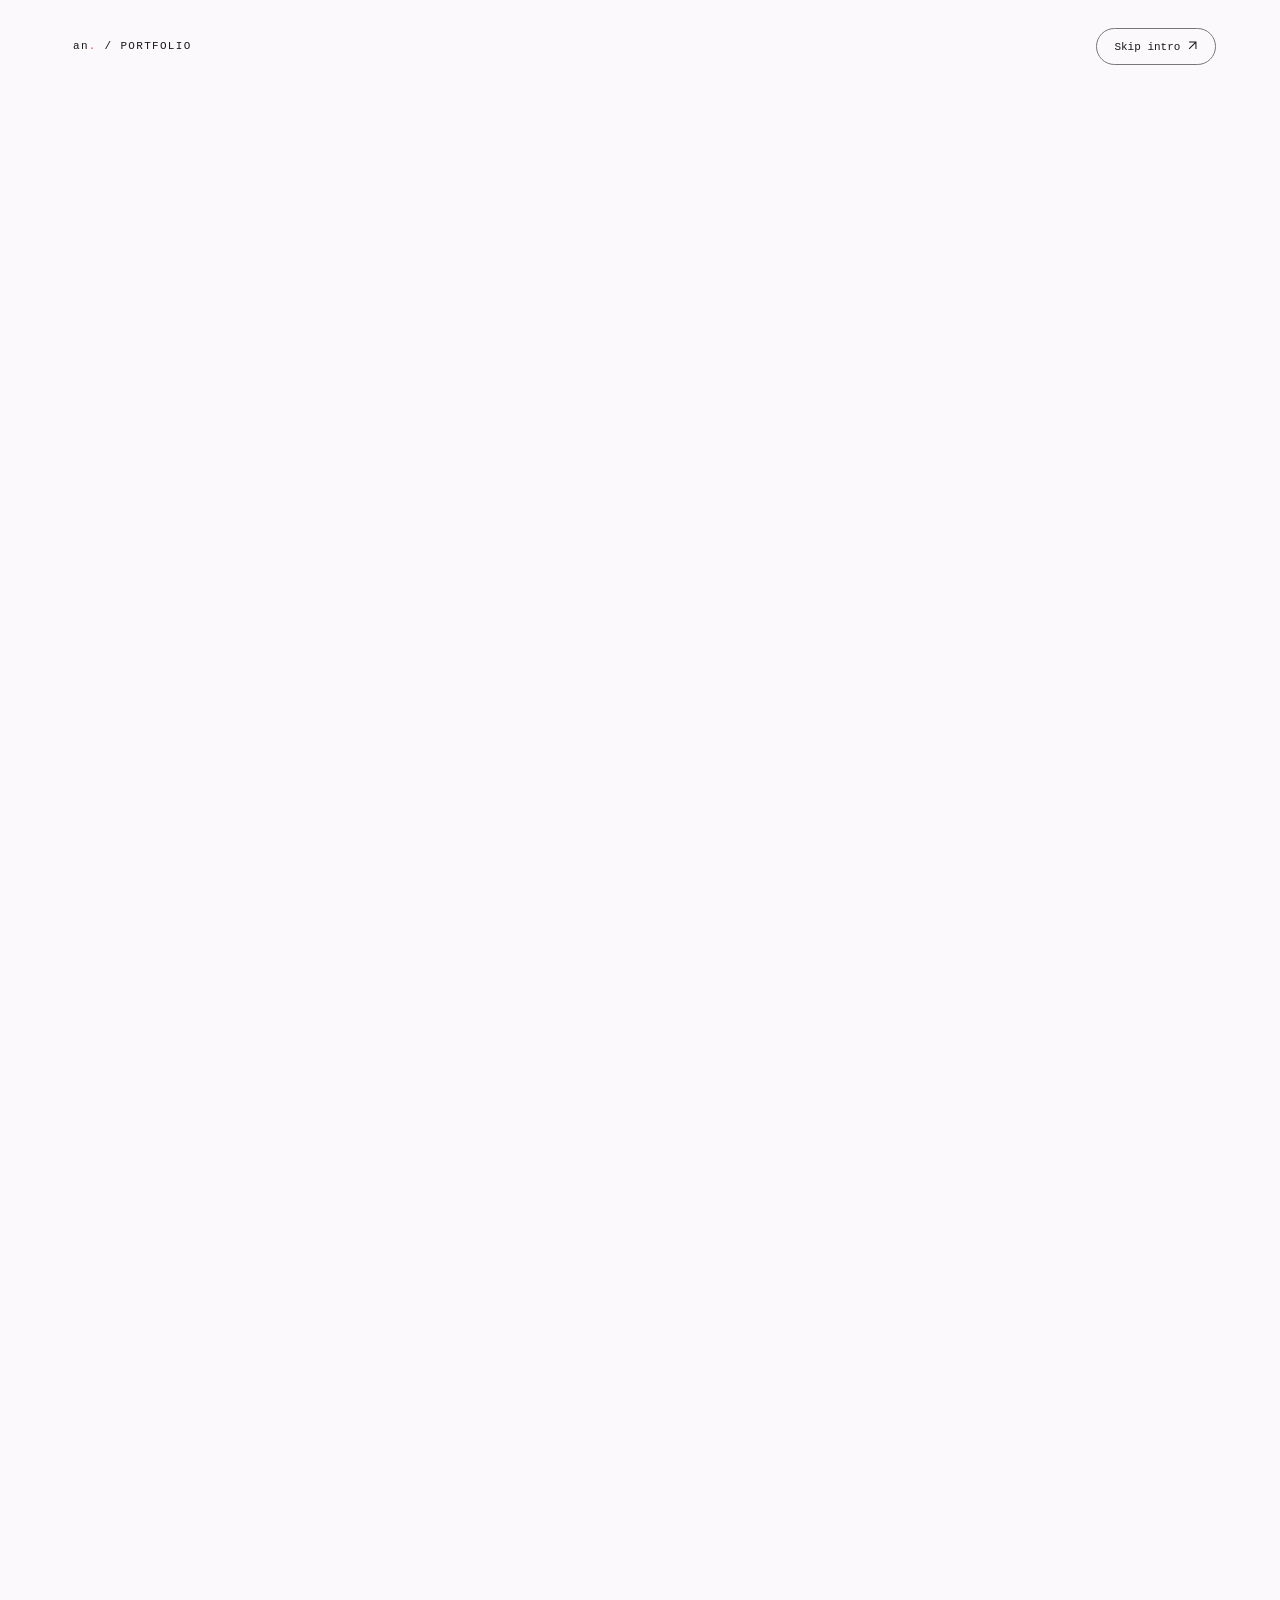
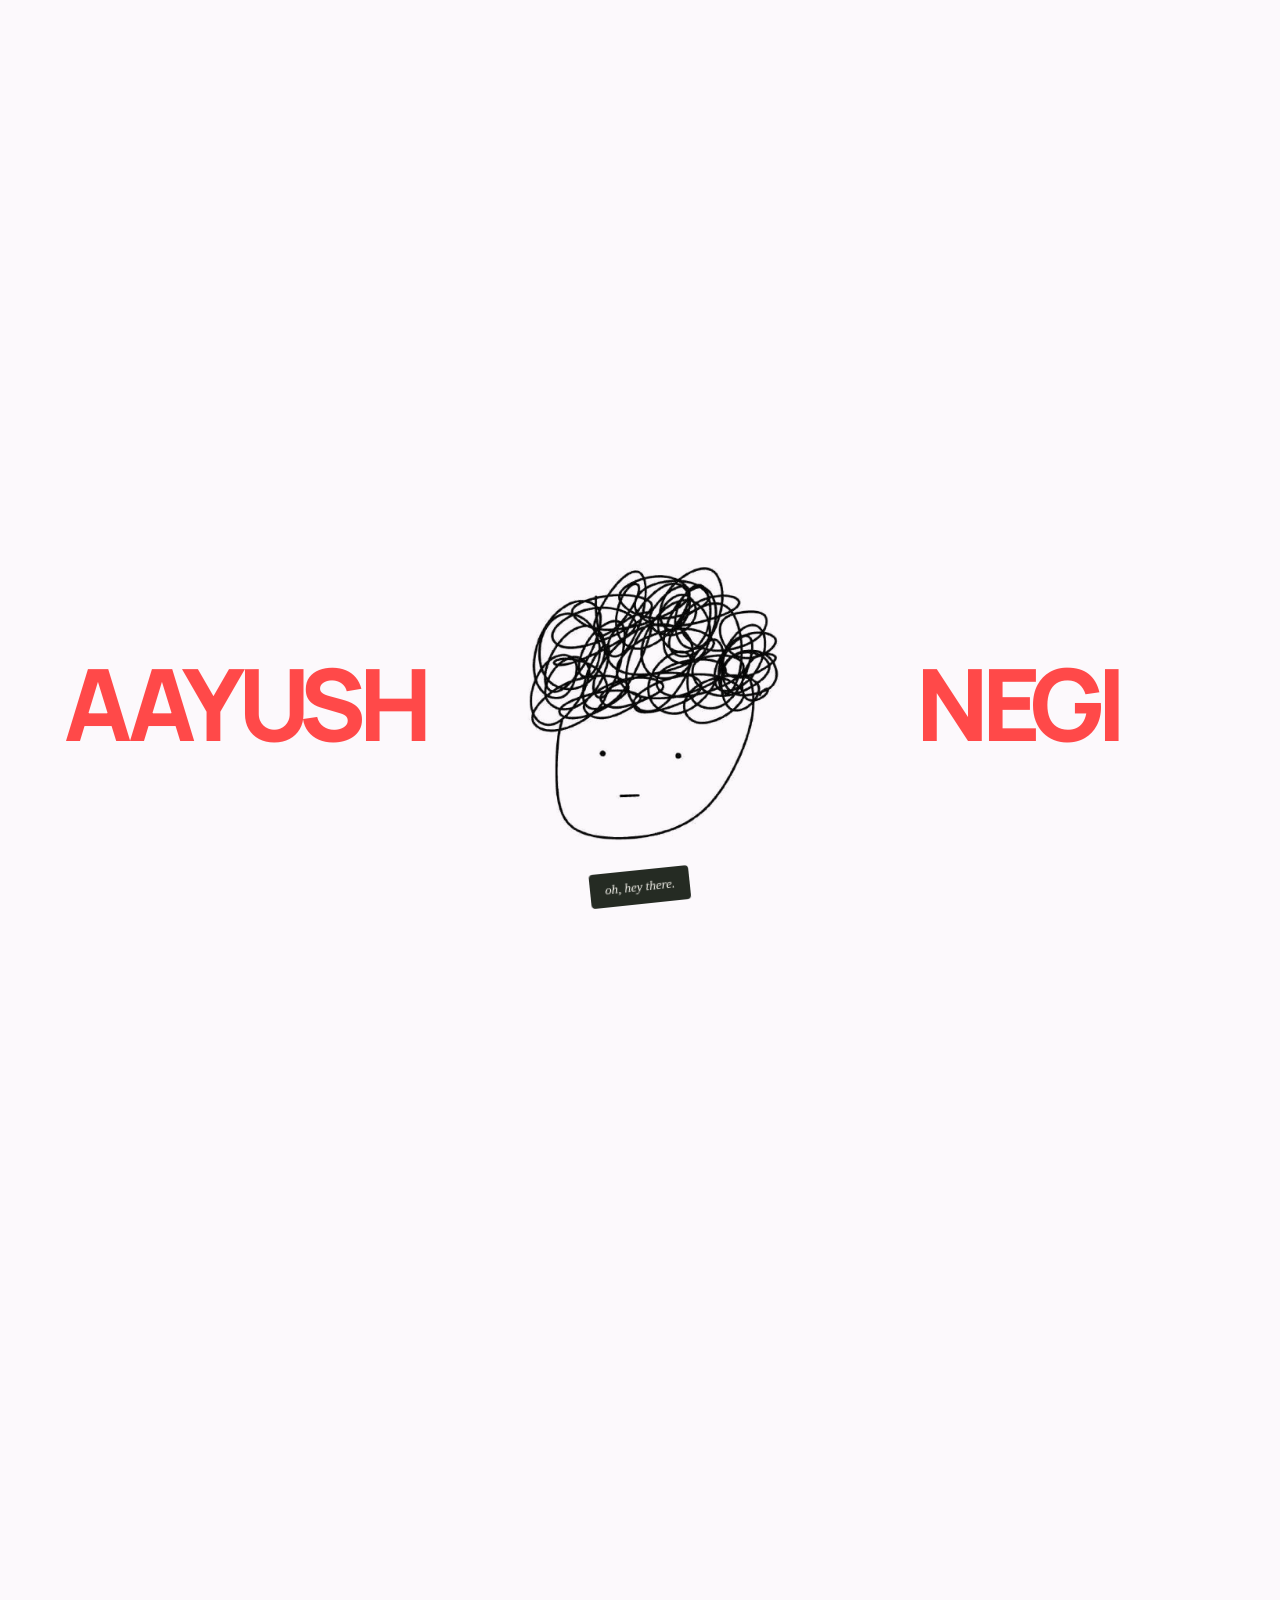
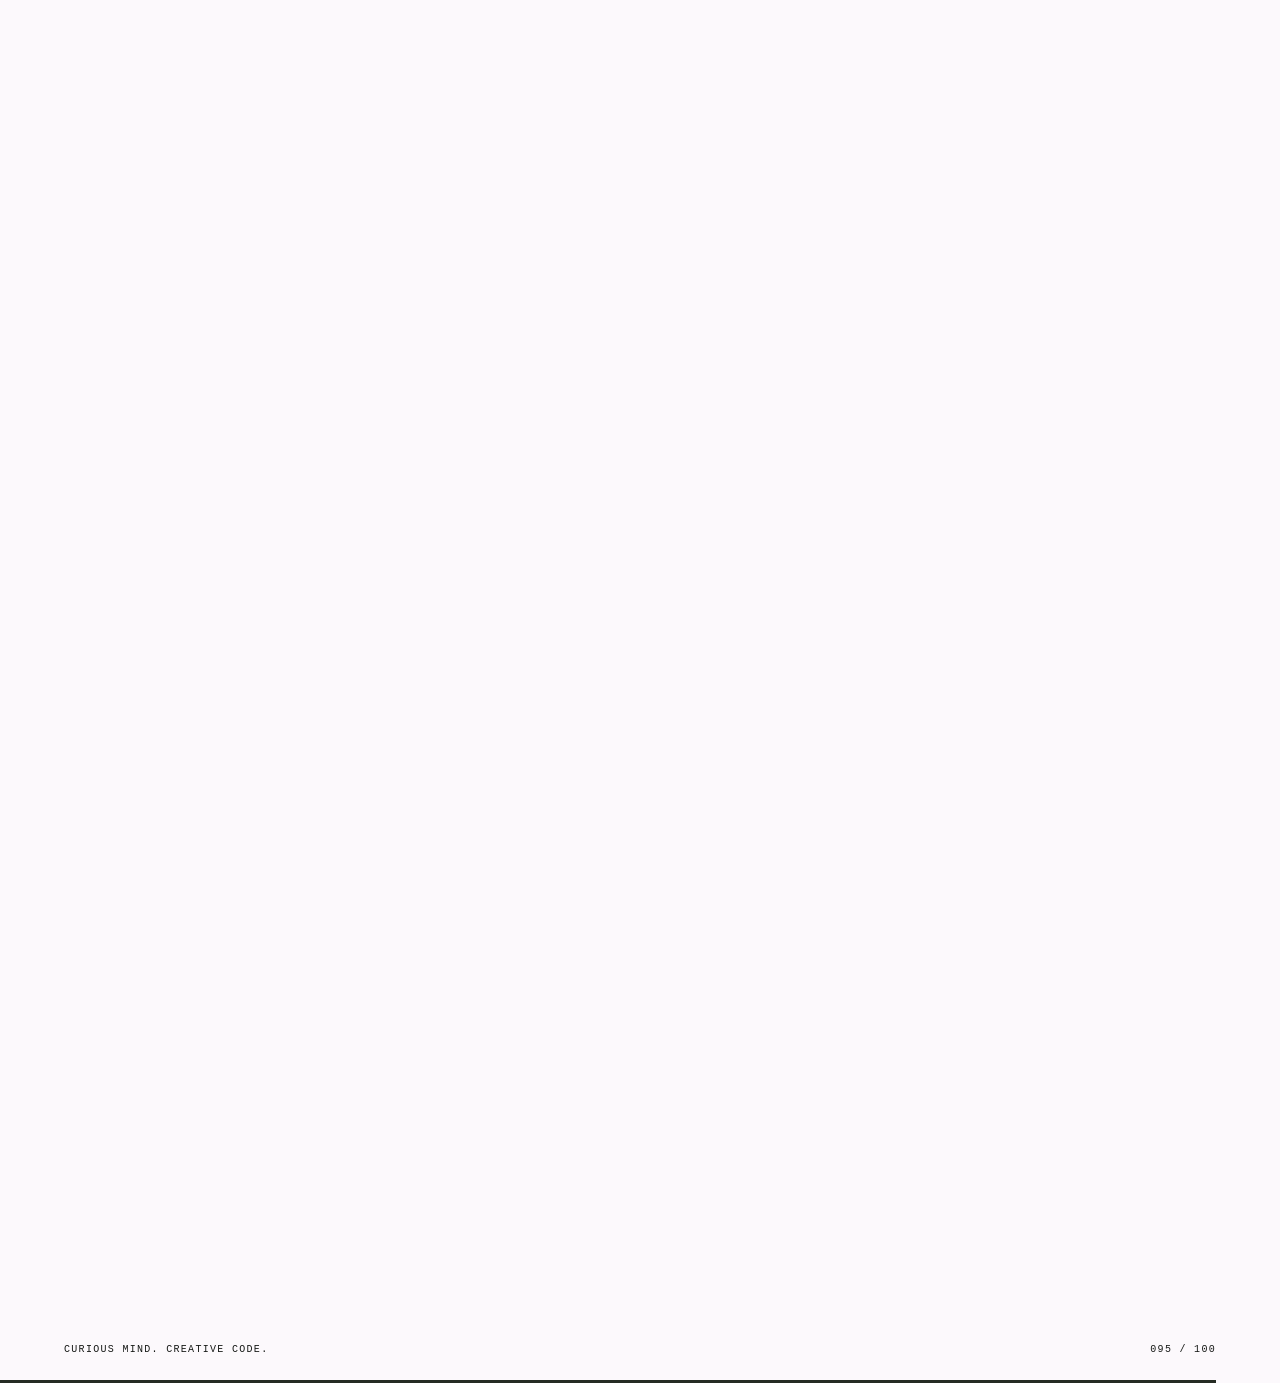
==== commit 745eeeb7: "ft: Add sharing metadata SEO files and security headers" ====
--- a/index.html
+++ b/index.html
@@ -15,6 +15,22 @@
   <script src="script.js?v=20260923-mobile-fix" defer></script>
   <script src="playground.js?v=20260923-checkpoints" defer></script>
   <script src="email.js?v=20260918-accessibility" defer></script>
+
+  <link rel="canonical" href="https://aayushnegi.vercel.app/">
+  <meta property="og:type" content="website">
+  <meta property="og:site_name" content="Aayush Negi">
+  <meta property="og:title" content="Aayush Negi — Engineer &amp; Builder">
+  <meta property="og:description" content="Full-stack development, AI agents, and thoughtful engineering. Explore Aayush Negi’s projects, experience, and interactive playground.">
+  <meta property="og:url" content="https://aayushnegi.vercel.app/">
+  <meta property="og:image" content="https://aayushnegi.vercel.app/assets/social-preview.png">
+  <meta property="og:image:width" content="1200">
+  <meta property="og:image:height" content="630">
+  <meta property="og:image:alt" content="Aayush Negi — Engineer and builder. Full-stack development and AI agents.">
+  <meta name="twitter:card" content="summary_large_image">
+  <meta name="twitter:title" content="Aayush Negi — Engineer &amp; Builder">
+  <meta name="twitter:description" content="Full-stack development, AI agents, and thoughtful engineering. Explore Aayush Negi’s projects, experience, and interactive playground.">
+  <meta name="twitter:image" content="https://aayushnegi.vercel.app/assets/social-preview.png">
+  <meta name="twitter:image:alt" content="Aayush Negi — Engineer and builder. Full-stack development and AI agents.">
 </head>
 <body>
   <a class="skip-link" href="#main-content">Skip to content</a>
